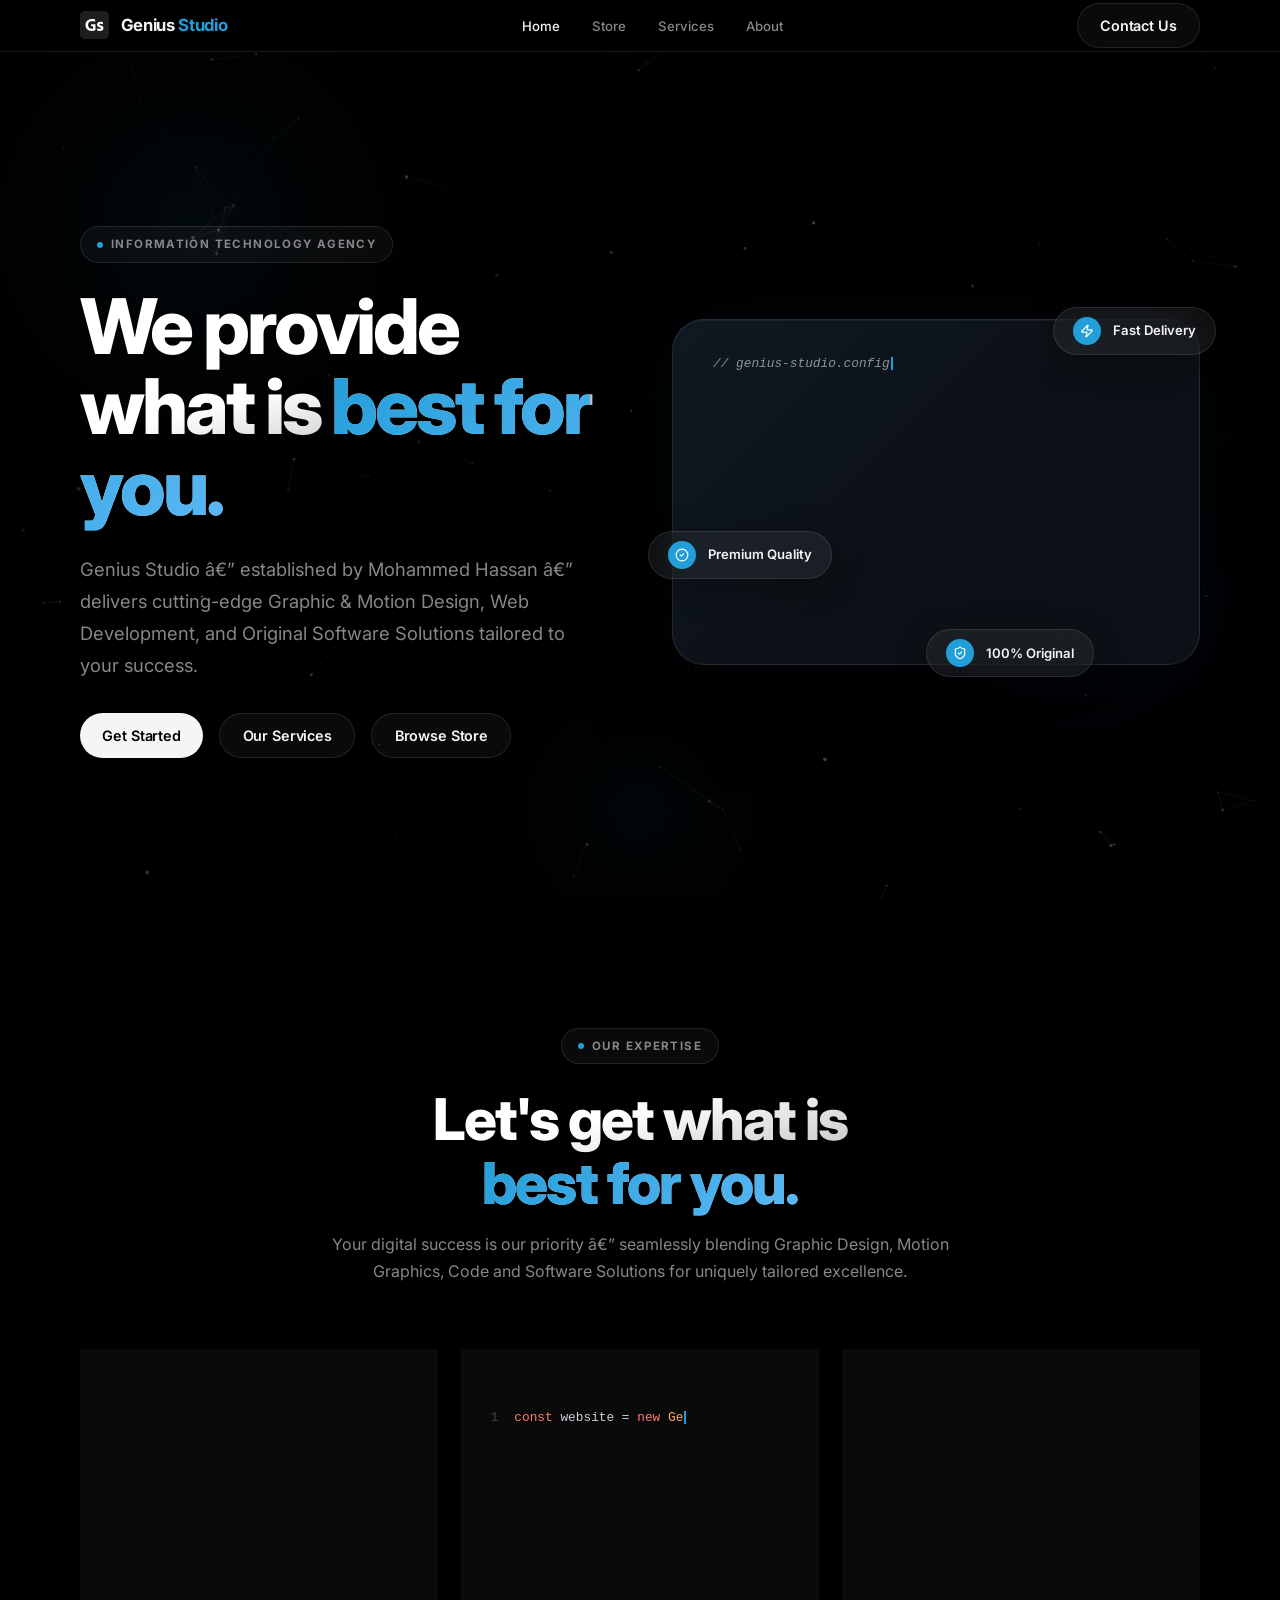
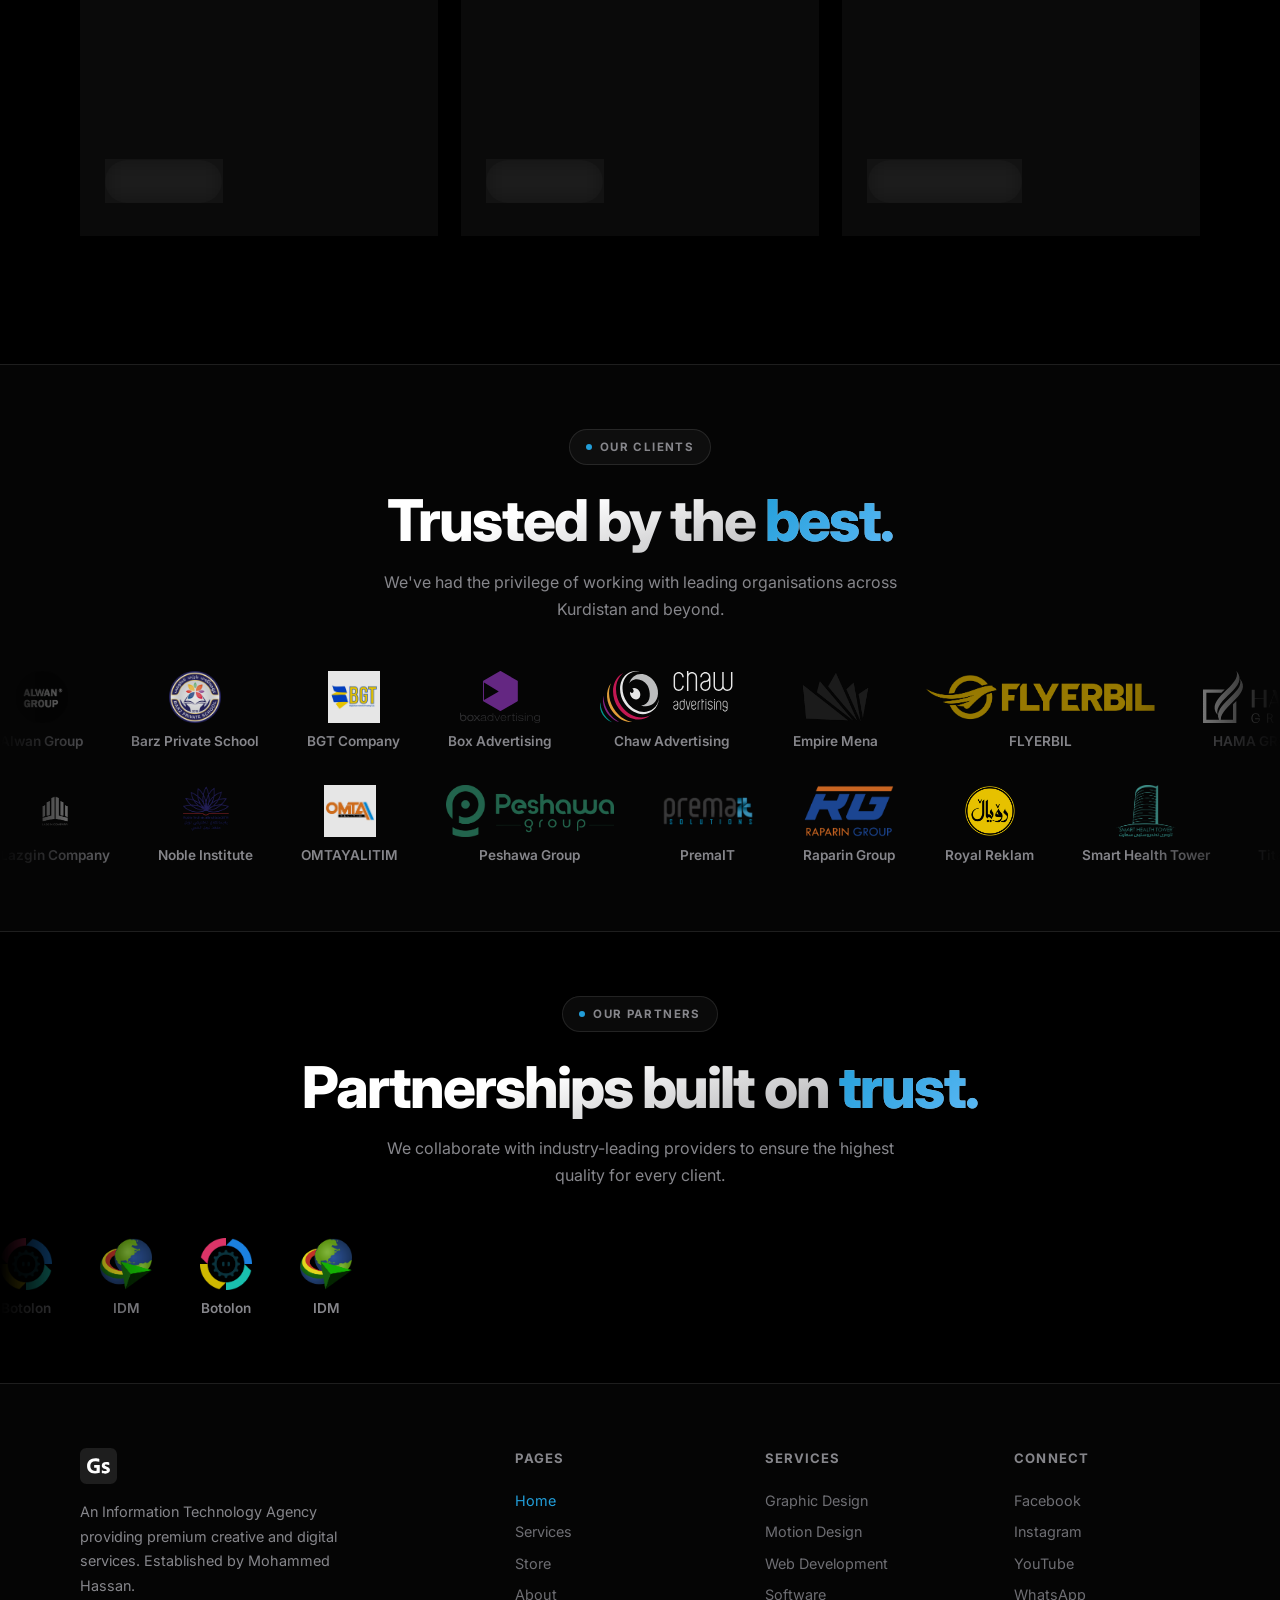
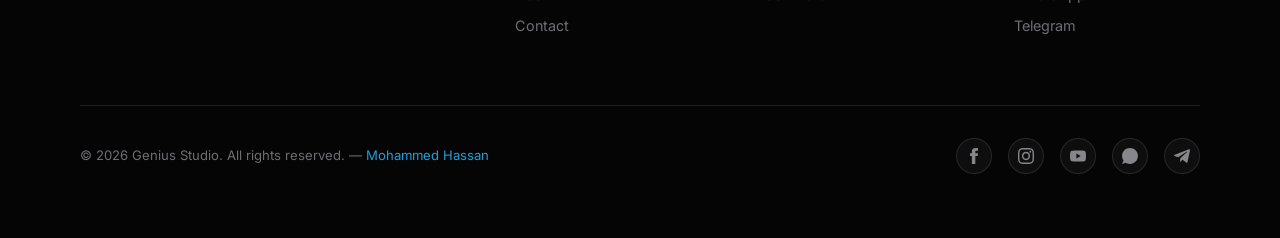
==== index.html @ 946fcec2 "Initial commit" ====
﻿<!DOCTYPE html>
<html lang="en">

<head>
  <meta charset="UTF-8">
  <meta name="viewport" content="width=device-width, initial-scale=1.0">
  <title>Genius Studio</title>
  <meta name="description"
    content="Genius Studio is an Information Technology Agency providing Graphic & Motion Design, Web & App Development, and Original Software Solutions.">
  <link rel="icon" type="image/svg+xml" href="branding/favicon/favicon.svg">
  <link rel="stylesheet" href="styles.css">
</head>

<body>

  <!-- =========================================
     NAVIGATION
     ========================================= -->
  <nav class="nav" role="navigation" aria-label="Main navigation">
    <div class="nav__inner">
      <a href="index.html" class="nav__logo" aria-label="Genius Studio Home">
        <img src="img/GsLogo.svg" alt="Genius Studio Logo">
        <span class="nav__logo-text">Genius <span>Studio</span></span>
      </a>

      <ul class="nav__links" role="list">
        <li><a href="index.html" class="active">Home</a></li>
        <li><a href="store.html">Store</a></li>
        <li><a href="services.html">Services</a></li>
        <li><a href="about.html">About</a></li>
      </ul>

      <div class="nav__cta">
        <a href="contact.html" class="btn btn--ghost">Contact Us</a>
      </div>

      <button class="nav__hamburger" aria-label="Open menu" aria-expanded="false">
        <svg viewBox="0 0 24 24">
          <line x1="3" y1="6" x2="21" y2="6" />
          <line x1="3" y1="12" x2="21" y2="12" />
          <line x1="3" y1="18" x2="21" y2="18" />
        </svg>
      </button>
    </div>
  </nav>

  <!-- Mobile Drawer -->
  <div class="nav__drawer" role="dialog" aria-label="Mobile navigation">
    <a href="index.html" class="active">Home</a>
    <a href="store.html">Store</a>
    <a href="services.html">Services</a>
    <a href="about.html">About</a>
    <a href="contact.html">Contact Us</a>
  </div>

  <!-- =========================================
     HERO
     ========================================= -->
  <header class="hero">
    <div class="container">
      <div class="hero__inner">
        <div>
          <div class="eyebrow reveal">
            <span class="dot"></span>
            Information Technology Agency
          </div>
          <h1 class="display-1 reveal reveal-delay-1">
            We provide what is <em>best for you.</em>
          </h1>
          <p class="body-lg reveal reveal-delay-2" style="margin-top:1.5rem; max-width:520px;">
            Genius Studio â€” established by Mohammed Hassan â€” delivers cutting-edge Graphic &amp; Motion Design, Web
            Development, and Original Software Solutions tailored to your success.
          </p>
          <div class="hero__ctas reveal reveal-delay-3">
            <a href="contact.html" class="btn btn--primary">Get Started</a>
            <a href="services.html" class="btn btn--ghost">Our Services</a>
            <a href="store.html" class="btn btn--ghost">Browse Store</a>
          </div>
        </div>

        <div class="hero-showcase reveal reveal-delay-2">
          <div class="hero-showcase__wrapper">
            <!-- Code card -->
            <div class="hero-showcase__card">
              <div class="hero-code" data-hero-code-anim></div>
            </div>

            <!-- Floating badges -->
            <div class="hero-badge hero-badge--top">
              <span class="hero-badge__icon">
                <svg viewBox="0 0 24 24" fill="none" stroke="currentColor" stroke-width="2" stroke-linecap="round"
                  stroke-linejoin="round">
                  <path
                    d="M4 14a1 1 0 0 1-.78-1.63l9.9-10.2a.5.5 0 0 1 .86.46l-1.92 6.02A1 1 0 0 0 13 10h7a1 1 0 0 1 .78 1.63l-9.9 10.2a.5.5 0 0 1-.86-.46l1.92-6.02A1 1 0 0 0 11 14z" />
                </svg>
              </span>
              <span>Fast Delivery</span>
            </div>

            <div class="hero-badge hero-badge--bottom">
              <span class="hero-badge__icon">
                <svg viewBox="0 0 24 24" fill="none" stroke="currentColor" stroke-width="2" stroke-linecap="round"
                  stroke-linejoin="round">
                  <path
                    d="M20 13c0 5-3.5 7.5-7.66 8.95a1 1 0 0 1-.67-.01C7.5 20.5 4 18 4 13V6a1 1 0 0 1 1-1c2 0 4.5-1.2 6.24-2.72a1.17 1.17 0 0 1 1.52 0C14.51 3.81 17 5 19 5a1 1 0 0 1 1 1z" />
                  <path d="m9 12 2 2 4-4" />
                </svg>
              </span>
              <span>100% Original</span>
            </div>

            <div class="hero-badge hero-badge--left">
              <span class="hero-badge__icon">
                <svg viewBox="0 0 24 24" fill="none" stroke="currentColor" stroke-width="2" stroke-linecap="round"
                  stroke-linejoin="round">
                  <path d="M12 22c5.523 0 10-4.477 10-10S17.523 2 12 2 2 6.477 2 12s4.477 10 10 10z" />
                  <path d="m9 12 2 2 4-4" />
                </svg>
              </span>
              <span>Premium Quality</span>
            </div>
          </div>
        </div>
      </div>
    </div>
  </header>

  <!-- =========================================
     SERVICES â€” Home Preview
     ========================================= -->
  <section class="section" id="services">
    <div class="container">
      <div class="text-center reveal" style="margin-bottom:4rem;">
        <div class="eyebrow" style="justify-content:center;">
          <span class="dot"></span>Our Expertise
        </div>
        <h2 class="display-2">Let's get what is<br><em>best for you.</em></h2>
        <p class="body-md" style="margin-top:1rem; max-width:640px; margin-inline:auto;">
          Your digital success is our priority â€” seamlessly blending Graphic Design, Motion Graphics, Code and
          Software
          Solutions for uniquely tailored excellence.
        </p>
      </div>

      <div class="services-grid">
        <!-- Card 1: Graphic & Motion Design -->
        <div class="card service-card reveal reveal-delay-1">
          <div class="service-card__media">
            <video autoplay muted loop playsinline>
              <source src="vid/mgdgs.mp4" type="video/mp4">
            </video>
          </div>
          <div class="service-card__body">
            <h3 class="service-card__title">Graphic &amp; Motion Design</h3>
            <p class="service-card__desc">We create visually compelling designs and breathe life into ideas through
              dynamic animations, employing creativity and strategic thinking across every medium.</p>
            <a href="services.html#graphic" class="btn btn--ghost" style="margin-top:1rem; font-size:0.85rem;">Explore
              â†’</a>
          </div>
        </div>

        <!-- Card 2: Web & App Development (CODE ANIMATION) -->
        <div class="card service-card reveal reveal-delay-2">
          <div class="service-card__media">
            <div class="code-window">
              <div class="code-window__bar">
                <span class="code-window__dot code-window__dot--red"></span>
                <span class="code-window__dot code-window__dot--yellow"></span>
                <span class="code-window__dot code-window__dot--green"></span>
                <span class="code-window__title">genius-studio.js</span>
              </div>
              <div class="code-window__body" data-code-anim></div>
            </div>
          </div>
          <div class="service-card__body">
            <h3 class="service-card__title">Web &amp; App Development</h3>
            <p class="service-card__desc">Building state-of-the-art websites and applications with clean, performant
              code. From interactive landing pages to complex web apps â€” we deliver seamlessly.</p>
            <a href="services.html#dev" class="btn btn--ghost" style="margin-top:1rem; font-size:0.85rem;">Explore
              â†’</a>
          </div>
        </div>

        <!-- Card 3: Original Software Solutions -->
        <div class="card service-card reveal reveal-delay-3">
          <div class="service-card__media">
            <video autoplay muted loop playsinline>
              <source src="vid/ossvd.mp4" type="video/mp4">
            </video>
          </div>
          <div class="service-card__body">
            <h3 class="service-card__title">Original Software Solutions</h3>
            <p class="service-card__desc">Elevating business efficiency with top-tier original software from industry
              leaders â€” Adobe, Microsoft, Autodesk and more. Legitimate. Reliable. Authorised.</p>
            <a href="store.html" class="btn btn--ghost" style="margin-top:1rem; font-size:0.85rem;">Browse Store â†’</a>
          </div>
        </div>
      </div>
    </div>
  </section>

  <!-- =========================================
     CLIENTS
     ========================================= -->
  <section class="section section--alt marquee-section">
    <div class="container text-center reveal" style="margin-bottom:3rem;">
      <div class="eyebrow" style="justify-content:center;">
        <span class="dot"></span>Our Clients
      </div>
      <h2 class="display-2">Trusted by the <em>best.</em></h2>
      <p class="body-md" style="max-width:520px; margin-inline:auto; margin-top:1rem;">We've had the privilege of
        working with leading organisations across Kurdistan and beyond.</p>
    </div>

    <div class="marquee-track reveal">
      <div class="marquee-items" id="marquee-customers-1">
        <!-- CUSTOMER_LOGOS_START_1 -->
        <div class="logo-item"><img src="customer_logos/Alwan Group.png" alt="Alwan Group"><span>Alwan Group</span>
        </div>
        <div class="logo-item"><img src="customer_logos/Barz Private School.png" alt="Barz Private School"><span>Barz
            Private School</span></div>
        <div class="logo-item"><img src="customer_logos/BGT Company.jpg" alt="BGT Company"><span>BGT Company</span>
        </div>
        <div class="logo-item"><img src="customer_logos/Box Advertising.svg" alt="Box Advertising"><span>Box
            Advertising</span></div>
        <div class="logo-item"><img src="customer_logos/Chaw Advertising.svg" alt="Chaw Advertising"><span>Chaw
            Advertising</span></div>
        <div class="logo-item"><img src="customer_logos/Empire Mena.png" alt="Empire Mena"><span>Empire Mena</span>
        </div>
        <div class="logo-item"><img src="customer_logos/FLYERBIL.png" alt="FLYERBIL"><span>FLYERBIL</span></div>
        <div class="logo-item"><img src="customer_logos/HAMA GROUP.svg" alt="HAMA GROUP"><span>HAMA GROUP</span></div>
        <div class="logo-item"><img src="customer_logos/Kobas.png" alt="Kobas"><span>Kobas</span></div>
        <div class="logo-item"><img src="customer_logos/Komar University of Science and Technology.png"
            alt="Komar University of Science and Technology"><span>Komar University of Science and Technology</span>
        </div>
        <div class="logo-item"><img src="customer_logos/Kurdistan24.svg" alt="Kurdistan24"><span>Kurdistan24</span>
        </div>
        <div class="logo-item"><img src="customer_logos/Kurdsat.webp" alt="Kurdsat"><span>Kurdsat</span></div>
        <!-- Duplicate -->
        <div class="logo-item"><img src="customer_logos/Alwan Group.png" alt="Alwan Group"><span>Alwan Group</span>
        </div>
        <div class="logo-item"><img src="customer_logos/Barz Private School.png" alt="Barz Private School"><span>Barz
            Private School</span></div>
        <div class="logo-item"><img src="customer_logos/BGT Company.jpg" alt="BGT Company"><span>BGT Company</span>
        </div>
        <div class="logo-item"><img src="customer_logos/Box Advertising.svg" alt="Box Advertising"><span>Box
            Advertising</span></div>
        <div class="logo-item"><img src="customer_logos/Chaw Advertising.svg" alt="Chaw Advertising"><span>Chaw
            Advertising</span></div>
        <div class="logo-item"><img src="customer_logos/Empire Mena.png" alt="Empire Mena"><span>Empire Mena</span>
        </div>
        <div class="logo-item"><img src="customer_logos/FLYERBIL.png" alt="FLYERBIL"><span>FLYERBIL</span></div>
        <div class="logo-item"><img src="customer_logos/HAMA GROUP.svg" alt="HAMA GROUP"><span>HAMA GROUP</span></div>
        <div class="logo-item"><img src="customer_logos/Kobas.png" alt="Kobas"><span>Kobas</span></div>
        <div class="logo-item"><img src="customer_logos/Komar University of Science and Technology.png"
            alt="Komar University of Science and Technology"><span>Komar University of Science and Technology</span>
        </div>
        <div class="logo-item"><img src="customer_logos/Kurdistan24.svg" alt="Kurdistan24"><span>Kurdistan24</span>
        </div>
        <div class="logo-item"><img src="customer_logos/Kurdsat.webp" alt="Kurdsat"><span>Kurdsat</span></div>
        <!-- CUSTOMER_LOGOS_END_1 -->
      </div>
    </div>

    <!-- second row reverse -->
    <div class="marquee-track reveal" style="margin-top:2rem;">
      <div class="marquee-items marquee-items--reverse" id="marquee-customers-2">
        <!-- CUSTOMER_LOGOS_START_2 -->
        <div class="logo-item"><img src="customer_logos/Lazgin Company.png" alt="Lazgin Company"><span>Lazgin
            Company</span></div>
        <div class="logo-item"><img src="customer_logos/Noble Institute.png" alt="Noble Institute"><span>Noble
            Institute</span></div>
        <div class="logo-item"><img src="customer_logos/OMTAYALITIM.jpg" alt="OMTAYALITIM"><span>OMTAYALITIM</span>
        </div>
        <div class="logo-item"><img src="customer_logos/Peshawa Group.webp" alt="Peshawa Group"><span>Peshawa
            Group</span></div>
        <div class="logo-item"><img src="customer_logos/PremaIT.png" alt="PremaIT"><span>PremaIT</span></div>
        <div class="logo-item"><img src="customer_logos/Raparin Group.png" alt="Raparin Group"><span>Raparin
            Group</span></div>
        <div class="logo-item"><img src="customer_logos/Royal Reklam.png" alt="Royal Reklam"><span>Royal Reklam</span>
        </div>
        <div class="logo-item"><img src="customer_logos/Smart Health Tower.png" alt="Smart Health Tower"><span>Smart
            Health Tower</span></div>
        <div class="logo-item"><img src="customer_logos/Titanic Hotel Spa.png" alt="Titanic Hotel Spa"><span>Titanic
            Hotel Spa</span></div>
        <div class="logo-item"><img src="customer_logos/Vantage.png" alt="Vantage"><span>Vantage</span></div>
        <div class="logo-item"><img src="customer_logos/Vogue Architects.png" alt="Vogue Architects"><span>Vogue
            Architects</span></div>
        <!-- Duplicate -->
        <div class="logo-item"><img src="customer_logos/Lazgin Company.png" alt="Lazgin Company"><span>Lazgin
            Company</span></div>
        <div class="logo-item"><img src="customer_logos/Noble Institute.png" alt="Noble Institute"><span>Noble
            Institute</span></div>
        <div class="logo-item"><img src="customer_logos/OMTAYALITIM.jpg" alt="OMTAYALITIM"><span>OMTAYALITIM</span>
        </div>
        <div class="logo-item"><img src="customer_logos/Peshawa Group.webp" alt="Peshawa Group"><span>Peshawa
            Group</span></div>
        <div class="logo-item"><img src="customer_logos/PremaIT.png" alt="PremaIT"><span>PremaIT</span></div>
        <div class="logo-item"><img src="customer_logos/Raparin Group.png" alt="Raparin Group"><span>Raparin
            Group</span></div>
        <div class="logo-item"><img src="customer_logos/Royal Reklam.png" alt="Royal Reklam"><span>Royal Reklam</span>
        </div>
        <div class="logo-item"><img src="customer_logos/Smart Health Tower.png" alt="Smart Health Tower"><span>Smart
            Health Tower</span></div>
        <div class="logo-item"><img src="customer_logos/Titanic Hotel Spa.png" alt="Titanic Hotel Spa"><span>Titanic
            Hotel Spa</span></div>
        <div class="logo-item"><img src="customer_logos/Vantage.png" alt="Vantage"><span>Vantage</span></div>
        <div class="logo-item"><img src="customer_logos/Vogue Architects.png" alt="Vogue Architects"><span>Vogue
            Architects</span></div>
        <!-- CUSTOMER_LOGOS_END_2 -->
      </div>
    </div>
  </section>

  <!-- =========================================
     PARTNERS
     ========================================= -->
  <section class="section marquee-section">
    <div class="container text-center reveal" style="margin-bottom:3rem;">
      <div class="eyebrow" style="justify-content:center;">
        <span class="dot"></span>Our Partners
      </div>
      <h2 class="display-2">Partnerships built on <em>trust.</em></h2>
      <p class="body-md" style="max-width:520px; margin-inline:auto; margin-top:1rem;">We collaborate with
        industry-leading providers to ensure the highest quality for every client.</p>
    </div>

    <div class="marquee-track reveal">
      <div class="marquee-items" id="marquee-partners">
        <!-- PARTNER_LOGOS_START -->
        <div class="logo-item"><img src="partner_logos/Botolon.png" alt="Botolon"><span>Botolon</span></div>
        <div class="logo-item"><img src="partner_logos/IDM.png" alt="IDM"><span>IDM</span></div>
        <!-- Duplicate -->
        <div class="logo-item"><img src="partner_logos/Botolon.png" alt="Botolon"><span>Botolon</span></div>
        <div class="logo-item"><img src="partner_logos/IDM.png" alt="IDM"><span>IDM</span></div>
        <!-- PARTNER_LOGOS_END -->
      </div>
    </div>
  </section>

  <!-- =========================================
     FOOTER
     ========================================= -->
  <footer class="footer" role="contentinfo">
    <div class="container">
      <div class="footer__inner">
        <div class="footer__brand">
          <img src="img/GsLogo.svg" alt="Genius Studio">
          <p>An Information Technology Agency providing premium creative and digital services. Established by Mohammed
            Hassan.</p>
        </div>
        <div class="footer__col">
          <h4>Pages</h4>
          <a href="index.html">Home</a>
          <a href="services.html">Services</a>
          <a href="store.html">Store</a>
          <a href="about.html">About</a>
          <a href="contact.html">Contact</a>
        </div>
        <div class="footer__col">
          <h4>Services</h4>
          <a href="services.html#graphic">Graphic Design</a>
          <a href="services.html#graphic">Motion Design</a>
          <a href="services.html#dev">Web Development</a>
          <a href="services.html#software">Software</a>
        </div>
        <div class="footer__col">
          <h4>Connect</h4>
          <a href="https://www.facebook.com/geniusstudio.tech" target="_blank" rel="noopener">Facebook</a>
          <a href="https://www.instagram.com/geniusstudio.tech" target="_blank" rel="noopener">Instagram</a>
          <a href="https://www.youtube.com/@geniusstudiotech" target="_blank" rel="noopener">YouTube</a>
          <a href="https://wa.me/message/EVDYGDIDD2ABM1" target="_blank" rel="noopener">WhatsApp</a>
          <a href="https://t.me/mohammedhx2" target="_blank" rel="noopener">Telegram</a>
        </div>
      </div>

      <div class="footer__bottom">
        <p class="footer__copy">&copy; 2026 Genius Studio. All rights reserved. &mdash; <a
            href="https://www.facebook.com/mohammedhx2" target="_blank" rel="noopener"
            style="color:var(--clr-accent);">Mohammed Hassan</a></p>
        <div class="footer__socials">
          <!-- Facebook -->
          <a href="https://www.facebook.com/geniusstudio.tech" target="_blank" rel="noopener" aria-label="Facebook">
            <svg viewBox="0 0 192 384">
              <path
                d="M128 128V89.9c0-17.2 3.8-25.9 30.5-25.9H192V0h-55.9C67.6 0 45 31.4 45 85.3V128H0v64h45v192h83V192h56.4l7.6-64h-64z" />
            </svg>
          </a>
          <!-- Instagram -->
          <a href="https://www.instagram.com/geniusstudio.tech" target="_blank" rel="noopener" aria-label="Instagram">
            <svg viewBox="0 0 24 24">
              <path
                d="M12 0C8.7 0 8.3 0 7.1.1c-1.3 0-2.2.2-3 .5C3.4.9 2.7 1.3 2 2S.9 3.3.6 4.1c-.3.8-.5 1.7-.5 3C0 8.3 0 8.7 0 12s0 3.7.1 4.9c.1 1.3.3 2.1.6 2.9.2.8.6 1.5 1.3 2.2.7.7 1.3 1.1 2.1 1.4.8.3 1.6.5 2.9.6h5c3.3 0 3.7 0 4.9-.1 1.3-.1 2.1-.3 2.9-.6.8-.3 1.5-.7 2.1-1.4.7-.7 1.1-1.3 1.4-2.1.3-.8.5-1.6.6-2.9.1-1.2.1-1.6.1-4.9s0-3.7-.1-4.9c-.1-1.3-.3-2.1-.6-2.9-.2-.8-.6-1.5-1.3-2.2-.7-.7-1.3-1.1-2.1-1.4C19.1.3 18.3.1 17 0h-5zm0 2.2c3.2 0 3.6 0 4.9.1 1.2.1 1.8.2 2.2.4.6.2 1 .5 1.4.9.4.4.7.8.9 1.4.2.4.4 1.1.4 2.2.1 1.3.1 1.6.1 4.8s0 3.6-.1 4.9c-.1 1.2-.3 1.8-.4 2.2-.2.6-.5 1-.9 1.4-.4.4-.8.7-1.4.9-.4.2-1.1.4-2.2.4-1.3.1-1.6.1-4.9.1-3.2 0-3.6 0-4.9-.1-1.2-.1-1.8-.3-2.2-.4-.6-.2-1-.5-1.4-.9-.4-.4-.7-.8-.9-1.4-.2-.4-.4-1.1-.4-2.2 0-1.3-.1-1.6-.1-4.8 0-3.2 0-3.6.1-4.9 0-1.2.2-1.9.4-2.3.2-.6.5-1 .9-1.4.4-.4.8-.7 1.4-.9.4-.2 1.1-.4 2.2-.4 1.3-.1 1.6-.1 4.9 0zm0 3.6c-3.4 0-6.2 2.8-6.2 6.2 0 3.4 2.8 6.2 6.2 6.2 3.4 0 6.2-2.8 6.2-6.2 0-3.4-2.8-6.2-6.2-6.2zM12 16c-2.2 0-4-1.8-4-4s1.8-4 4-4 4 1.8 4 4-1.8 4-4 4zm7.8-10.4c0 .8-.6 1.4-1.4 1.4-.8 0-1.4-.6-1.4-1.4s.6-1.4 1.4-1.4c.8 0 1.4.6 1.4 1.4z" />
            </svg>
          </a>
          <!-- YouTube -->
          <a href="https://www.youtube.com/@geniusstudiotech" target="_blank" rel="noopener" aria-label="YouTube">
            <svg viewBox="0 0 1080 756">
              <path
                d="M1057.4 118.1c-12.4-46.5-49-83.1-95.5-95.5C877.7 0 540 0 540 0S202.3 0 118 22.6c-46.4 12.4-83 49-95.4 95.5C0 202.3 0 378 0 378s0 175.7 22.6 259.9c12.4 46.5 49 83.1 95.5 95.5C202.3 756 540 756 540 756s337.7 0 422-22.6c46.5-12.4 83.1-49 95.5-95.5C1080 553.7 1080 378 1080 378s0-175.7-22.6-259.9zM432 540V216l280.6 162L432 540z" />
            </svg>
          </a>
          <!-- WhatsApp -->
          <a href="https://wa.me/message/EVDYGDIDD2ABM1" target="_blank" rel="noopener" aria-label="WhatsApp">
            <svg viewBox="0 0 93 93">
              <path
                d="M46.5.5C21.1.5.5 21.1.5 46.5c0 9.6 2.9 18.7 8.4 26.5L.7 91c-.2.4-.1.8.2 1.1.3.3.7.4 1.1.3l19.7-7.2c7.4 4.8 16 7.3 24.8 7.3h.1c25.4 0 46-20.6 46-46S71.8.5 46.5.5z" />
            </svg>
          </a>
          <!-- Telegram -->
          <a href="https://t.me/mohammedhx2" target="_blank" rel="noopener" aria-label="Telegram">
            <svg viewBox="0 0 448 376">
              <path
                d="m446.7 34.4-67.6 318.8c-5.1 22.5-18.4 28.1-37.3 17.5l-103-75.9-49.7 47.8c-5.5 5.5-10.1 10.1-20.7 10.1l7.4-104.9L366.7 75.3c8.3-7.4-1.8-11.5-12.9-4.1l-236 148.6L16.2 188c-22.1-6.9-22.5-22.1 4.6-32.7L418.2 2.2c18.4-6.9 34.5 4.1 28.5 32.2z" />
            </svg>
          </a>
        </div>
      </div>
    </div>
  </footer>

  <script src="background.js"></script>
  <script src="code-animation.js"></script>
</body>

</html>
---- styles.css ----
@import url('https://fonts.googleapis.com/css2?family=Inter:ital,wght@0,300;0,400;0,500;0,600;0,700;0,800;0,900;1,300;1,400&display=swap');

/* =============================================
   GENIUS STUDIO 2026 — DESIGN SYSTEM
   Inspired by Apple.com + Google Antigravity
   ============================================= */

:root {
  /* Colors */
  --clr-bg:           #000000;
  --clr-surface-1:    rgba(255,255,255,0.04);
  --clr-surface-2:    rgba(255,255,255,0.08);
  --clr-surface-3:    rgba(255,255,255,0.12);
  --clr-border:       rgba(255,255,255,0.10);
  --clr-border-hover: rgba(255,255,255,0.22);

  --clr-text-primary: #f5f5f7;
  --clr-text-secondary:#86868b;
  --clr-text-tertiary: #6e6e73;

  --clr-accent:       #229ED9;
  --clr-accent-2:     #0071e3;      /* Apple blue */
  --clr-accent-glow:  rgba(34,158,217,0.25);

  /* Typography */
  --font: 'Inter', -apple-system, BlinkMacSystemFont, 'Helvetica Neue', sans-serif;

  /* Radii */
  --r-sm:  12px;
  --r-md:  18px;
  --r-lg:  24px;
  --r-xl:  32px;
  --r-2xl: 48px;
  --r-pill: 9999px;

  /* Spacing scale */
  --sp-1:  .25rem;
  --sp-2:  .5rem;
  --sp-3:  .75rem;
  --sp-4:  1rem;
  --sp-6:  1.5rem;
  --sp-8:  2rem;
  --sp-12: 3rem;
  --sp-16: 4rem;
  --sp-24: 6rem;
  --sp-32: 8rem;

  /* Easing */
  --ease-apple: cubic-bezier(0.25, 1, 0.5, 1);
  --ease-bounce: cubic-bezier(0.34, 1.56, 0.64, 1);
  --transition: all 0.4s var(--ease-apple);
}

/* =============================================
   RESET & BASE
   ============================================= */
*, *::before, *::after { margin:0; padding:0; box-sizing:border-box; }

html { scroll-behavior: smooth; }

body {
  font-family: var(--font);
  background-color: var(--clr-bg);
  color: var(--clr-text-primary);
  line-height: 1.6;
  overflow-x: hidden;
  -webkit-font-smoothing: antialiased;
  -moz-osx-font-smoothing: grayscale;
}

img, video { display: block; max-width: 100%; }
a { color: inherit; text-decoration: none; }
ul { list-style: none; }
button { font-family: var(--font); cursor: pointer; }

/* =============================================
   INTERACTIVE BACKGROUND CANVAS
   ============================================= */
#bg-canvas {
  position: fixed;
  inset: 0;
  z-index: 0;
  pointer-events: none;
}

/* =============================================
   LAYOUT
   ============================================= */
.container {
  width: min(90%, 1200px);
  margin-inline: auto;
  padding-inline: var(--sp-4);
  position: relative;
  z-index: 1;
}

.section {
  padding-block: var(--sp-32);
}

.section--alt {
  background: rgba(255,255,255,0.02);
  border-top: 1px solid var(--clr-border);
  border-bottom: 1px solid var(--clr-border);
}

/* =============================================
   NAVIGATION — Apple frosted glass style
   ============================================= */
.nav {
  position: fixed;
  top: 0;
  inset-inline: 0;
  height: 52px;
  background: rgba(0,0,0,0.72);
  backdrop-filter: saturate(180%) blur(20px);
  -webkit-backdrop-filter: saturate(180%) blur(20px);
  border-bottom: 1px solid var(--clr-border);
  z-index: 900;
  display: flex;
  align-items: center;
  transition: var(--transition);
}

.nav__inner {
  width: min(90%, 1200px);
  margin-inline: auto;
  padding-inline: var(--sp-4);
  display: flex;
  align-items: center;
  justify-content: space-between;
  gap: var(--sp-8);
}

.nav__logo {
  display: flex;
  align-items: center;
  gap: var(--sp-3);
  flex-shrink: 0;
}

.nav__logo img { height: 28px; }

.nav__logo-text {
  font-size: 1.05rem;
  font-weight: 700;
  letter-spacing: -0.02em;
}

.nav__logo-text span { color: var(--clr-accent); }

.nav__links {
  display: flex;
  align-items: center;
  gap: var(--sp-8);
}

.nav__links a {
  font-size: 0.825rem;
  font-weight: 500;
  color: var(--clr-text-secondary);
  transition: color 0.25s;
}

.nav__links a:hover,
.nav__links a.active { color: var(--clr-text-primary); }

.nav__cta { display: flex; align-items: center; gap: var(--sp-4); flex-shrink: 0; }

.nav__hamburger {
  display: none;
  background: none;
  border: none;
  color: var(--clr-text-primary);
  padding: var(--sp-2);
  line-height: 1;
}

.nav__hamburger svg { width: 22px; height: 22px; stroke: currentColor; fill: none; stroke-width: 1.8; stroke-linecap: round; }

/* Mobile nav drawer */
.nav__drawer {
  position: fixed;
  top: 52px;
  inset-inline: 0;
  background: rgba(0,0,0,0.92);
  backdrop-filter: blur(20px);
  -webkit-backdrop-filter: blur(20px);
  border-bottom: 1px solid var(--clr-border);
  padding: var(--sp-6);
  display: flex;
  flex-direction: column;
  gap: var(--sp-4);
  z-index: 899;
  transform: translateY(-110%);
  opacity: 0;
  transition: transform 0.35s var(--ease-apple), opacity 0.35s;
  pointer-events: none;
}

.nav__drawer.open {
  transform: translateY(0);
  opacity: 1;
  pointer-events: auto;
}

.nav__drawer a {
  font-size: 1.1rem;
  font-weight: 600;
  color: var(--clr-text-secondary);
  padding: var(--sp-3) 0;
  border-bottom: 1px solid var(--clr-border);
  transition: color 0.2s;
}

.nav__drawer a:hover,
.nav__drawer a.active { color: var(--clr-text-primary); }

/* =============================================
   BUTTONS
   ============================================= */
.btn {
  display: inline-flex;
  align-items: center;
  gap: var(--sp-2);
  font-size: 0.9rem;
  font-weight: 600;
  padding: 0.6rem 1.4rem;
  border-radius: var(--r-pill);
  border: none;
  cursor: pointer;
  transition: var(--transition);
  white-space: nowrap;
  letter-spacing: -0.01em;
}

.btn--primary {
  background: var(--clr-text-primary);
  color: var(--clr-bg);
}

.btn--primary:hover {
  background: var(--clr-accent);
  color: #fff;
  transform: scale(1.04);
  box-shadow: 0 0 24px var(--clr-accent-glow);
}

.btn--ghost {
  background: var(--clr-surface-1);
  color: var(--clr-text-primary);
  border: 1px solid var(--clr-border);
  backdrop-filter: blur(10px);
}

.btn--ghost:hover {
  background: var(--clr-surface-2);
  border-color: var(--clr-border-hover);
  transform: scale(1.04);
}

.btn--accent {
  background: var(--clr-accent);
  color: #fff;
}

.btn--accent:hover {
  background: var(--clr-accent-2);
  transform: scale(1.04);
  box-shadow: 0 0 24px var(--clr-accent-glow);
}

/* =============================================
   GLASS CARD
   ============================================= */
.card {
  background: var(--clr-surface-1);
  border: 1px solid var(--clr-border);
  border-radius: var(--r-xl);
  padding: var(--sp-8);
  backdrop-filter: blur(16px);
  -webkit-backdrop-filter: blur(16px);
  transition: var(--transition);
  position: relative;
  overflow: hidden;
}

.card::before {
  content: '';
  position: absolute;
  inset: 0;
  border-radius: inherit;
  background: linear-gradient(135deg, rgba(255,255,255,0.06) 0%, transparent 60%);
  pointer-events: none;
}

.card:hover {
  transform: translateY(-6px);
  background: var(--clr-surface-2);
  border-color: var(--clr-border-hover);
  box-shadow: 0 24px 64px rgba(0,0,0,0.5), 0 0 0 1px var(--clr-border-hover);
}

/* =============================================
   BADGE / EYEBROW
   ============================================= */
.eyebrow {
  display: inline-flex;
  align-items: center;
  gap: var(--sp-2);
  font-size: 0.72rem;
  font-weight: 700;
  text-transform: uppercase;
  letter-spacing: 0.12em;
  color: var(--clr-text-secondary);
  background: var(--clr-surface-1);
  border: 1px solid var(--clr-border);
  padding: var(--sp-2) var(--sp-4);
  border-radius: var(--r-pill);
  margin-bottom: var(--sp-6);
}

.eyebrow .dot {
  width: 6px;
  height: 6px;
  background: var(--clr-accent);
  border-radius: 50%;
  animation: pulse-dot 2s infinite;
}

@keyframes pulse-dot {
  0%, 100% { opacity: 1; transform: scale(1); }
  50%       { opacity: 0.4; transform: scale(0.7); }
}

/* =============================================
   TYPOGRAPHY
   ============================================= */
.display-1 {
  font-size: clamp(3rem, 6vw, 5.5rem);
  font-weight: 800;
  line-height: 1.05;
  letter-spacing: -0.04em;
  background: linear-gradient(165deg, #fff 40%, #6e6e73 100%);
  -webkit-background-clip: text;
  -webkit-text-fill-color: transparent;
  background-clip: text;
}

.display-1 em {
  font-style: normal;
  background: linear-gradient(135deg, var(--clr-accent) 0%, #5bb8f5 100%);
  -webkit-background-clip: text;
  -webkit-text-fill-color: transparent;
  background-clip: text;
}

.display-2 {
  font-size: clamp(2rem, 4.5vw, 4rem);
  font-weight: 800;
  line-height: 1.1;
  letter-spacing: -0.035em;
  background: linear-gradient(165deg, #fff 40%, #6e6e73 100%);
  -webkit-background-clip: text;
  -webkit-text-fill-color: transparent;
  background-clip: text;
}

.display-2 em {
  font-style: normal;
  background: linear-gradient(135deg, var(--clr-accent) 0%, #5bb8f5 100%);
  -webkit-background-clip: text;
  -webkit-text-fill-color: transparent;
  background-clip: text;
}

.headline {
  font-size: clamp(1.5rem, 2.5vw, 2rem);
  font-weight: 700;
  letter-spacing: -0.025em;
  color: var(--clr-text-primary);
}

.body-lg { font-size: 1.15rem; color: var(--clr-text-secondary); line-height: 1.75; }
.body-md { font-size: 1rem;    color: var(--clr-text-secondary); line-height: 1.7; }

/* =============================================
   HERO
   ============================================= */
.hero {
  min-height: 100svh;
  display: flex;
  align-items: center;
  padding-top: 52px;
}

.hero__inner {
  display: grid;
  grid-template-columns: 1fr 1fr;
  gap: var(--sp-16);
  align-items: center;
  padding-block: var(--sp-32) var(--sp-24);
}

.hero__ctas {
  display: flex;
  gap: var(--sp-4);
  margin-top: var(--sp-8);
  flex-wrap: wrap;
}

.hero__visual {
  border-radius: var(--r-xl);
  overflow: hidden;
  aspect-ratio: 4/3;
  border: 1px solid var(--clr-border);
  position: relative;
}

.hero__visual img,
.hero__visual video {
  width: 100%;
  height: 100%;
  object-fit: cover;
}

.hero__visual::after {
  content: '';
  position: absolute;
  inset: 0;
  background: linear-gradient(135deg, rgba(34,158,217,0.08) 0%, transparent 60%);
  pointer-events: none;
}

/* =============================================
   HERO SHOWCASE — code card + floating badges
   ============================================= */
.hero-showcase {
  position: relative;
  display: flex;
  align-items: center;
  justify-content: center;
}

.hero-showcase__wrapper {
  position: relative;
  width: 100%;
}

.hero-showcase__card {
  background: #0d1117;
  border: 1px solid var(--clr-border);
  border-radius: var(--r-xl);
  padding: 2rem 2.5rem;
  box-shadow:
    0 32px 80px rgba(0,0,0,0.5),
    0 0 80px rgba(34,158,217,0.06),
    inset 0 1px 0 rgba(255,255,255,0.05);
  position: relative;
  overflow: hidden;
}

.hero-showcase__card::before {
  content: '';
  position: absolute;
  inset: 0;
  background: linear-gradient(135deg, rgba(34,158,217,0.06) 0%, transparent 50%);
  pointer-events: none;
}

.hero-code {
  font-family: 'SF Mono', 'Fira Code', 'Cascadia Code', 'Consolas', monospace;
  font-size: 0.88rem;
  line-height: 1.95;
  color: #c9d1d9;
  position: relative;
  z-index: 1;
  min-height: 280px; /* Maintains box size during typing animation */
}

.code-token--accent   { color: var(--clr-accent); font-weight: 700; text-shadow: 0 0 12px var(--clr-accent-glow); }
.code-token--punctuation { color: #c9d1d9; }

/* Floating badges */
.hero-badge {
  position: absolute;
  display: inline-flex;
  align-items: center;
  gap: var(--sp-3);
  background: rgba(255,255,255,0.06);
  backdrop-filter: blur(16px);
  -webkit-backdrop-filter: blur(16px);
  border: 1px solid var(--clr-border);
  border-radius: var(--r-pill);
  padding: 0.55rem 1.2rem;
  font-size: 0.82rem;
  font-weight: 600;
  color: var(--clr-text-primary);
  white-space: nowrap;
  z-index: 2;
  box-shadow: 0 8px 32px rgba(0,0,0,0.3);
}

.hero-badge__icon {
  display: flex;
  align-items: center;
  justify-content: center;
  width: 28px; height: 28px;
  border-radius: 50%;
  background: var(--clr-accent);
  color: #fff;
  flex-shrink: 0;
}

.hero-badge__icon svg { width: 14px; height: 14px; }

.hero-badge--top {
  top: -12px;
  right: -16px;
  animation: badge-float 4s ease-in-out infinite;
}

.hero-badge--bottom {
  bottom: -12px;
  right: 20%;
  animation: badge-float 4.5s ease-in-out infinite 0.8s;
}

.hero-badge--left {
  bottom: 25%;
  left: -24px;
  animation: badge-float 5s ease-in-out infinite 1.6s;
}

@keyframes badge-float {
  0%, 100% { transform: translateY(0); }
  50%      { transform: translateY(-10px); }
}

@media (max-width: 768px) {
  .hero-badge--left { display: none; }
  .hero-badge--top  { right: 0; top: -8px; }
  .hero-badge--bottom { right: 0; bottom: -8px; }
}

/* =============================================
   SERVICES GRID
   ============================================= */
.services-grid {
  display: grid;
  grid-template-columns: repeat(3, 1fr);
  gap: var(--sp-6);
}

.service-card {
  display: flex;
  flex-direction: column;
  padding: 0;  /* No card padding — media goes edge to edge */
}

.service-card__media {
  width: 100%;
  aspect-ratio: 16/10;
  border-radius: var(--r-xl) var(--r-xl) 0 0; /* top corners match card */
  overflow: hidden;
  flex-shrink: 0;
  position: relative;
}

.service-card__media img,
.service-card__media video {
  width: 100%;
  height: 100%;
  object-fit: cover;
  transition: transform 0.6s var(--ease-apple);
}

.service-card:hover .service-card__media img,
.service-card:hover .service-card__media video {
  transform: scale(1.04);
}

.service-card__body { padding: var(--sp-6) var(--sp-6) var(--sp-8); }
.service-card__title { font-size: 1.25rem; font-weight: 700; letter-spacing: -0.02em; margin-bottom: var(--sp-3); color: var(--clr-text-primary); }
.service-card__desc  { font-size: 0.95rem; color: var(--clr-text-secondary); line-height: 1.7; }

/* =============================================
   CODE ANIMATION WINDOW
   ============================================= */
.code-window {
  width: 100%;
  height: 100%;
  background: #0d1117;
  border-radius: var(--r-lg) var(--r-lg) 0 0;
  display: flex;
  flex-direction: column;
  overflow: hidden;
  font-family: 'SF Mono', 'Fira Code', 'Fira Mono', monospace;
}

.code-window__bar {
  display: flex;
  align-items: center;
  gap: 6px;
  padding: 10px 14px;
  background: #161b22;
  border-bottom: 1px solid rgba(255,255,255,0.06);
  flex-shrink: 0;
}

.code-window__dot {
  width: 10px; height: 10px;
  border-radius: 50%;
}
.code-window__dot--red   { background: #ff5f57; }
.code-window__dot--yellow{ background: #febc2e; }
.code-window__dot--green { background: #28c840; }

.code-window__title {
  font-size: 0.72rem;
  color: #6e7681;
  margin-left: auto;
  margin-right: auto;
  font-weight: 500;
  letter-spacing: 0.02em;
}

.code-window__body {
  flex: 1;
  padding: 16px 20px;
  overflow: hidden;
  position: relative;
  min-height: 230px; /* Maintains box size during typing animation */
}

.code-line {
  display: flex;
  align-items: flex-start;
  gap: 16px;
  line-height: 1.9;
  font-size: 0.8rem;
}

.code-line__num {
  color: #3d4451;
  user-select: none;
  min-width: 16px;
  text-align: right;
  flex-shrink: 0;
}

.code-line__text { color: #c9d1d9; }
.code-token--keyword  { color: #ff7b72; }
.code-token--fn       { color: #d2a8ff; }
.code-token--string   { color: #a5d6ff; }
.code-token--comment  { color: #8b949e; font-style: italic; }
.code-token--class    { color: #ffa657; }
.code-token--number   { color: #79c0ff; }
.code-token--punctuation { color: #c9d1d9; }

.code-cursor {
  display: inline-block;
  width: 2px;
  height: 1em;
  background: var(--clr-accent);
  vertical-align: middle;
  animation: blink 1s step-end infinite;
  margin-left: 1px;
}

@keyframes blink {
  0%, 100% { opacity: 1; }
  50%       { opacity: 0; }
}

/* =============================================
   MARQUEE
   ============================================= */
.marquee-section { padding-block: var(--sp-16); }

.marquee-track {
  overflow: hidden;
  white-space: nowrap;
  mask-image: linear-gradient(to right, transparent 0%, #000 12%, #000 88%, transparent 100%);
  -webkit-mask-image: linear-gradient(to right, transparent 0%, #000 12%, #000 88%, transparent 100%);
}

.marquee-items {
  display: inline-flex;
  align-items: center;
  gap: var(--sp-12);
  padding-right: var(--sp-12);
  width: max-content;
  animation: scroll-left 40s linear infinite;
}

.marquee-items--reverse {
  animation-direction: reverse;
}

.logo-item {
  display: flex;
  flex-direction: column;
  align-items: center;
  gap: 0.5rem;
  transition: transform 0.35s;
}

.logo-item span {
  font-size: 0.85rem;
  font-weight: 600;
  color: var(--clr-text-secondary);
  text-align: center;
}

.logo-item img {
  height: 52px;
  width: auto;
  opacity: 0.9;
  transition: opacity 0.35s, transform 0.35s;
  flex-shrink: 0;
  object-fit: contain;
  /* Removed grayscale for colorful logos */
}

.logo-item:hover img {
  opacity: 1;
  transform: scale(1.1);
}

.logo-item:hover span {
  color: var(--clr-text-primary);
}

@keyframes scroll-left {
  from { transform: translateX(0); }
  to   { transform: translateX(-50%); }
}

/* =============================================
   SERVICES PAGE — FULL-WIDTH ALTERNATING
   ============================================= */
.service-row {
  display: grid;
  grid-template-columns: 1fr 1fr;
  gap: var(--sp-16);
  align-items: center;
}

.service-row--reverse .service-row__media { order: -1; }

.service-row__media {
  border-radius: var(--r-xl);
  overflow: hidden;
  aspect-ratio: 4/3;
  border: 1px solid var(--clr-border);
}

.service-row__media img,
.service-row__media video {
  width: 100%;
  height: 100%;
  object-fit: cover;
}

.service-row__body { display: flex; flex-direction: column; gap: var(--sp-6); }

/* =============================================
   STORE GRID
   ============================================= */
.store-grid {
  display: grid;
  grid-template-columns: repeat(4, 1fr);
  gap: var(--sp-6);
}

.product-card {
  background: var(--clr-surface-1);
  border: 1px solid var(--clr-border);
  border-radius: var(--r-lg);
  overflow: hidden;
  transition: var(--transition);
  display: flex;
  flex-direction: column;
  cursor: pointer;
}

.product-card:hover {
  transform: translateY(-8px);
  border-color: var(--clr-border-hover);
  box-shadow: 0 32px 64px rgba(0,0,0,0.6), 
              0 0 0 1px rgba(34,158,217,0.2),
              0 -10px 30px -10px var(--clr-accent-glow);
}

.product-card:hover .product-card__img { transform: scale(1.04); }

.product-card__media {
  width: 100%;
  aspect-ratio: 1;
  overflow: hidden;
  background: #0d1117;
  flex-shrink: 0;
}

.product-card__img {
  width: 100%;
  height: 100%;
  object-fit: cover;
  transition: transform 0.5s var(--ease-apple);
  display: block;
}

.product-card__body {
  padding: var(--sp-4) var(--sp-4) var(--sp-6);
  display: flex;
  flex-direction: column;
  gap: var(--sp-3);
  flex: 1;
}

.product-card__name {
  font-size: 0.9rem;
  font-weight: 700;
  color: var(--clr-text-primary);
  letter-spacing: -0.01em;
  line-height: 1.35;
}

.product-card__action {
  display: inline-flex;
  align-items: center;
  gap: var(--sp-2);
  font-size: 0.8rem;
  font-weight: 600;
  color: var(--clr-accent);
  margin-top: auto;
  padding-top: var(--sp-3);
  border-top: 1px solid var(--clr-border);
  transition: gap 0.2s;
}
.product-card:hover .product-card__action { gap: var(--sp-3); }

/* =============================================
   PAGE HERO (inner pages)
   ============================================= */
.page-hero {
  padding-top: calc(52px + var(--sp-24));
  padding-bottom: var(--sp-16);
  text-align: center;
}

/* =============================================
   ABOUT / CONTACT
   ============================================= */
.about-grid {
  display: grid;
  grid-template-columns: 1fr 1fr;
  gap: var(--sp-16);
  align-items: center;
}

.avatar {
  width: 160px;
  height: 160px;
  border-radius: 50%;
  object-fit: cover;
  border: 2px solid var(--clr-accent);
  box-shadow: 0 0 40px var(--clr-accent-glow);
}

.contact-grid {
  display: grid;
  grid-template-columns: 1fr 1fr;
  gap: var(--sp-8);
}

.form-field {
  display: flex;
  flex-direction: column;
  gap: var(--sp-2);
}

.form-field label {
  font-size: 0.82rem;
  font-weight: 600;
  color: var(--clr-text-secondary);
  letter-spacing: 0.04em;
  text-transform: uppercase;
}

.form-field input,
.form-field textarea,
.form-field select {
  background: var(--clr-surface-1);
  border: 1px solid var(--clr-border);
  border-radius: var(--r-md);
  padding: 0.85rem 1.2rem;
  font-family: var(--font);
  font-size: 1rem;
  color: var(--clr-text-primary);
  transition: border-color 0.25s, box-shadow 0.25s;
  outline: none;
  width: 100%;
  resize: vertical;
}

.form-field input:focus,
.form-field textarea:focus,
.form-field select:focus {
  border-color: var(--clr-accent);
  box-shadow: 0 0 0 3px var(--clr-accent-glow);
}

.form-field select {
  -webkit-appearance: none;
  appearance: none;
  color-scheme: dark;
}

/* ── Custom Select Dropdown ── */
.custom-select {
  position: relative;
  width: 100%;
}

.custom-select__trigger {
  display: flex;
  align-items: center;
  justify-content: space-between;
  background: var(--clr-surface-1);
  border: 1px solid var(--clr-border);
  border-radius: var(--r-md);
  padding: 0.85rem 1.2rem;
  font-family: var(--font);
  font-size: 1rem;
  color: var(--clr-text-secondary);
  cursor: pointer;
  transition: border-color 0.25s, box-shadow 0.25s;
  outline: none;
  user-select: none;
}

.custom-select__trigger:focus,
.custom-select.open .custom-select__trigger {
  border-color: var(--clr-accent);
  box-shadow: 0 0 0 3px var(--clr-accent-glow);
}

.custom-select__trigger.has-value {
  color: var(--clr-text-primary);
}

.custom-select__arrow {
  width: 16px;
  height: 16px;
  flex-shrink: 0;
  color: var(--clr-text-secondary);
  transition: transform 0.25s ease;
}

.custom-select.open .custom-select__arrow {
  transform: rotate(180deg);
}

.custom-select__options {
  position: absolute;
  top: calc(100% + 6px);
  left: 0;
  right: 0;
  background: #0c1219;
  border: 1px solid rgba(56, 189, 248, 0.12);
  border-radius: var(--r-md);
  padding: 0.35rem;
  z-index: 100;
  opacity: 0;
  visibility: hidden;
  transform: translateY(-8px);
  transition: opacity 0.2s ease, transform 0.2s ease, visibility 0.2s;
  box-shadow: 0 12px 40px rgba(0, 0, 0, 0.75),
              0 0 0 1px rgba(0, 0, 0, 0.3);
  max-height: 260px;
  overflow-y: auto;
  scrollbar-width: thin;
  scrollbar-color: rgba(255,255,255,0.1) transparent;
}

.custom-select__options::-webkit-scrollbar {
  width: 6px;
}

.custom-select__options::-webkit-scrollbar-track {
  background: transparent;
}

.custom-select__options::-webkit-scrollbar-thumb {
  background: rgba(255, 255, 255, 0.1);
  border-radius: 3px;
}

.custom-select.open .custom-select__options {
  opacity: 1;
  visibility: visible;
  transform: translateY(0);
}

.custom-select__option {
  padding: 0.75rem 1rem;
  font-family: var(--font);
  font-size: 0.95rem;
  color: rgba(255, 255, 255, 0.55);
  cursor: pointer;
  border-radius: 6px;
  transition: background 0.15s, color 0.15s;
  margin-bottom: 2px;
}

.custom-select__option:last-child {
  margin-bottom: 0;
}

.custom-select__option:hover {
  background: rgba(56, 189, 248, 0.08);
  color: rgba(255, 255, 255, 0.9);
}

.custom-select__option.selected {
  color: var(--clr-accent);
  background: rgba(56, 189, 248, 0.1);
  font-weight: 600;
}

.social-links {
  display: flex;
  flex-direction: column;
  gap: var(--sp-4);
}

.social-link {
  display: flex;
  align-items: center;
  gap: var(--sp-4);
  padding: var(--sp-4) var(--sp-6);
  background: var(--clr-surface-1);
  border: 1px solid var(--clr-border);
  border-radius: var(--r-md);
  transition: var(--transition);
  font-weight: 600;
}

.social-link:hover {
  background: var(--clr-surface-2);
  border-color: var(--clr-accent);
  transform: translateX(6px);
  color: var(--clr-accent);
}

.social-link svg { width: 20px; height: 20px; flex-shrink: 0; }

/* =============================================
   FOOTER
   ============================================= */
.footer {
  padding-block: var(--sp-16);
  border-top: 1px solid var(--clr-border);
  background: rgba(255,255,255,0.02);
}

.footer__inner {
  display: grid;
  grid-template-columns: 2fr 1fr 1fr 1fr;
  gap: var(--sp-16);
  align-items: start;
}

.footer__brand img { height: 36px; margin-bottom: var(--sp-4); }
.footer__brand p { font-size: 0.9rem; color: var(--clr-text-secondary); max-width: 280px; line-height: 1.7; }

.footer__col h4 {
  font-size: 0.82rem;
  font-weight: 700;
  text-transform: uppercase;
  letter-spacing: 0.08em;
  color: var(--clr-text-secondary);
  margin-bottom: var(--sp-4);
}

.footer__col a {
  display: block;
  font-size: 0.9rem;
  color: var(--clr-text-tertiary);
  padding-block: var(--sp-1);
  transition: color 0.2s;
}
.footer__col a:hover { color: var(--clr-text-primary); }

.footer__bottom {
  display: flex;
  align-items: center;
  justify-content: space-between;
  margin-top: var(--sp-16);
  padding-top: var(--sp-8);
  border-top: 1px solid var(--clr-border);
}

.footer__copy {
  font-size: 0.82rem;
  color: var(--clr-text-tertiary);
}

.footer__socials {
  display: flex;
  gap: var(--sp-4);
}

.footer__socials a {
  width: 36px; height: 36px;
  border-radius: 50%;
  background: var(--clr-surface-1);
  border: 1px solid var(--clr-border);
  display: flex;
  align-items: center;
  justify-content: center;
  color: var(--clr-text-secondary);
  transition: var(--transition);
}

.footer__socials a:hover {
  background: var(--clr-accent);
  border-color: var(--clr-accent);
  color: #fff;
  transform: translateY(-3px);
}

.footer__socials svg { width: 16px; height: 16px; fill: currentColor; }

/* =============================================
   ENTRANCE ANIMATIONS
   ============================================= */
.reveal {
  opacity: 0;
  transform: translateY(40px);
  transition: opacity 0.8s var(--ease-apple), transform 0.8s var(--ease-apple);
}
.reveal.visible {
  opacity: 1;
  transform: translateY(0);
}
.reveal-delay-1 { transition-delay: 0.1s; }
.reveal-delay-2 { transition-delay: 0.2s; }
.reveal-delay-3 { transition-delay: 0.3s; }
.reveal-delay-4 { transition-delay: 0.4s; }

/* =============================================
   TEXT ALIGN UTILITIES
   ============================================= */
.text-center { text-align: center; }

/* =============================================
   RESPONSIVE
   ============================================= */
@media (max-width: 1024px) {
  .store-grid { grid-template-columns: repeat(3, 1fr); }
  .footer__inner { grid-template-columns: 1fr 1fr; gap: var(--sp-12); }
}

@media (max-width: 768px) {
  .hero__inner { grid-template-columns: 1fr; text-align: center; }
  .hero__ctas { justify-content: center; }
  .hero__visual { aspect-ratio: 4/3; }
  .services-grid { grid-template-columns: 1fr; }
  .service-row { grid-template-columns: 1fr; }
  .service-row--reverse .service-row__media { order: 0; }
  .store-grid { grid-template-columns: repeat(2, 1fr); }
  .about-grid { grid-template-columns: 1fr; text-align: center; }
  .avatar { display: block; margin-inline: auto; }
  .contact-grid { grid-template-columns: 1fr; }
  .stats-grid { grid-template-columns: 1fr !important; gap: 3rem !important; margin-top: 2rem !important; }
  .footer__inner { grid-template-columns: 1fr; gap: var(--sp-8); }
  .footer__bottom { flex-direction: column; gap: var(--sp-4); text-align: center; }
  .nav__links, .nav__cta { display: none; }
  .nav__hamburger { display: flex; }
}

@media (max-width: 480px) {
  .store-grid { grid-template-columns: 1fr; }
  .responsive-banner { height: 300px !important; }
}

/* ── Back to Top Button ── */
.back-to-top {
  position: fixed;
  bottom: 2rem;
  right: 2rem;
  width: 44px;
  height: 44px;
  background: var(--clr-surface-2);
  border: 1px solid var(--clr-border);
  border-radius: 50%;
  color: var(--clr-text-primary);
  display: flex;
  align-items: center;
  justify-content: center;
  cursor: pointer;
  z-index: 999;
  opacity: 0;
  visibility: hidden;
  transform: translateY(20px);
  transition: all 0.3s var(--ease-apple);
  box-shadow: 0 4px 12px rgba(0,0,0,0.3);
}

.back-to-top.visible {
  opacity: 1;
  visibility: visible;
  transform: translateY(0);
}

.back-to-top:hover {
  background: var(--clr-accent);
  border-color: var(--clr-accent);
  transform: translateY(-4px) scale(1.05);
  box-shadow: 0 8px 24px var(--clr-accent-glow);
}

.back-to-top svg {
  width: 20px;
  height: 20px;
}

@media (max-width: 480px) {
  .back-to-top {
    bottom: 1.5rem;
    right: 1.5rem;
  }
}

/* ── Active Footer Links ── */
.footer__col a.active {
  color: var(--clr-accent);
}

/* ── Button Spinner ── */
.btn__spinner {
  display: inline-flex;
  align-items: center;
  gap: 0.5rem;
}

.spinner-icon {
  width: 20px;
  height: 20px;
  animation: spin 0.8s linear infinite;
}

@keyframes spin {
  to { transform: rotate(360deg); }
}

/* ── Toast Notification ── */
.toast {
  position: fixed;
  bottom: 2rem;
  left: 50%;
  display: flex;
  align-items: center;
  gap: 0.85rem;
  background: #0f1923;
  border: 1px solid rgba(255, 255, 255, 0.08);
  border-radius: var(--r-lg, 12px);
  padding: 1rem 1.25rem;
  min-width: 320px;
  max-width: 420px;
  box-shadow: 0 16px 48px rgba(0, 0, 0, 0.5);
  z-index: 9999;
  transform: translateX(-50%) translateY(120%) scale(0.95);
  opacity: 0;
  visibility: hidden;
  transition: transform 0.4s cubic-bezier(0.16, 1, 0.3, 1),
              opacity 0.4s ease,
              visibility 0.4s;
}

.toast--visible {
  transform: translateX(-50%) translateY(0) scale(1);
  opacity: 1;
  visibility: visible;
}

.toast__icon {
  flex-shrink: 0;
  width: 36px;
  height: 36px;
  border-radius: 50%;
  display: flex;
  align-items: center;
  justify-content: center;
}

.toast__icon svg {
  width: 20px;
  height: 20px;
}

.toast--success .toast__icon {
  background: rgba(74, 222, 128, 0.12);
  color: #4ade80;
}

.toast--error .toast__icon {
  background: rgba(248, 113, 113, 0.12);
  color: #f87171;
}

.toast--success {
  border-color: rgba(74, 222, 128, 0.15);
}

.toast--error {
  border-color: rgba(248, 113, 113, 0.15);
}

.toast__content {
  flex: 1;
}

.toast__title {
  font-size: 0.95rem;
  font-weight: 700;
  color: var(--clr-text-primary);
  margin: 0;
}

.toast__desc {
  font-size: 0.82rem;
  color: var(--clr-text-secondary);
  margin: 0.15rem 0 0;
}

.toast__close {
  flex-shrink: 0;
  background: none;
  border: none;
  color: var(--clr-text-secondary);
  font-size: 1.4rem;
  cursor: pointer;
  padding: 0 0.25rem;
  line-height: 1;
  transition: color 0.2s;
}

.toast__close:hover {
  color: var(--clr-text-primary);
}

@media (max-width: 480px) {
  .toast {
    left: 1rem;
    right: 1rem;
    bottom: 1rem;
    min-width: unset;
  }
}
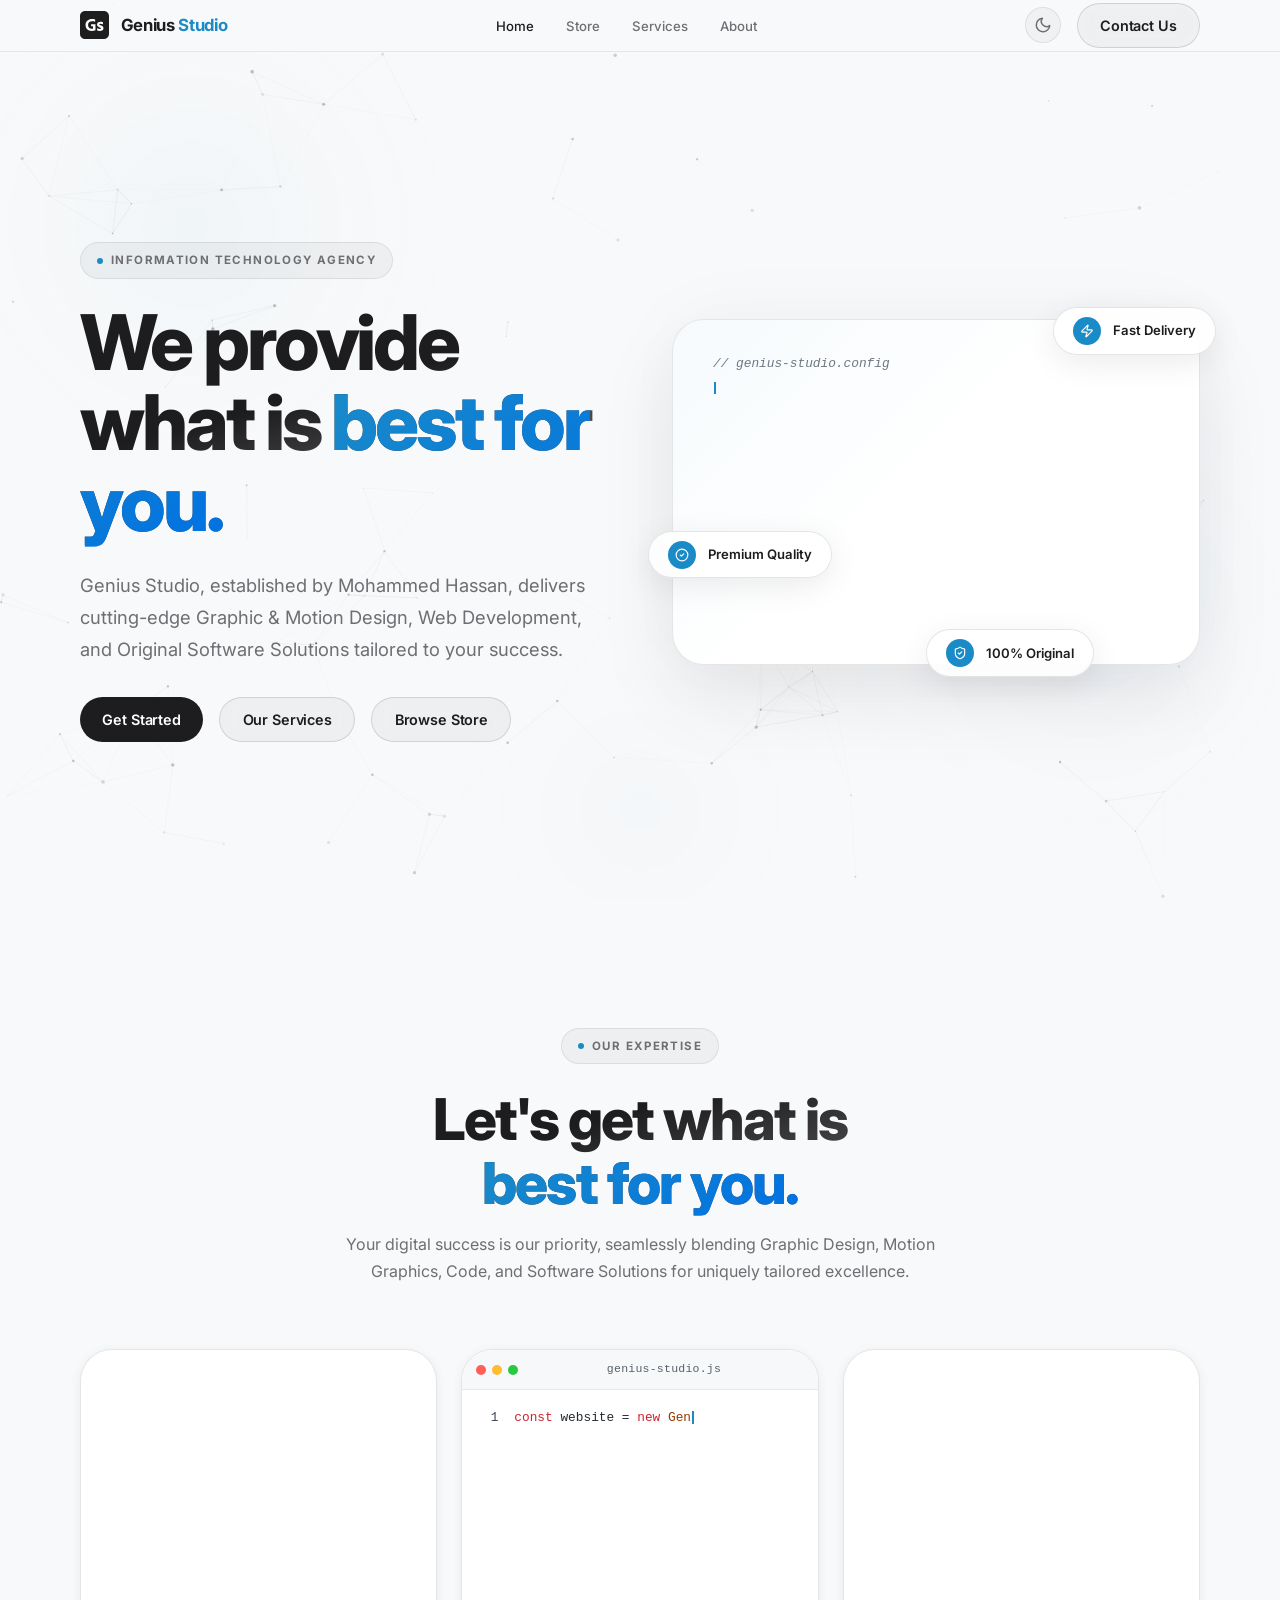
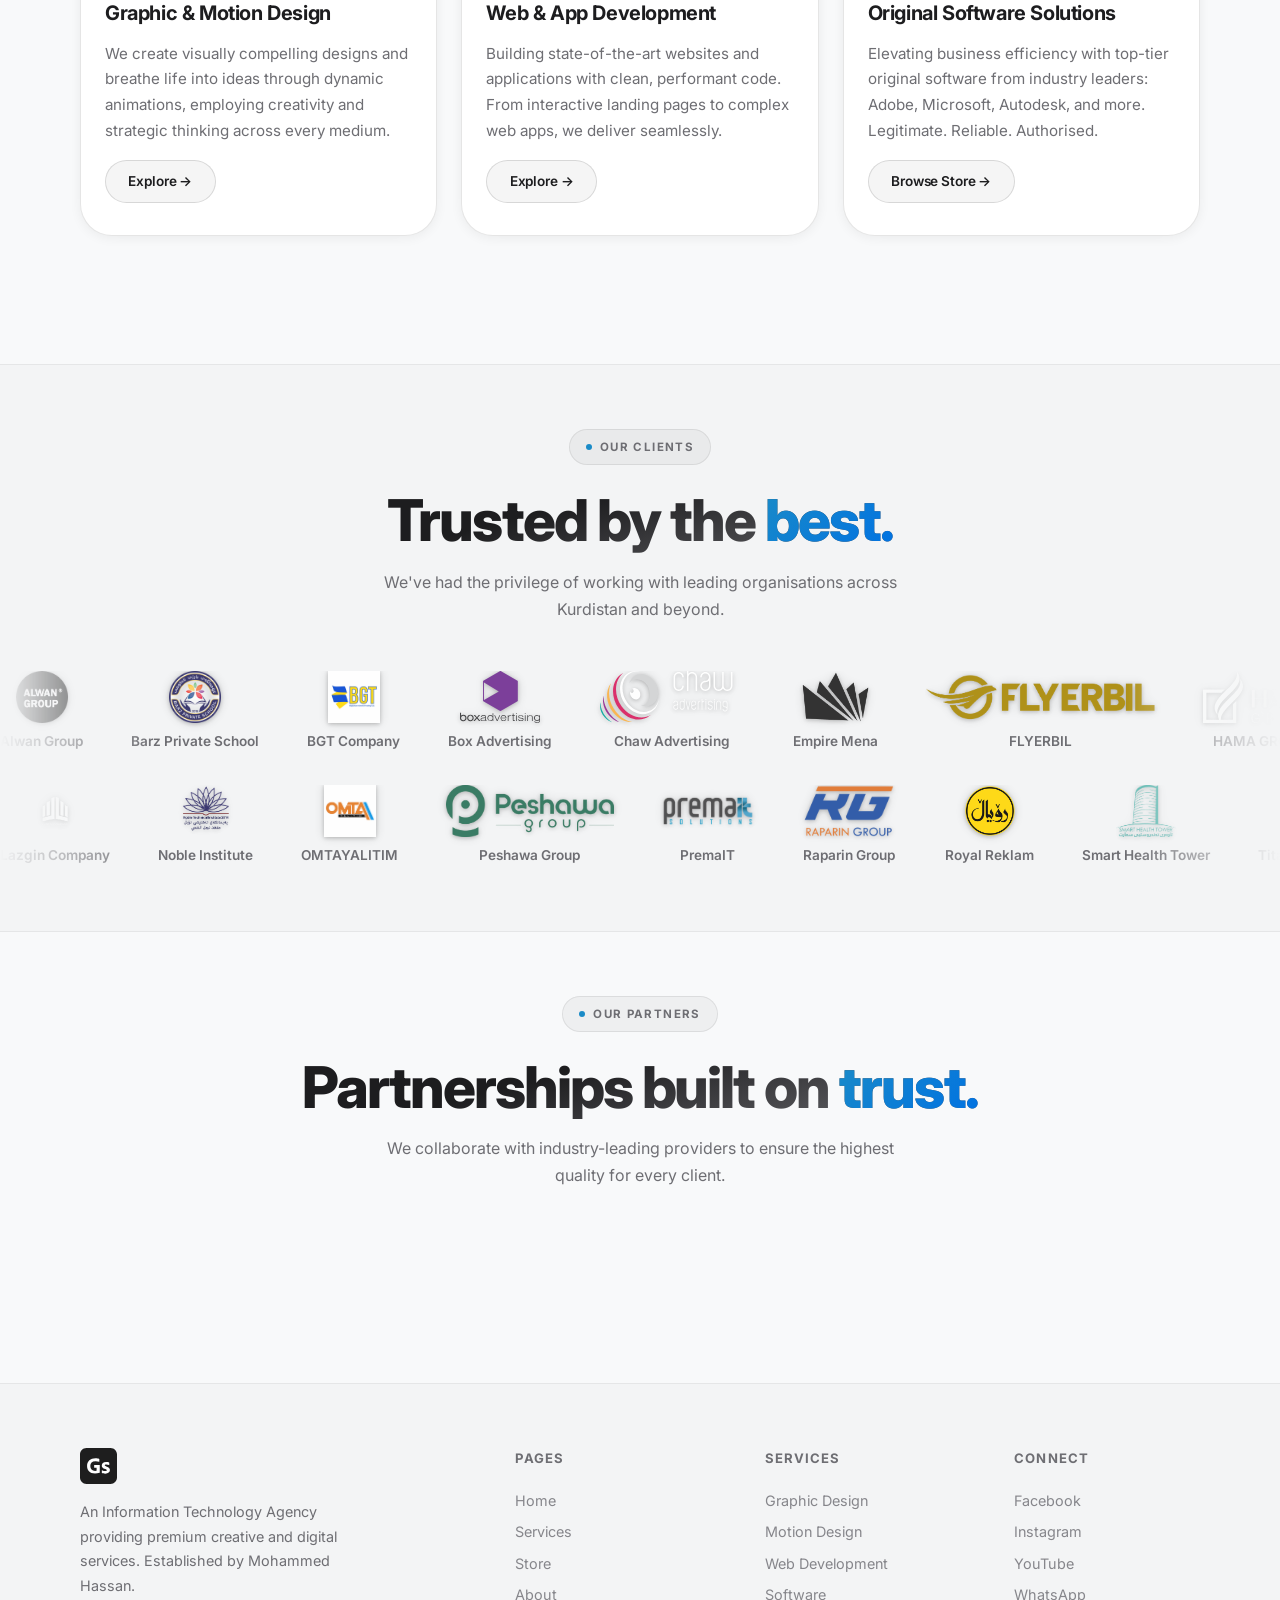
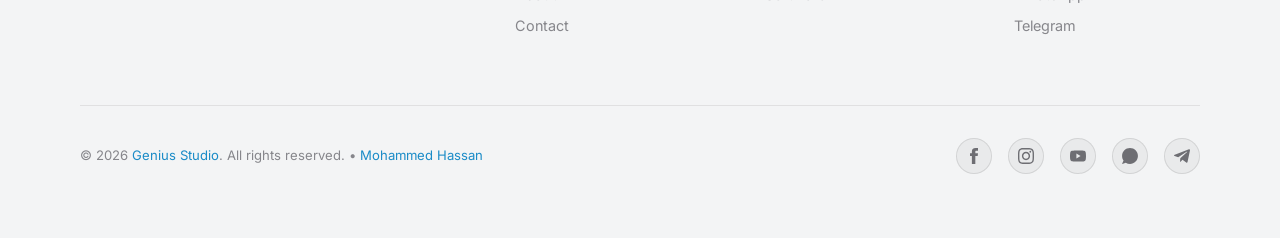
==== commit b51811eb: "Update website" ====
--- a/index.html
+++ b/index.html
@@ -1,12 +1,44 @@
-﻿<!DOCTYPE html>
+<!DOCTYPE html>
 <html lang="en">
 
 <head>
   <meta charset="UTF-8">
   <meta name="viewport" content="width=device-width, initial-scale=1.0">
-  <title>Genius Studio</title>
+  <title>Genius Studio | Information Technology Agency</title>
   <meta name="description"
     content="Genius Studio is an Information Technology Agency providing Graphic & Motion Design, Web & App Development, and Original Software Solutions.">
+
+  <!-- Open Graph / Facebook / WhatsApp / Telegram -->
+  <meta property="og:type" content="website">
+  <meta property="og:url" content="https://geniusstudio.tech/">
+  <meta property="og:title" content="Genius Studio | Information Technology Agency">
+  <meta property="og:description"
+    content="Genius Studio is an Information Technology Agency providing Graphic & Motion Design, Web & App Development, and Original Software Solutions.">
+  <meta property="og:image" content="https://geniusstudio.tech/img/og-preview.png">
+  <meta property="og:image:secure_url" content="https://geniusstudio.tech/img/og-preview.png">
+  <meta property="og:image:type" content="image/png">
+  <meta property="og:image:width" content="1200">
+  <meta property="og:image:height" content="630">
+  <meta property="og:image:alt" content="Genius Studio — Information Technology Agency">
+  <meta property="og:site_name" content="Genius Studio">
+
+  <!-- Twitter / X -->
+  <meta name="twitter:card" content="summary_large_image">
+  <meta name="twitter:url" content="https://geniusstudio.tech/">
+  <meta name="twitter:title" content="Genius Studio | Information Technology Agency">
+  <meta name="twitter:description"
+    content="Genius Studio is an Information Technology Agency providing Graphic & Motion Design, Web & App Development, and Original Software Solutions.">
+  <meta name="twitter:image" content="https://geniusstudio.tech/img/og-preview.png">
+
+  <script>
+    (function () {
+      try {
+        var s = localStorage.getItem('gs-theme');
+        var t = s || (window.matchMedia && window.matchMedia('(prefers-color-scheme: light)').matches ? 'light' : 'dark');
+        document.documentElement.setAttribute('data-theme', t);
+      } catch (e) {}
+    })();
+  </script>
   <link rel="icon" type="image/svg+xml" href="branding/favicon/favicon.svg">
   <link rel="stylesheet" href="styles.css">
 </head>
@@ -68,7 +100,7 @@
             We provide what is <em>best for you.</em>
           </h1>
           <p class="body-lg reveal reveal-delay-2" style="margin-top:1.5rem; max-width:520px;">
-            Genius Studio â€” established by Mohammed Hassan â€” delivers cutting-edge Graphic &amp; Motion Design, Web
+            Genius Studio, established by Mohammed Hassan, delivers cutting-edge Graphic &amp; Motion Design, Web
             Development, and Original Software Solutions tailored to your success.
           </p>
           <div class="hero__ctas reveal reveal-delay-3">
@@ -126,7 +158,7 @@
   </header>
 
   <!-- =========================================
-     SERVICES â€” Home Preview
+     SERVICES | Home Preview
      ========================================= -->
   <section class="section" id="services">
     <div class="container">
@@ -136,7 +168,7 @@
         </div>
         <h2 class="display-2">Let's get what is<br><em>best for you.</em></h2>
         <p class="body-md" style="margin-top:1rem; max-width:640px; margin-inline:auto;">
-          Your digital success is our priority â€” seamlessly blending Graphic Design, Motion Graphics, Code and
+          Your digital success is our priority, seamlessly blending Graphic Design, Motion Graphics, Code, and
           Software
           Solutions for uniquely tailored excellence.
         </p>
@@ -155,7 +187,7 @@
             <p class="service-card__desc">We create visually compelling designs and breathe life into ideas through
               dynamic animations, employing creativity and strategic thinking across every medium.</p>
             <a href="services.html#graphic" class="btn btn--ghost" style="margin-top:1rem; font-size:0.85rem;">Explore
-              â†’</a>
+              &rarr;</a>
           </div>
         </div>
 
@@ -175,9 +207,9 @@
           <div class="service-card__body">
             <h3 class="service-card__title">Web &amp; App Development</h3>
             <p class="service-card__desc">Building state-of-the-art websites and applications with clean, performant
-              code. From interactive landing pages to complex web apps â€” we deliver seamlessly.</p>
+              code. From interactive landing pages to complex web apps, we deliver seamlessly.</p>
             <a href="services.html#dev" class="btn btn--ghost" style="margin-top:1rem; font-size:0.85rem;">Explore
-              â†’</a>
+              &rarr;</a>
           </div>
         </div>
 
@@ -191,8 +223,8 @@
           <div class="service-card__body">
             <h3 class="service-card__title">Original Software Solutions</h3>
             <p class="service-card__desc">Elevating business efficiency with top-tier original software from industry
-              leaders â€” Adobe, Microsoft, Autodesk and more. Legitimate. Reliable. Authorised.</p>
-            <a href="store.html" class="btn btn--ghost" style="margin-top:1rem; font-size:0.85rem;">Browse Store â†’</a>
+              leaders: Adobe, Microsoft, Autodesk, and more. Legitimate. Reliable. Authorised.</p>
+            <a href="store.html" class="btn btn--ghost" style="margin-top:1rem; font-size:0.85rem;">Browse Store &rarr;</a>
           </div>
         </div>
       </div>
@@ -375,7 +407,7 @@
       </div>
 
       <div class="footer__bottom">
-        <p class="footer__copy">&copy; 2026 Genius Studio. All rights reserved. &mdash; <a
+        <p class="footer__copy">&copy; 2026 <a href="index.html" style="color:var(--clr-accent);">Genius Studio</a>. All rights reserved. &bull; <a
             href="https://www.facebook.com/mohammedhx2" target="_blank" rel="noopener"
             style="color:var(--clr-accent);">Mohammed Hassan</a></p>
         <div class="footer__socials">
--- a/styles.css
+++ b/styles.css
@@ -7,39 +7,40 @@
 
 :root {
   /* Colors */
-  --clr-bg:           #000000;
-  --clr-surface-1:    rgba(255,255,255,0.04);
-  --clr-surface-2:    rgba(255,255,255,0.08);
-  --clr-surface-3:    rgba(255,255,255,0.12);
-  --clr-border:       rgba(255,255,255,0.10);
-  --clr-border-hover: rgba(255,255,255,0.22);
+  --clr-bg: #000000;
+  --clr-surface-1: rgba(255, 255, 255, 0.04);
+  --clr-surface-2: rgba(255, 255, 255, 0.08);
+  --clr-surface-3: rgba(255, 255, 255, 0.12);
+  --clr-border: rgba(255, 255, 255, 0.10);
+  --clr-border-hover: rgba(255, 255, 255, 0.22);
 
   --clr-text-primary: #f5f5f7;
-  --clr-text-secondary:#86868b;
+  --clr-text-secondary: #86868b;
   --clr-text-tertiary: #6e6e73;
 
-  --clr-accent:       #229ED9;
-  --clr-accent-2:     #0071e3;      /* Apple blue */
-  --clr-accent-glow:  rgba(34,158,217,0.25);
+  --clr-accent: #229ED9;
+  --clr-accent-2: #0071e3;
+  /* Apple blue */
+  --clr-accent-glow: rgba(34, 158, 217, 0.25);
 
   /* Typography */
   --font: 'Inter', -apple-system, BlinkMacSystemFont, 'Helvetica Neue', sans-serif;
 
   /* Radii */
-  --r-sm:  12px;
-  --r-md:  18px;
-  --r-lg:  24px;
-  --r-xl:  32px;
+  --r-sm: 12px;
+  --r-md: 18px;
+  --r-lg: 24px;
+  --r-xl: 32px;
   --r-2xl: 48px;
   --r-pill: 9999px;
 
   /* Spacing scale */
-  --sp-1:  .25rem;
-  --sp-2:  .5rem;
-  --sp-3:  .75rem;
-  --sp-4:  1rem;
-  --sp-6:  1.5rem;
-  --sp-8:  2rem;
+  --sp-1: .25rem;
+  --sp-2: .5rem;
+  --sp-3: .75rem;
+  --sp-4: 1rem;
+  --sp-6: 1.5rem;
+  --sp-8: 2rem;
   --sp-12: 3rem;
   --sp-16: 4rem;
   --sp-24: 6rem;
@@ -52,11 +53,396 @@
 }
 
 /* =============================================
+   LIGHT THEME
+   ============================================= */
+[data-theme="light"] {
+  /* Colors */
+  --clr-bg: #f8f9fa;
+  --clr-surface-1: rgba(0, 0, 0, 0.03);
+  --clr-surface-2: rgba(0, 0, 0, 0.06);
+  --clr-surface-3: rgba(0, 0, 0, 0.09);
+  --clr-border: rgba(0, 0, 0, 0.08);
+  --clr-border-hover: rgba(0, 0, 0, 0.18);
+
+  --clr-text-primary: #1d1d1f;
+  --clr-text-secondary: #6e6e73;
+  --clr-text-tertiary: #86868b;
+
+  --clr-accent: #1a8bc7;
+  --clr-accent-2: #0062cc;
+  --clr-accent-glow: rgba(26, 139, 199, 0.18);
+}
+
+/* ── Nav ── */
+[data-theme="light"] .nav {
+  background: rgba(248, 249, 250, 0.82);
+  border-bottom-color: rgba(0, 0, 0, 0.08);
+}
+
+[data-theme="light"] .nav__drawer {
+  background: rgba(248, 249, 250, 0.96);
+  border-bottom-color: rgba(0, 0, 0, 0.08);
+}
+
+/* ── Typography gradients ── */
+[data-theme="light"] .display-1 {
+  background: linear-gradient(165deg, #1d1d1f 40%, #86868b 100%);
+  -webkit-background-clip: text;
+  background-clip: text;
+}
+
+[data-theme="light"] .display-2 {
+  background: linear-gradient(165deg, #1d1d1f 40%, #86868b 100%);
+  -webkit-background-clip: text;
+  background-clip: text;
+}
+
+[data-theme="light"] .display-1 em,
+[data-theme="light"] .display-2 em {
+  background: linear-gradient(135deg, var(--clr-accent) 0%, #0071e3 100%);
+  -webkit-background-clip: text;
+  background-clip: text;
+}
+
+/* ── Buttons ── */
+[data-theme="light"] .btn--primary {
+  background: var(--clr-text-primary);
+  color: #fff;
+}
+
+[data-theme="light"] .btn--primary:hover {
+  background: var(--clr-accent);
+  color: #fff;
+}
+
+[data-theme="light"] .btn--ghost {
+  background: rgba(0, 0, 0, 0.04);
+  color: var(--clr-text-primary);
+  border: 1px solid rgba(0, 0, 0, 0.12);
+  backdrop-filter: blur(10px);
+}
+
+[data-theme="light"] .btn--ghost:hover {
+  background: rgba(0, 0, 0, 0.08);
+  border-color: rgba(0, 0, 0, 0.2);
+}
+
+/* ── Cards ── */
+[data-theme="light"] .card {
+  background: #ffffff;
+  border-color: rgba(0, 0, 0, 0.1);
+  box-shadow: 0 2px 12px rgba(0, 0, 0, 0.06);
+}
+
+[data-theme="light"] .card::before {
+  background: none;
+}
+
+[data-theme="light"] .card:hover {
+  background: #ffffff;
+  border-color: rgba(0, 0, 0, 0.16);
+  box-shadow: 0 24px 64px rgba(0, 0, 0, 0.1), 0 0 0 1px rgba(0, 0, 0, 0.06);
+}
+
+/* ── Section alt ── */
+[data-theme="light"] .section--alt {
+  background: rgba(0, 0, 0, 0.02);
+  border-top-color: rgba(0, 0, 0, 0.06);
+  border-bottom-color: rgba(0, 0, 0, 0.06);
+}
+
+/* ── Hero showcase code card ── */
+[data-theme="light"] .hero-showcase__card {
+  background: #ffffff;
+  border-color: rgba(0, 0, 0, 0.1);
+  box-shadow:
+    0 32px 80px rgba(0, 0, 0, 0.08),
+    0 0 80px rgba(26, 139, 199, 0.04),
+    inset 0 1px 0 rgba(255, 255, 255, 1);
+}
+
+[data-theme="light"] .hero-showcase__card::before {
+  background: linear-gradient(135deg, rgba(26, 139, 199, 0.04) 0%, transparent 50%);
+}
+
+[data-theme="light"] .hero-code {
+  color: #24292f;
+}
+
+/* ── Hero badges ── */
+[data-theme="light"] .hero-badge {
+  background: rgba(255, 255, 255, 0.85);
+  border-color: rgba(0, 0, 0, 0.1);
+  color: var(--clr-text-primary);
+  box-shadow: 0 8px 32px rgba(0, 0, 0, 0.08);
+}
+
+/* ── Code window ── */
+[data-theme="light"] .code-window {
+  background: #ffffff;
+}
+
+[data-theme="light"] .code-window__bar {
+  background: #f6f8fa;
+  border-bottom-color: rgba(0, 0, 0, 0.06);
+}
+
+[data-theme="light"] .code-window__title {
+  color: #57606a;
+}
+
+[data-theme="light"] .code-line__text {
+  color: #24292f;
+}
+
+[data-theme="light"] .code-token--keyword {
+  color: #cf222e;
+}
+
+[data-theme="light"] .code-token--fn {
+  color: #8250df;
+}
+
+[data-theme="light"] .code-token--string {
+  color: #0a3069;
+}
+
+[data-theme="light"] .code-token--comment {
+  color: #6e7781;
+}
+
+[data-theme="light"] .code-token--class {
+  color: #953800;
+}
+
+[data-theme="light"] .code-token--number {
+  color: #0550ae;
+}
+
+[data-theme="light"] .code-token--punctuation {
+  color: #24292f;
+}
+
+/* ── Product cards ── */
+[data-theme="light"] .product-card {
+  background: #ffffff;
+  border-color: rgba(0, 0, 0, 0.08);
+}
+
+[data-theme="light"] .product-card:hover {
+  border-color: rgba(0, 0, 0, 0.15);
+  box-shadow: 0 32px 64px rgba(0, 0, 0, 0.08),
+    0 0 0 1px rgba(26, 139, 199, 0.12),
+    0 -10px 30px -10px rgba(26, 139, 199, 0.08);
+}
+
+[data-theme="light"] .product-card__media {
+  background: #f6f8fa;
+}
+
+/* ── Footer ── */
+[data-theme="light"] .footer {
+  background: rgba(0, 0, 0, 0.02);
+  border-top-color: rgba(0, 0, 0, 0.06);
+}
+
+[data-theme="light"] .footer__socials a {
+  background: rgba(0, 0, 0, 0.04);
+  border-color: rgba(0, 0, 0, 0.1);
+  color: var(--clr-text-secondary);
+}
+
+[data-theme="light"] .footer__socials a:hover {
+  background: var(--clr-accent);
+  border-color: var(--clr-accent);
+  color: #fff;
+}
+
+/* ── Form fields ── */
+[data-theme="light"] .form-field input,
+[data-theme="light"] .form-field textarea,
+[data-theme="light"] .form-field select {
+  background: #f8f9fa;
+  border: 1.5px solid rgba(0, 0, 0, 0.18);
+  color: var(--clr-text-primary);
+}
+
+[data-theme="light"] .form-field select {
+  color-scheme: light;
+}
+
+/* ── Custom Select ── */
+[data-theme="light"] .custom-select__trigger {
+  background: #f8f9fa;
+  border: 1.5px solid rgba(0, 0, 0, 0.18);
+  color: var(--clr-text-secondary);
+}
+
+[data-theme="light"] .custom-select__options {
+  background: #ffffff;
+  border-color: rgba(0, 0, 0, 0.1);
+  box-shadow: 0 12px 40px rgba(0, 0, 0, 0.1),
+    0 0 0 1px rgba(0, 0, 0, 0.05);
+  scrollbar-color: rgba(0, 0, 0, 0.1) transparent;
+}
+
+[data-theme="light"] .custom-select__options::-webkit-scrollbar-thumb {
+  background: rgba(0, 0, 0, 0.1);
+}
+
+[data-theme="light"] .custom-select__option {
+  color: rgba(0, 0, 0, 0.55);
+}
+
+[data-theme="light"] .custom-select__option:hover {
+  background: rgba(26, 139, 199, 0.08);
+  color: rgba(0, 0, 0, 0.85);
+}
+
+[data-theme="light"] .custom-select__option.selected {
+  color: var(--clr-accent);
+  background: rgba(26, 139, 199, 0.08);
+}
+
+/* ── Social links ── */
+[data-theme="light"] .social-link {
+  background: rgba(0, 0, 0, 0.03);
+  border-color: rgba(0, 0, 0, 0.08);
+}
+
+[data-theme="light"] .social-link:hover {
+  background: rgba(0, 0, 0, 0.06);
+  border-color: var(--clr-accent);
+}
+
+/* ── Toast ── */
+[data-theme="light"] .toast {
+  background: #ffffff;
+  border-color: rgba(0, 0, 0, 0.08);
+  box-shadow: 0 16px 48px rgba(0, 0, 0, 0.12);
+}
+
+/* ── Back to top ── */
+[data-theme="light"] .back-to-top {
+  background: rgba(255, 255, 255, 0.9);
+  border-color: rgba(0, 0, 0, 0.1);
+  color: var(--clr-text-primary);
+  box-shadow: 0 4px 12px rgba(0, 0, 0, 0.08);
+}
+
+[data-theme="light"] .back-to-top:hover {
+  background: var(--clr-accent);
+  border-color: var(--clr-accent);
+  color: #fff;
+}
+
+/* ── Eyebrow ── */
+[data-theme="light"] .eyebrow {
+  background: rgba(0, 0, 0, 0.04);
+  border-color: rgba(0, 0, 0, 0.08);
+}
+
+/* ── Avatar ── */
+[data-theme="light"] .avatar {
+  border-color: var(--clr-accent);
+  box-shadow: 0 0 40px rgba(26, 139, 199, 0.15);
+}
+
+/* ── Service row media ── */
+[data-theme="light"] .service-row__media {
+  border-color: rgba(0, 0, 0, 0.08);
+}
+
+/* ── Hero visual ── */
+[data-theme="light"] .hero__visual {
+  border-color: rgba(0, 0, 0, 0.08);
+}
+
+/* ── Logo items (clients/partners marquee) ── */
+[data-theme="light"] .logo-item img {
+  filter: drop-shadow(0 1px 2px rgba(0,0,0,0.25))
+          drop-shadow(0 0 6px rgba(0,0,0,0.12));
+}
+
+/* =============================================
+   THEME TOGGLE BUTTON
+   ============================================= */
+.theme-toggle {
+  position: relative;
+  display: flex;
+  align-items: center;
+  justify-content: center;
+  width: 36px;
+  height: 36px;
+  background: var(--clr-surface-1);
+  border: 1px solid var(--clr-border);
+  border-radius: 50%;
+  cursor: pointer;
+  transition: all 0.3s var(--ease-apple);
+  color: var(--clr-text-secondary);
+  flex-shrink: 0;
+  padding: 0;
+}
+
+.theme-toggle:hover {
+  background: var(--clr-surface-2);
+  border-color: var(--clr-border-hover);
+  color: var(--clr-text-primary);
+  transform: scale(1.08);
+}
+
+.theme-toggle svg {
+  width: 18px;
+  height: 18px;
+  transition: transform 0.4s var(--ease-apple), opacity 0.3s;
+}
+
+.theme-toggle .theme-icon--sun,
+.theme-toggle .theme-icon--moon {
+  position: absolute;
+}
+
+/* Dark mode: show sun icon */
+.theme-toggle .theme-icon--sun {
+  opacity: 1;
+  transform: rotate(0deg) scale(1);
+}
+
+.theme-toggle .theme-icon--moon {
+  opacity: 0;
+  transform: rotate(-90deg) scale(0.5);
+}
+
+/* Light mode: show moon icon */
+[data-theme="light"] .theme-toggle .theme-icon--sun {
+  opacity: 0;
+  transform: rotate(90deg) scale(0.5);
+}
+
+[data-theme="light"] .theme-toggle .theme-icon--moon {
+  opacity: 1;
+  transform: rotate(0deg) scale(1);
+}
+
+/* =============================================
    RESET & BASE
    ============================================= */
-*, *::before, *::after { margin:0; padding:0; box-sizing:border-box; }
-
-html { scroll-behavior: smooth; }
+*,
+*::before,
+*::after {
+  margin: 0;
+  padding: 0;
+  box-sizing: border-box;
+}
+
+html {
+  scroll-behavior: smooth;
+  scroll-padding-top: calc(52px + 2rem);
+}
+
+[id] {
+  scroll-margin-top: calc(52px + 2rem);
+}
 
 body {
   font-family: var(--font);
@@ -68,10 +454,25 @@
   -moz-osx-font-smoothing: grayscale;
 }
 
-img, video { display: block; max-width: 100%; }
-a { color: inherit; text-decoration: none; }
-ul { list-style: none; }
-button { font-family: var(--font); cursor: pointer; }
+img,
+video {
+  display: block;
+  max-width: 100%;
+}
+
+a {
+  color: inherit;
+  text-decoration: none;
+}
+
+ul {
+  list-style: none;
+}
+
+button {
+  font-family: var(--font);
+  cursor: pointer;
+}
 
 /* =============================================
    INTERACTIVE BACKGROUND CANVAS
@@ -99,7 +500,7 @@
 }
 
 .section--alt {
-  background: rgba(255,255,255,0.02);
+  background: rgba(255, 255, 255, 0.02);
   border-top: 1px solid var(--clr-border);
   border-bottom: 1px solid var(--clr-border);
 }
@@ -112,7 +513,7 @@
   top: 0;
   inset-inline: 0;
   height: 52px;
-  background: rgba(0,0,0,0.72);
+  background: rgba(0, 0, 0, 0.72);
   backdrop-filter: saturate(180%) blur(20px);
   -webkit-backdrop-filter: saturate(180%) blur(20px);
   border-bottom: 1px solid var(--clr-border);
@@ -139,7 +540,9 @@
   flex-shrink: 0;
 }
 
-.nav__logo img { height: 28px; }
+.nav__logo img {
+  height: 28px;
+}
 
 .nav__logo-text {
   font-size: 1.05rem;
@@ -147,7 +550,9 @@
   letter-spacing: -0.02em;
 }
 
-.nav__logo-text span { color: var(--clr-accent); }
+.nav__logo-text span {
+  color: var(--clr-accent);
+}
 
 .nav__links {
   display: flex;
@@ -163,9 +568,20 @@
 }
 
 .nav__links a:hover,
-.nav__links a.active { color: var(--clr-text-primary); }
-
-.nav__cta { display: flex; align-items: center; gap: var(--sp-4); flex-shrink: 0; }
+.nav__links a.active {
+  color: var(--clr-text-primary);
+}
+
+.nav__cta {
+  display: flex;
+  align-items: center;
+  gap: var(--sp-4);
+  flex-shrink: 0;
+}
+
+.nav__mobile-actions {
+  display: none;
+}
 
 .nav__hamburger {
   display: none;
@@ -176,14 +592,21 @@
   line-height: 1;
 }
 
-.nav__hamburger svg { width: 22px; height: 22px; stroke: currentColor; fill: none; stroke-width: 1.8; stroke-linecap: round; }
+.nav__hamburger svg {
+  width: 22px;
+  height: 22px;
+  stroke: currentColor;
+  fill: none;
+  stroke-width: 1.8;
+  stroke-linecap: round;
+}
 
 /* Mobile nav drawer */
 .nav__drawer {
   position: fixed;
   top: 52px;
   inset-inline: 0;
-  background: rgba(0,0,0,0.92);
+  background: rgba(0, 0, 0, 0.92);
   backdrop-filter: blur(20px);
   -webkit-backdrop-filter: blur(20px);
   border-bottom: 1px solid var(--clr-border);
@@ -214,7 +637,9 @@
 }
 
 .nav__drawer a:hover,
-.nav__drawer a.active { color: var(--clr-text-primary); }
+.nav__drawer a.active {
+  color: var(--clr-text-primary);
+}
 
 /* =============================================
    BUTTONS
@@ -290,7 +715,7 @@
   position: absolute;
   inset: 0;
   border-radius: inherit;
-  background: linear-gradient(135deg, rgba(255,255,255,0.06) 0%, transparent 60%);
+  background: linear-gradient(135deg, rgba(255, 255, 255, 0.06) 0%, transparent 60%);
   pointer-events: none;
 }
 
@@ -298,7 +723,7 @@
   transform: translateY(-6px);
   background: var(--clr-surface-2);
   border-color: var(--clr-border-hover);
-  box-shadow: 0 24px 64px rgba(0,0,0,0.5), 0 0 0 1px var(--clr-border-hover);
+  box-shadow: 0 24px 64px rgba(0, 0, 0, 0.5), 0 0 0 1px var(--clr-border-hover);
 }
 
 /* =============================================
@@ -329,8 +754,17 @@
 }
 
 @keyframes pulse-dot {
-  0%, 100% { opacity: 1; transform: scale(1); }
-  50%       { opacity: 0.4; transform: scale(0.7); }
+
+  0%,
+  100% {
+    opacity: 1;
+    transform: scale(1);
+  }
+
+  50% {
+    opacity: 0.4;
+    transform: scale(0.7);
+  }
 }
 
 /* =============================================
@@ -381,8 +815,17 @@
   color: var(--clr-text-primary);
 }
 
-.body-lg { font-size: 1.15rem; color: var(--clr-text-secondary); line-height: 1.75; }
-.body-md { font-size: 1rem;    color: var(--clr-text-secondary); line-height: 1.7; }
+.body-lg {
+  font-size: 1.15rem;
+  color: var(--clr-text-secondary);
+  line-height: 1.75;
+}
+
+.body-md {
+  font-size: 1rem;
+  color: var(--clr-text-secondary);
+  line-height: 1.7;
+}
 
 /* =============================================
    HERO
@@ -428,7 +871,7 @@
   content: '';
   position: absolute;
   inset: 0;
-  background: linear-gradient(135deg, rgba(34,158,217,0.08) 0%, transparent 60%);
+  background: linear-gradient(135deg, rgba(34, 158, 217, 0.08) 0%, transparent 60%);
   pointer-events: none;
 }
 
@@ -453,9 +896,9 @@
   border-radius: var(--r-xl);
   padding: 2rem 2.5rem;
   box-shadow:
-    0 32px 80px rgba(0,0,0,0.5),
-    0 0 80px rgba(34,158,217,0.06),
-    inset 0 1px 0 rgba(255,255,255,0.05);
+    0 32px 80px rgba(0, 0, 0, 0.5),
+    0 0 80px rgba(34, 158, 217, 0.06),
+    inset 0 1px 0 rgba(255, 255, 255, 0.05);
   position: relative;
   overflow: hidden;
 }
@@ -464,7 +907,7 @@
   content: '';
   position: absolute;
   inset: 0;
-  background: linear-gradient(135deg, rgba(34,158,217,0.06) 0%, transparent 50%);
+  background: linear-gradient(135deg, rgba(34, 158, 217, 0.06) 0%, transparent 50%);
   pointer-events: none;
 }
 
@@ -475,11 +918,19 @@
   color: #c9d1d9;
   position: relative;
   z-index: 1;
-  min-height: 280px; /* Maintains box size during typing animation */
-}
-
-.code-token--accent   { color: var(--clr-accent); font-weight: 700; text-shadow: 0 0 12px var(--clr-accent-glow); }
-.code-token--punctuation { color: #c9d1d9; }
+  min-height: 280px;
+  /* Maintains box size during typing animation */
+}
+
+.code-token--accent {
+  color: var(--clr-accent);
+  font-weight: 700;
+  text-shadow: 0 0 12px var(--clr-accent-glow);
+}
+
+.code-token--punctuation {
+  color: #c9d1d9;
+}
 
 /* Floating badges */
 .hero-badge {
@@ -487,7 +938,7 @@
   display: inline-flex;
   align-items: center;
   gap: var(--sp-3);
-  background: rgba(255,255,255,0.06);
+  background: rgba(255, 255, 255, 0.06);
   backdrop-filter: blur(16px);
   -webkit-backdrop-filter: blur(16px);
   border: 1px solid var(--clr-border);
@@ -498,21 +949,25 @@
   color: var(--clr-text-primary);
   white-space: nowrap;
   z-index: 2;
-  box-shadow: 0 8px 32px rgba(0,0,0,0.3);
+  box-shadow: 0 8px 32px rgba(0, 0, 0, 0.3);
 }
 
 .hero-badge__icon {
   display: flex;
   align-items: center;
   justify-content: center;
-  width: 28px; height: 28px;
+  width: 28px;
+  height: 28px;
   border-radius: 50%;
   background: var(--clr-accent);
   color: #fff;
   flex-shrink: 0;
 }
 
-.hero-badge__icon svg { width: 14px; height: 14px; }
+.hero-badge__icon svg {
+  width: 14px;
+  height: 14px;
+}
 
 .hero-badge--top {
   top: -12px;
@@ -533,14 +988,31 @@
 }
 
 @keyframes badge-float {
-  0%, 100% { transform: translateY(0); }
-  50%      { transform: translateY(-10px); }
+
+  0%,
+  100% {
+    transform: translateY(0);
+  }
+
+  50% {
+    transform: translateY(-10px);
+  }
 }
 
 @media (max-width: 768px) {
-  .hero-badge--left { display: none; }
-  .hero-badge--top  { right: 0; top: -8px; }
-  .hero-badge--bottom { right: 0; bottom: -8px; }
+  .hero-badge--left {
+    display: none;
+  }
+
+  .hero-badge--top {
+    right: 0;
+    top: -8px;
+  }
+
+  .hero-badge--bottom {
+    right: 0;
+    bottom: -8px;
+  }
 }
 
 /* =============================================
@@ -555,13 +1027,15 @@
 .service-card {
   display: flex;
   flex-direction: column;
-  padding: 0;  /* No card padding — media goes edge to edge */
+  padding: 0;
+  /* No card padding — media goes edge to edge */
 }
 
 .service-card__media {
   width: 100%;
   aspect-ratio: 16/10;
-  border-radius: var(--r-xl) var(--r-xl) 0 0; /* top corners match card */
+  border-radius: var(--r-xl) var(--r-xl) 0 0;
+  /* top corners match card */
   overflow: hidden;
   flex-shrink: 0;
   position: relative;
@@ -580,9 +1054,23 @@
   transform: scale(1.04);
 }
 
-.service-card__body { padding: var(--sp-6) var(--sp-6) var(--sp-8); }
-.service-card__title { font-size: 1.25rem; font-weight: 700; letter-spacing: -0.02em; margin-bottom: var(--sp-3); color: var(--clr-text-primary); }
-.service-card__desc  { font-size: 0.95rem; color: var(--clr-text-secondary); line-height: 1.7; }
+.service-card__body {
+  padding: var(--sp-6) var(--sp-6) var(--sp-8);
+}
+
+.service-card__title {
+  font-size: 1.25rem;
+  font-weight: 700;
+  letter-spacing: -0.02em;
+  margin-bottom: var(--sp-3);
+  color: var(--clr-text-primary);
+}
+
+.service-card__desc {
+  font-size: 0.95rem;
+  color: var(--clr-text-secondary);
+  line-height: 1.7;
+}
 
 /* =============================================
    CODE ANIMATION WINDOW
@@ -604,17 +1092,27 @@
   gap: 6px;
   padding: 10px 14px;
   background: #161b22;
-  border-bottom: 1px solid rgba(255,255,255,0.06);
+  border-bottom: 1px solid rgba(255, 255, 255, 0.06);
   flex-shrink: 0;
 }
 
 .code-window__dot {
-  width: 10px; height: 10px;
+  width: 10px;
+  height: 10px;
   border-radius: 50%;
 }
-.code-window__dot--red   { background: #ff5f57; }
-.code-window__dot--yellow{ background: #febc2e; }
-.code-window__dot--green { background: #28c840; }
+
+.code-window__dot--red {
+  background: #ff5f57;
+}
+
+.code-window__dot--yellow {
+  background: #febc2e;
+}
+
+.code-window__dot--green {
+  background: #28c840;
+}
 
 .code-window__title {
   font-size: 0.72rem;
@@ -630,7 +1128,8 @@
   padding: 16px 20px;
   overflow: hidden;
   position: relative;
-  min-height: 230px; /* Maintains box size during typing animation */
+  min-height: 230px;
+  /* Maintains box size during typing animation */
 }
 
 .code-line {
@@ -649,14 +1148,38 @@
   flex-shrink: 0;
 }
 
-.code-line__text { color: #c9d1d9; }
-.code-token--keyword  { color: #ff7b72; }
-.code-token--fn       { color: #d2a8ff; }
-.code-token--string   { color: #a5d6ff; }
-.code-token--comment  { color: #8b949e; font-style: italic; }
-.code-token--class    { color: #ffa657; }
-.code-token--number   { color: #79c0ff; }
-.code-token--punctuation { color: #c9d1d9; }
+.code-line__text {
+  color: #c9d1d9;
+}
+
+.code-token--keyword {
+  color: #ff7b72;
+}
+
+.code-token--fn {
+  color: #d2a8ff;
+}
+
+.code-token--string {
+  color: #a5d6ff;
+}
+
+.code-token--comment {
+  color: #8b949e;
+  font-style: italic;
+}
+
+.code-token--class {
+  color: #ffa657;
+}
+
+.code-token--number {
+  color: #79c0ff;
+}
+
+.code-token--punctuation {
+  color: #c9d1d9;
+}
 
 .code-cursor {
   display: inline-block;
@@ -669,14 +1192,23 @@
 }
 
 @keyframes blink {
-  0%, 100% { opacity: 1; }
-  50%       { opacity: 0; }
+
+  0%,
+  100% {
+    opacity: 1;
+  }
+
+  50% {
+    opacity: 0;
+  }
 }
 
 /* =============================================
    MARQUEE
    ============================================= */
-.marquee-section { padding-block: var(--sp-16); }
+.marquee-section {
+  padding-block: var(--sp-16);
+}
 
 .marquee-track {
   overflow: hidden;
@@ -691,11 +1223,16 @@
   gap: var(--sp-12);
   padding-right: var(--sp-12);
   width: max-content;
-  animation: scroll-left 40s linear infinite;
+  animation: scroll-left 55s linear infinite;
+  will-change: transform;
 }
 
 .marquee-items--reverse {
   animation-direction: reverse;
+}
+
+.marquee-track:hover .marquee-items {
+  animation-play-state: paused;
 }
 
 .logo-item {
@@ -733,8 +1270,13 @@
 }
 
 @keyframes scroll-left {
-  from { transform: translateX(0); }
-  to   { transform: translateX(-50%); }
+  from {
+    transform: translateX(0);
+  }
+
+  to {
+    transform: translateX(-50%);
+  }
 }
 
 /* =============================================
@@ -747,7 +1289,9 @@
   align-items: center;
 }
 
-.service-row--reverse .service-row__media { order: -1; }
+.service-row--reverse .service-row__media {
+  order: -1;
+}
 
 .service-row__media {
   border-radius: var(--r-xl);
@@ -763,7 +1307,154 @@
   object-fit: cover;
 }
 
-.service-row__body { display: flex; flex-direction: column; gap: var(--sp-6); }
+.service-row__body {
+  display: flex;
+  flex-direction: column;
+  gap: var(--sp-6);
+}
+
+/* =============================================
+   STORE CONTROLS — Category Filter & Live Search
+   ============================================= */
+.store-controls {
+  display: flex;
+  flex-direction: column;
+  align-items: center;
+  gap: var(--sp-6);
+  max-width: 800px;
+  margin-inline: auto;
+  margin-bottom: var(--sp-12);
+}
+
+.store-search-wrapper {
+  position: relative;
+  width: 100%;
+  max-width: 480px;
+}
+
+.store-search-icon {
+  position: absolute;
+  left: 1.1rem;
+  top: 50%;
+  transform: translateY(-50%);
+  width: 18px;
+  height: 18px;
+  color: var(--clr-text-tertiary);
+  pointer-events: none;
+  transition: color 0.2s;
+}
+
+.store-search-input {
+  width: 100%;
+  padding: 0.85rem 2.75rem 0.85rem 2.85rem;
+  font-size: 0.95rem;
+  font-family: inherit;
+  color: var(--clr-text-primary);
+  background: var(--clr-surface-1);
+  border: 1px solid var(--clr-border);
+  border-radius: var(--r-pill);
+  outline: none;
+  transition: border-color 0.25s, box-shadow 0.25s, background-color 0.25s;
+}
+
+.store-search-input:focus {
+  border-color: var(--clr-accent);
+  background: var(--clr-surface-2);
+  box-shadow: 0 0 0 3px var(--clr-accent-glow);
+}
+
+.store-search-input:focus ~ .store-search-icon {
+  color: var(--clr-accent);
+}
+
+.store-search-clear {
+  position: absolute;
+  right: 0.9rem;
+  top: 50%;
+  transform: translateY(-50%);
+  background: none;
+  border: none;
+  color: var(--clr-text-tertiary);
+  font-size: 1.35rem;
+  cursor: pointer;
+  line-height: 1;
+  padding: 0.2rem;
+  display: none;
+  transition: color 0.2s;
+}
+
+.store-search-clear:hover {
+  color: var(--clr-text-primary);
+}
+
+.store-filters {
+  display: flex;
+  flex-wrap: wrap;
+  justify-content: center;
+  gap: 0.5rem;
+}
+
+.store-filter-btn {
+  padding: 0.5rem 1.15rem;
+  border-radius: var(--r-pill);
+  font-size: 0.88rem;
+  font-weight: 500;
+  color: var(--clr-text-secondary);
+  background: var(--clr-surface-1);
+  border: 1px solid var(--clr-border);
+  cursor: pointer;
+  transition: all 0.25s var(--ease-apple);
+}
+
+.store-filter-btn:hover {
+  color: var(--clr-text-primary);
+  background: var(--clr-surface-2);
+  border-color: var(--clr-border-hover);
+  transform: translateY(-1px);
+}
+
+.store-filter-btn.active {
+  color: #fff !important;
+  background: var(--clr-accent) !important;
+  border-color: var(--clr-accent) !important;
+  box-shadow: 0 4px 14px var(--clr-accent-glow);
+}
+
+.product-card.is-hidden {
+  display: none !important;
+}
+
+.store-empty {
+  text-align: center;
+  padding: var(--sp-16) var(--sp-4);
+  grid-column: 1 / -1;
+  color: var(--clr-text-secondary);
+}
+
+.store-empty svg {
+  width: 48px;
+  height: 48px;
+  margin-inline: auto;
+  margin-bottom: 1rem;
+  color: var(--clr-text-tertiary);
+}
+
+.store-empty h3 {
+  font-size: 1.25rem;
+  color: var(--clr-text-primary);
+  margin-bottom: 0.5rem;
+}
+
+.store-empty p {
+  font-size: 0.95rem;
+  max-width: 420px;
+  margin-inline: auto;
+}
+
+.store-empty a {
+  color: var(--clr-accent);
+  text-decoration: underline;
+}
 
 /* =============================================
    STORE GRID
@@ -788,12 +1479,14 @@
 .product-card:hover {
   transform: translateY(-8px);
   border-color: var(--clr-border-hover);
-  box-shadow: 0 32px 64px rgba(0,0,0,0.6), 
-              0 0 0 1px rgba(34,158,217,0.2),
-              0 -10px 30px -10px var(--clr-accent-glow);
-}
-
-.product-card:hover .product-card__img { transform: scale(1.04); }
+  box-shadow: 0 32px 64px rgba(0, 0, 0, 0.6),
+    0 0 0 1px rgba(34, 158, 217, 0.2),
+    0 -10px 30px -10px var(--clr-accent-glow);
+}
+
+.product-card:hover .product-card__img {
+  transform: scale(1.04);
+}
 
 .product-card__media {
   width: 100%;
@@ -839,7 +1532,10 @@
   border-top: 1px solid var(--clr-border);
   transition: gap 0.2s;
 }
-.product-card:hover .product-card__action { gap: var(--sp-3); }
+
+.product-card:hover .product-card__action {
+  gap: var(--sp-3);
+}
 
 /* =============================================
    PAGE HERO (inner pages)
@@ -978,11 +1674,11 @@
   transform: translateY(-8px);
   transition: opacity 0.2s ease, transform 0.2s ease, visibility 0.2s;
   box-shadow: 0 12px 40px rgba(0, 0, 0, 0.75),
-              0 0 0 1px rgba(0, 0, 0, 0.3);
+    0 0 0 1px rgba(0, 0, 0, 0.3);
   max-height: 260px;
   overflow-y: auto;
   scrollbar-width: thin;
-  scrollbar-color: rgba(255,255,255,0.1) transparent;
+  scrollbar-color: rgba(255, 255, 255, 0.1) transparent;
 }
 
 .custom-select__options::-webkit-scrollbar {
@@ -1055,7 +1751,11 @@
   color: var(--clr-accent);
 }
 
-.social-link svg { width: 20px; height: 20px; flex-shrink: 0; }
+.social-link svg {
+  width: 20px;
+  height: 20px;
+  flex-shrink: 0;
+}
 
 /* =============================================
    FOOTER
@@ -1063,7 +1763,7 @@
 .footer {
   padding-block: var(--sp-16);
   border-top: 1px solid var(--clr-border);
-  background: rgba(255,255,255,0.02);
+  background: rgba(255, 255, 255, 0.02);
 }
 
 .footer__inner {
@@ -1073,8 +1773,17 @@
   align-items: start;
 }
 
-.footer__brand img { height: 36px; margin-bottom: var(--sp-4); }
-.footer__brand p { font-size: 0.9rem; color: var(--clr-text-secondary); max-width: 280px; line-height: 1.7; }
+.footer__brand img {
+  height: 36px;
+  margin-bottom: var(--sp-4);
+}
+
+.footer__brand p {
+  font-size: 0.9rem;
+  color: var(--clr-text-secondary);
+  max-width: 280px;
+  line-height: 1.7;
+}
 
 .footer__col h4 {
   font-size: 0.82rem;
@@ -1092,7 +1801,10 @@
   padding-block: var(--sp-1);
   transition: color 0.2s;
 }
-.footer__col a:hover { color: var(--clr-text-primary); }
+
+.footer__col a:hover {
+  color: var(--clr-text-primary);
+}
 
 .footer__bottom {
   display: flex;
@@ -1108,13 +1820,26 @@
   color: var(--clr-text-tertiary);
 }
 
+.footer__copy a {
+  color: var(--clr-accent);
+  text-decoration: none;
+  transition: opacity 0.2s, color 0.2s;
+}
+
+.footer__copy a:hover,
+.footer__copy a:focus {
+  text-decoration: none;
+  opacity: 0.75;
+}
+
 .footer__socials {
   display: flex;
   gap: var(--sp-4);
 }
 
 .footer__socials a {
-  width: 36px; height: 36px;
+  width: 36px;
+  height: 36px;
   border-radius: 50%;
   background: var(--clr-surface-1);
   border: 1px solid var(--clr-border);
@@ -1132,7 +1857,11 @@
   transform: translateY(-3px);
 }
 
-.footer__socials svg { width: 16px; height: 16px; fill: currentColor; }
+.footer__socials svg {
+  width: 16px;
+  height: 16px;
+  fill: currentColor;
+}
 
 /* =============================================
    ENTRANCE ANIMATIONS
@@ -1142,49 +1871,134 @@
   transform: translateY(40px);
   transition: opacity 0.8s var(--ease-apple), transform 0.8s var(--ease-apple);
 }
+
 .reveal.visible {
   opacity: 1;
   transform: translateY(0);
 }
-.reveal-delay-1 { transition-delay: 0.1s; }
-.reveal-delay-2 { transition-delay: 0.2s; }
-.reveal-delay-3 { transition-delay: 0.3s; }
-.reveal-delay-4 { transition-delay: 0.4s; }
+
+.reveal-delay-1 {
+  transition-delay: 0.1s;
+}
+
+.reveal-delay-2 {
+  transition-delay: 0.2s;
+}
+
+.reveal-delay-3 {
+  transition-delay: 0.3s;
+}
+
+.reveal-delay-4 {
+  transition-delay: 0.4s;
+}
 
 /* =============================================
    TEXT ALIGN UTILITIES
    ============================================= */
-.text-center { text-align: center; }
+.text-center {
+  text-align: center;
+}
 
 /* =============================================
    RESPONSIVE
    ============================================= */
 @media (max-width: 1024px) {
-  .store-grid { grid-template-columns: repeat(3, 1fr); }
-  .footer__inner { grid-template-columns: 1fr 1fr; gap: var(--sp-12); }
+  .store-grid {
+    grid-template-columns: repeat(3, 1fr);
+  }
+
+  .footer__inner {
+    grid-template-columns: 1fr 1fr;
+    gap: var(--sp-12);
+  }
 }
 
 @media (max-width: 768px) {
-  .hero__inner { grid-template-columns: 1fr; text-align: center; }
-  .hero__ctas { justify-content: center; }
-  .hero__visual { aspect-ratio: 4/3; }
-  .services-grid { grid-template-columns: 1fr; }
-  .service-row { grid-template-columns: 1fr; }
-  .service-row--reverse .service-row__media { order: 0; }
-  .store-grid { grid-template-columns: repeat(2, 1fr); }
-  .about-grid { grid-template-columns: 1fr; text-align: center; }
-  .avatar { display: block; margin-inline: auto; }
-  .contact-grid { grid-template-columns: 1fr; }
-  .stats-grid { grid-template-columns: 1fr !important; gap: 3rem !important; margin-top: 2rem !important; }
-  .footer__inner { grid-template-columns: 1fr; gap: var(--sp-8); }
-  .footer__bottom { flex-direction: column; gap: var(--sp-4); text-align: center; }
-  .nav__links, .nav__cta { display: none; }
-  .nav__hamburger { display: flex; }
+  .hero__inner {
+    grid-template-columns: 1fr;
+    text-align: center;
+  }
+
+  .hero__ctas {
+    justify-content: center;
+  }
+
+  .hero__visual {
+    aspect-ratio: 4/3;
+  }
+
+  .services-grid {
+    grid-template-columns: 1fr;
+  }
+
+  .service-row {
+    grid-template-columns: 1fr;
+  }
+
+  .service-row--reverse .service-row__media {
+    order: 0;
+  }
+
+  .store-grid {
+    grid-template-columns: repeat(2, 1fr);
+  }
+
+  .about-grid {
+    grid-template-columns: 1fr;
+    text-align: center;
+  }
+
+  .avatar {
+    display: block;
+    margin-inline: auto;
+  }
+
+  .contact-grid {
+    grid-template-columns: 1fr;
+  }
+
+  .stats-grid {
+    grid-template-columns: 1fr !important;
+    gap: 3rem !important;
+    margin-top: 2rem !important;
+  }
+
+  .footer__inner {
+    grid-template-columns: 1fr;
+    gap: var(--sp-8);
+  }
+
+  .footer__bottom {
+    flex-direction: column;
+    gap: var(--sp-4);
+    text-align: center;
+  }
+
+  .nav__links,
+  .nav__cta {
+    display: none;
+  }
+
+  .nav__mobile-actions {
+    display: flex;
+    align-items: center;
+    gap: var(--sp-3);
+  }
+
+  .nav__hamburger {
+    display: flex;
+  }
 }
 
 @media (max-width: 480px) {
-  .store-grid { grid-template-columns: 1fr; }
-  .responsive-banner { height: 300px !important; }
+  .store-grid {
+    grid-template-columns: 1fr;
+  }
+
+  .responsive-banner {
+    height: 300px !important;
+  }
 }
 
 /* ── Back to Top Button ── */
@@ -1207,7 +2021,7 @@
   visibility: hidden;
   transform: translateY(20px);
   transition: all 0.3s var(--ease-apple);
-  box-shadow: 0 4px 12px rgba(0,0,0,0.3);
+  box-shadow: 0 4px 12px rgba(0, 0, 0, 0.3);
 }
 
 .back-to-top.visible {
@@ -1235,11 +2049,6 @@
   }
 }
 
-/* ── Active Footer Links ── */
-.footer__col a.active {
-  color: var(--clr-accent);
-}
-
 /* ── Button Spinner ── */
 .btn__spinner {
   display: inline-flex;
@@ -1254,7 +2063,9 @@
 }
 
 @keyframes spin {
-  to { transform: rotate(360deg); }
+  to {
+    transform: rotate(360deg);
+  }
 }
 
 /* ── Toast Notification ── */
@@ -1269,22 +2080,25 @@
   border: 1px solid rgba(255, 255, 255, 0.08);
   border-radius: var(--r-lg, 12px);
   padding: 1rem 1.25rem;
-  min-width: 320px;
+  width: calc(100vw - 2rem);
   max-width: 420px;
+  box-sizing: border-box;
   box-shadow: 0 16px 48px rgba(0, 0, 0, 0.5);
-  z-index: 9999;
+  z-index: 99999;
   transform: translateX(-50%) translateY(120%) scale(0.95);
   opacity: 0;
   visibility: hidden;
+  pointer-events: none;
   transition: transform 0.4s cubic-bezier(0.16, 1, 0.3, 1),
-              opacity 0.4s ease,
-              visibility 0.4s;
+    opacity 0.4s ease,
+    visibility 0.4s;
 }
 
 .toast--visible {
   transform: translateX(-50%) translateY(0) scale(1);
   opacity: 1;
   visibility: visible;
+  pointer-events: auto;
 }
 
 .toast__icon {
@@ -1355,9 +2169,8 @@
 
 @media (max-width: 480px) {
   .toast {
-    left: 1rem;
-    right: 1rem;
-    bottom: 1rem;
-    min-width: unset;
-  }
-}
+    bottom: max(1.25rem, env(safe-area-inset-bottom, 1.25rem));
+    padding: 0.85rem 1rem;
+    gap: 0.75rem;
+  }
+}
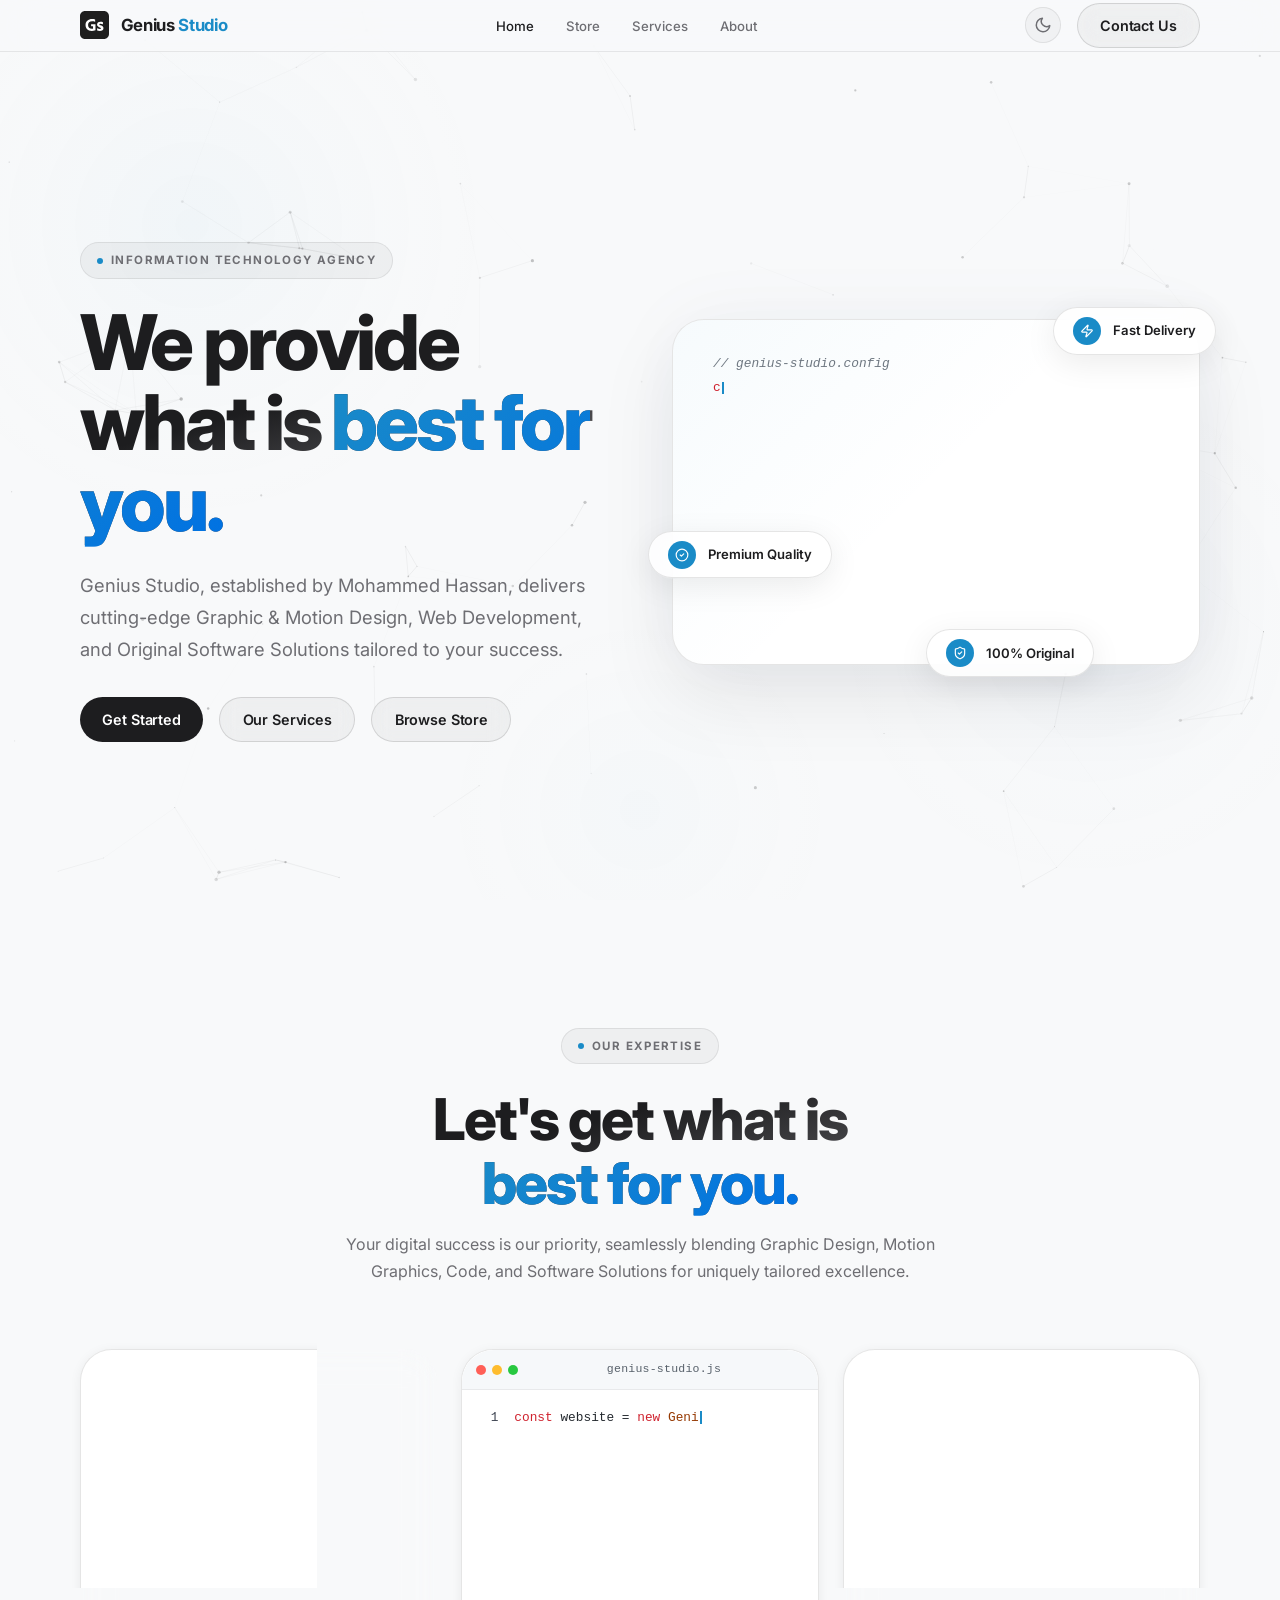
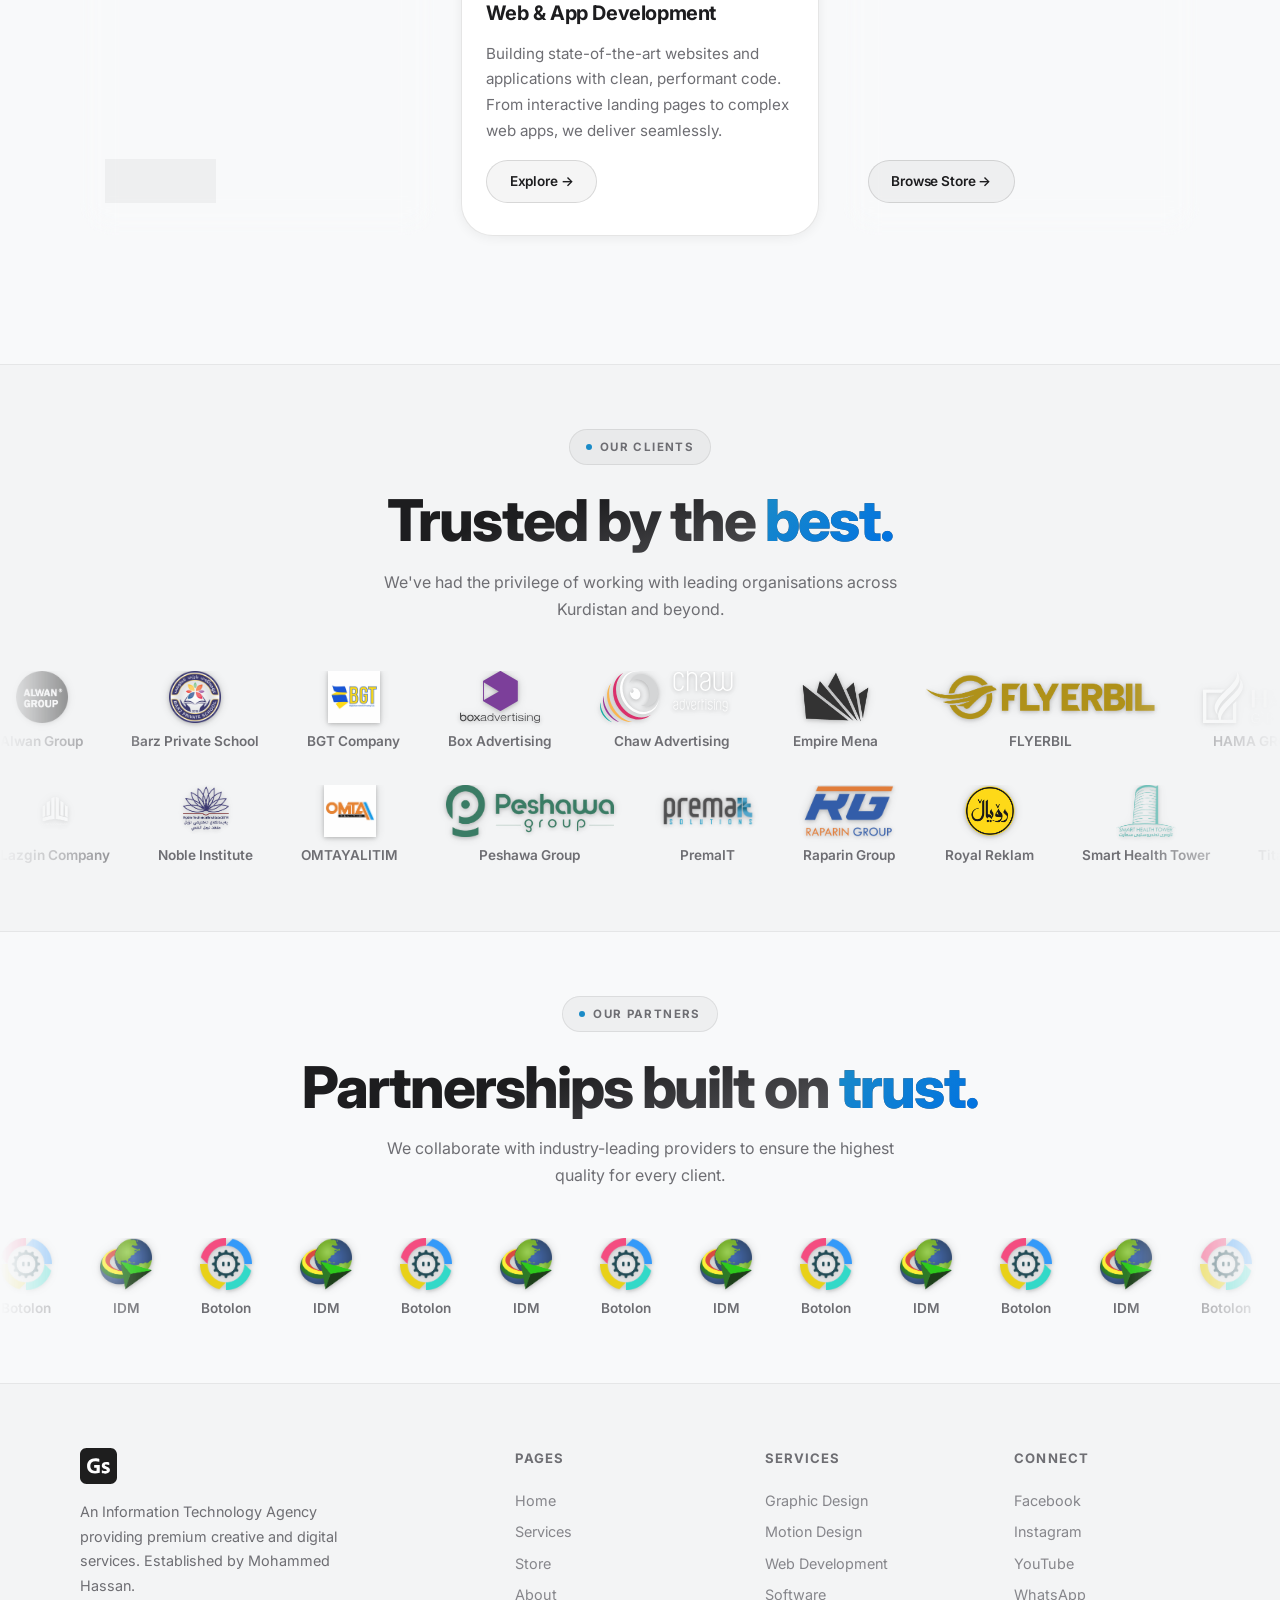
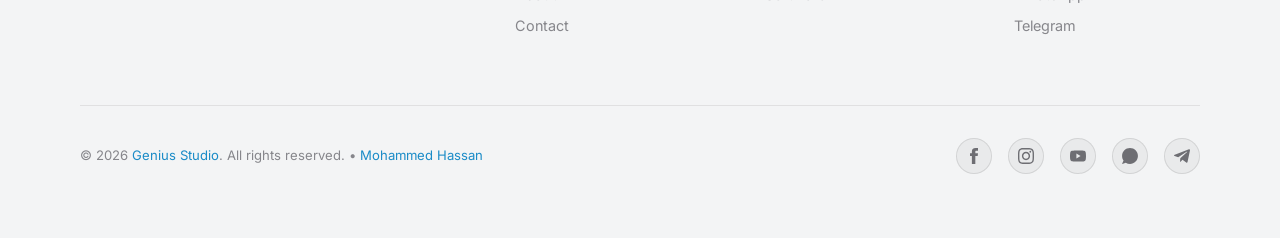
==== commit e9519246: "Update website" ====
--- a/index.html
+++ b/index.html
@@ -1,4 +1,4 @@
-<!DOCTYPE html>
+﻿<!DOCTYPE html>
 <html lang="en">
 
 <head>
@@ -19,7 +19,7 @@
   <meta property="og:image:type" content="image/png">
   <meta property="og:image:width" content="1200">
   <meta property="og:image:height" content="630">
-  <meta property="og:image:alt" content="Genius Studio — Information Technology Agency">
+  <meta property="og:image:alt" content="Genius Studio â€” Information Technology Agency">
   <meta property="og:site_name" content="Genius Studio">
 
   <!-- Twitter / X -->
@@ -247,48 +247,30 @@
     <div class="marquee-track reveal">
       <div class="marquee-items" id="marquee-customers-1">
         <!-- CUSTOMER_LOGOS_START_1 -->
-        <div class="logo-item"><img src="customer_logos/Alwan Group.png" alt="Alwan Group"><span>Alwan Group</span>
-        </div>
-        <div class="logo-item"><img src="customer_logos/Barz Private School.png" alt="Barz Private School"><span>Barz
-            Private School</span></div>
-        <div class="logo-item"><img src="customer_logos/BGT Company.jpg" alt="BGT Company"><span>BGT Company</span>
-        </div>
-        <div class="logo-item"><img src="customer_logos/Box Advertising.svg" alt="Box Advertising"><span>Box
-            Advertising</span></div>
-        <div class="logo-item"><img src="customer_logos/Chaw Advertising.svg" alt="Chaw Advertising"><span>Chaw
-            Advertising</span></div>
-        <div class="logo-item"><img src="customer_logos/Empire Mena.png" alt="Empire Mena"><span>Empire Mena</span>
-        </div>
+        <div class="logo-item"><img src="customer_logos/Alwan Group.png" alt="Alwan Group"><span>Alwan Group</span></div>
+        <div class="logo-item"><img src="customer_logos/Barz Private School.png" alt="Barz Private School"><span>Barz Private School</span></div>
+        <div class="logo-item"><img src="customer_logos/BGT Company.jpg" alt="BGT Company"><span>BGT Company</span></div>
+        <div class="logo-item"><img src="customer_logos/Box Advertising.svg" alt="Box Advertising"><span>Box Advertising</span></div>
+        <div class="logo-item"><img src="customer_logos/Chaw Advertising.svg" alt="Chaw Advertising"><span>Chaw Advertising</span></div>
+        <div class="logo-item"><img src="customer_logos/Empire Mena.png" alt="Empire Mena"><span>Empire Mena</span></div>
         <div class="logo-item"><img src="customer_logos/FLYERBIL.png" alt="FLYERBIL"><span>FLYERBIL</span></div>
         <div class="logo-item"><img src="customer_logos/HAMA GROUP.svg" alt="HAMA GROUP"><span>HAMA GROUP</span></div>
         <div class="logo-item"><img src="customer_logos/Kobas.png" alt="Kobas"><span>Kobas</span></div>
-        <div class="logo-item"><img src="customer_logos/Komar University of Science and Technology.png"
-            alt="Komar University of Science and Technology"><span>Komar University of Science and Technology</span>
-        </div>
-        <div class="logo-item"><img src="customer_logos/Kurdistan24.svg" alt="Kurdistan24"><span>Kurdistan24</span>
-        </div>
+        <div class="logo-item"><img src="customer_logos/Komar University of Science and Technology.png" alt="Komar University of Science and Technology"><span>Komar University of Science and Technology</span></div>
+        <div class="logo-item"><img src="customer_logos/Kurdistan24.svg" alt="Kurdistan24"><span>Kurdistan24</span></div>
         <div class="logo-item"><img src="customer_logos/Kurdsat.webp" alt="Kurdsat"><span>Kurdsat</span></div>
         <!-- Duplicate -->
-        <div class="logo-item"><img src="customer_logos/Alwan Group.png" alt="Alwan Group"><span>Alwan Group</span>
-        </div>
-        <div class="logo-item"><img src="customer_logos/Barz Private School.png" alt="Barz Private School"><span>Barz
-            Private School</span></div>
-        <div class="logo-item"><img src="customer_logos/BGT Company.jpg" alt="BGT Company"><span>BGT Company</span>
-        </div>
-        <div class="logo-item"><img src="customer_logos/Box Advertising.svg" alt="Box Advertising"><span>Box
-            Advertising</span></div>
-        <div class="logo-item"><img src="customer_logos/Chaw Advertising.svg" alt="Chaw Advertising"><span>Chaw
-            Advertising</span></div>
-        <div class="logo-item"><img src="customer_logos/Empire Mena.png" alt="Empire Mena"><span>Empire Mena</span>
-        </div>
+        <div class="logo-item"><img src="customer_logos/Alwan Group.png" alt="Alwan Group"><span>Alwan Group</span></div>
+        <div class="logo-item"><img src="customer_logos/Barz Private School.png" alt="Barz Private School"><span>Barz Private School</span></div>
+        <div class="logo-item"><img src="customer_logos/BGT Company.jpg" alt="BGT Company"><span>BGT Company</span></div>
+        <div class="logo-item"><img src="customer_logos/Box Advertising.svg" alt="Box Advertising"><span>Box Advertising</span></div>
+        <div class="logo-item"><img src="customer_logos/Chaw Advertising.svg" alt="Chaw Advertising"><span>Chaw Advertising</span></div>
+        <div class="logo-item"><img src="customer_logos/Empire Mena.png" alt="Empire Mena"><span>Empire Mena</span></div>
         <div class="logo-item"><img src="customer_logos/FLYERBIL.png" alt="FLYERBIL"><span>FLYERBIL</span></div>
         <div class="logo-item"><img src="customer_logos/HAMA GROUP.svg" alt="HAMA GROUP"><span>HAMA GROUP</span></div>
         <div class="logo-item"><img src="customer_logos/Kobas.png" alt="Kobas"><span>Kobas</span></div>
-        <div class="logo-item"><img src="customer_logos/Komar University of Science and Technology.png"
-            alt="Komar University of Science and Technology"><span>Komar University of Science and Technology</span>
-        </div>
-        <div class="logo-item"><img src="customer_logos/Kurdistan24.svg" alt="Kurdistan24"><span>Kurdistan24</span>
-        </div>
+        <div class="logo-item"><img src="customer_logos/Komar University of Science and Technology.png" alt="Komar University of Science and Technology"><span>Komar University of Science and Technology</span></div>
+        <div class="logo-item"><img src="customer_logos/Kurdistan24.svg" alt="Kurdistan24"><span>Kurdistan24</span></div>
         <div class="logo-item"><img src="customer_logos/Kurdsat.webp" alt="Kurdsat"><span>Kurdsat</span></div>
         <!-- CUSTOMER_LOGOS_END_1 -->
       </div>
@@ -298,47 +280,31 @@
     <div class="marquee-track reveal" style="margin-top:2rem;">
       <div class="marquee-items marquee-items--reverse" id="marquee-customers-2">
         <!-- CUSTOMER_LOGOS_START_2 -->
-        <div class="logo-item"><img src="customer_logos/Lazgin Company.png" alt="Lazgin Company"><span>Lazgin
-            Company</span></div>
-        <div class="logo-item"><img src="customer_logos/Noble Institute.png" alt="Noble Institute"><span>Noble
-            Institute</span></div>
-        <div class="logo-item"><img src="customer_logos/OMTAYALITIM.jpg" alt="OMTAYALITIM"><span>OMTAYALITIM</span>
-        </div>
-        <div class="logo-item"><img src="customer_logos/Peshawa Group.webp" alt="Peshawa Group"><span>Peshawa
-            Group</span></div>
+        <div class="logo-item"><img src="customer_logos/Lazgin Company.png" alt="Lazgin Company"><span>Lazgin Company</span></div>
+        <div class="logo-item"><img src="customer_logos/Noble Institute.png" alt="Noble Institute"><span>Noble Institute</span></div>
+        <div class="logo-item"><img src="customer_logos/OMTAYALITIM.jpg" alt="OMTAYALITIM"><span>OMTAYALITIM</span></div>
+        <div class="logo-item"><img src="customer_logos/Peshawa Group.webp" alt="Peshawa Group"><span>Peshawa Group</span></div>
         <div class="logo-item"><img src="customer_logos/PremaIT.png" alt="PremaIT"><span>PremaIT</span></div>
-        <div class="logo-item"><img src="customer_logos/Raparin Group.png" alt="Raparin Group"><span>Raparin
-            Group</span></div>
-        <div class="logo-item"><img src="customer_logos/Royal Reklam.png" alt="Royal Reklam"><span>Royal Reklam</span>
-        </div>
-        <div class="logo-item"><img src="customer_logos/Smart Health Tower.png" alt="Smart Health Tower"><span>Smart
-            Health Tower</span></div>
-        <div class="logo-item"><img src="customer_logos/Titanic Hotel Spa.png" alt="Titanic Hotel Spa"><span>Titanic
-            Hotel Spa</span></div>
+        <div class="logo-item"><img src="customer_logos/Raparin Group.png" alt="Raparin Group"><span>Raparin Group</span></div>
+        <div class="logo-item"><img src="customer_logos/Royal Reklam.png" alt="Royal Reklam"><span>Royal Reklam</span></div>
+        <div class="logo-item"><img src="customer_logos/Smart Health Tower.png" alt="Smart Health Tower"><span>Smart Health Tower</span></div>
+        <div class="logo-item"><img src="customer_logos/Titanic Hotel Spa.png" alt="Titanic Hotel Spa"><span>Titanic Hotel Spa</span></div>
         <div class="logo-item"><img src="customer_logos/Vantage.png" alt="Vantage"><span>Vantage</span></div>
-        <div class="logo-item"><img src="customer_logos/Vogue Architects.png" alt="Vogue Architects"><span>Vogue
-            Architects</span></div>
+        <div class="logo-item"><img src="customer_logos/Visit Kurdistan.jpg" alt="Visit Kurdistan"><span>Visit Kurdistan</span></div>
+        <div class="logo-item"><img src="customer_logos/Vogue Architects.png" alt="Vogue Architects"><span>Vogue Architects</span></div>
         <!-- Duplicate -->
-        <div class="logo-item"><img src="customer_logos/Lazgin Company.png" alt="Lazgin Company"><span>Lazgin
-            Company</span></div>
-        <div class="logo-item"><img src="customer_logos/Noble Institute.png" alt="Noble Institute"><span>Noble
-            Institute</span></div>
-        <div class="logo-item"><img src="customer_logos/OMTAYALITIM.jpg" alt="OMTAYALITIM"><span>OMTAYALITIM</span>
-        </div>
-        <div class="logo-item"><img src="customer_logos/Peshawa Group.webp" alt="Peshawa Group"><span>Peshawa
-            Group</span></div>
+        <div class="logo-item"><img src="customer_logos/Lazgin Company.png" alt="Lazgin Company"><span>Lazgin Company</span></div>
+        <div class="logo-item"><img src="customer_logos/Noble Institute.png" alt="Noble Institute"><span>Noble Institute</span></div>
+        <div class="logo-item"><img src="customer_logos/OMTAYALITIM.jpg" alt="OMTAYALITIM"><span>OMTAYALITIM</span></div>
+        <div class="logo-item"><img src="customer_logos/Peshawa Group.webp" alt="Peshawa Group"><span>Peshawa Group</span></div>
         <div class="logo-item"><img src="customer_logos/PremaIT.png" alt="PremaIT"><span>PremaIT</span></div>
-        <div class="logo-item"><img src="customer_logos/Raparin Group.png" alt="Raparin Group"><span>Raparin
-            Group</span></div>
-        <div class="logo-item"><img src="customer_logos/Royal Reklam.png" alt="Royal Reklam"><span>Royal Reklam</span>
-        </div>
-        <div class="logo-item"><img src="customer_logos/Smart Health Tower.png" alt="Smart Health Tower"><span>Smart
-            Health Tower</span></div>
-        <div class="logo-item"><img src="customer_logos/Titanic Hotel Spa.png" alt="Titanic Hotel Spa"><span>Titanic
-            Hotel Spa</span></div>
+        <div class="logo-item"><img src="customer_logos/Raparin Group.png" alt="Raparin Group"><span>Raparin Group</span></div>
+        <div class="logo-item"><img src="customer_logos/Royal Reklam.png" alt="Royal Reklam"><span>Royal Reklam</span></div>
+        <div class="logo-item"><img src="customer_logos/Smart Health Tower.png" alt="Smart Health Tower"><span>Smart Health Tower</span></div>
+        <div class="logo-item"><img src="customer_logos/Titanic Hotel Spa.png" alt="Titanic Hotel Spa"><span>Titanic Hotel Spa</span></div>
         <div class="logo-item"><img src="customer_logos/Vantage.png" alt="Vantage"><span>Vantage</span></div>
-        <div class="logo-item"><img src="customer_logos/Vogue Architects.png" alt="Vogue Architects"><span>Vogue
-            Architects</span></div>
+        <div class="logo-item"><img src="customer_logos/Visit Kurdistan.jpg" alt="Visit Kurdistan"><span>Visit Kurdistan</span></div>
+        <div class="logo-item"><img src="customer_logos/Vogue Architects.png" alt="Vogue Architects"><span>Vogue Architects</span></div>
         <!-- CUSTOMER_LOGOS_END_2 -->
       </div>
     </div>
@@ -455,4 +421,4 @@
   <script src="code-animation.js"></script>
 </body>
 
-</html>+</html>
--- a/styles.css
+++ b/styles.css
@@ -1535,6 +1535,335 @@
 
 .product-card:hover .product-card__action {
   gap: var(--sp-3);
+}
+
+/* =============================================
+   ORDER CHAT MODAL
+   ============================================= */
+.order-modal {
+  position: fixed;
+  inset: 0;
+  z-index: 10000;
+  display: flex;
+  align-items: center;
+  justify-content: center;
+  padding: var(--sp-4);
+  background: rgba(0, 0, 0, 0.78);
+  backdrop-filter: blur(16px);
+  -webkit-backdrop-filter: blur(16px);
+  opacity: 0;
+  visibility: hidden;
+  pointer-events: none;
+  transition: opacity 0.3s var(--ease-apple), visibility 0.3s var(--ease-apple);
+}
+
+.order-modal.is-open {
+  opacity: 1;
+  visibility: visible;
+  pointer-events: auto;
+}
+
+.order-modal__dialog {
+  position: relative;
+  width: 100%;
+  max-width: 440px;
+  background: rgba(14, 18, 25, 0.96);
+  border: 1px solid var(--clr-border);
+  border-radius: var(--r-xl);
+  padding: 1.75rem;
+  box-shadow: 0 32px 80px rgba(0, 0, 0, 0.8),
+    0 0 0 1px rgba(255, 255, 255, 0.08),
+    0 -10px 40px -10px var(--clr-accent-glow);
+  transform: scale(0.95) translateY(10px);
+  transition: transform 0.35s var(--ease-apple);
+  max-height: calc(100vh - 2rem);
+  overflow-y: auto;
+}
+
+[data-theme="light"] .order-modal__dialog {
+  background: rgba(255, 255, 255, 0.98);
+  border-color: rgba(0, 0, 0, 0.1);
+  box-shadow: 0 32px 70px rgba(0, 0, 0, 0.14),
+    0 0 0 1px rgba(0, 0, 0, 0.05);
+}
+
+.order-modal.is-open .order-modal__dialog {
+  transform: scale(1) translateY(0);
+}
+
+.order-modal__close {
+  position: absolute;
+  top: 1.25rem;
+  right: 1.25rem;
+  width: 34px;
+  height: 34px;
+  border-radius: var(--r-pill);
+  background: var(--clr-surface-2);
+  border: 1px solid var(--clr-border);
+  color: var(--clr-text-secondary);
+  display: flex;
+  align-items: center;
+  justify-content: center;
+  cursor: pointer;
+  transition: var(--transition);
+  padding: 0;
+  z-index: 2;
+}
+
+.order-modal__close:hover {
+  background: var(--clr-surface-3);
+  border-color: var(--clr-border-hover);
+  color: var(--clr-text-primary);
+  transform: rotate(90deg);
+}
+
+/* Product Preview inside modal */
+.order-modal__preview {
+  display: flex;
+  align-items: center;
+  gap: 1rem;
+  padding: 0.9rem;
+  background: var(--clr-surface-1);
+  border: 1px solid var(--clr-border);
+  border-radius: var(--r-lg);
+  margin-bottom: 1.35rem;
+}
+
+.order-modal__thumb {
+  width: 58px;
+  height: 58px;
+  border-radius: var(--r-sm);
+  object-fit: cover;
+  background: #0d1117;
+  flex-shrink: 0;
+  border: 1px solid var(--clr-border);
+}
+
+.order-modal__info {
+  display: flex;
+  flex-direction: column;
+  min-width: 0;
+}
+
+.order-modal__name {
+  font-size: 0.98rem;
+  font-weight: 700;
+  color: var(--clr-text-primary);
+  line-height: 1.3;
+  letter-spacing: -0.01em;
+  white-space: nowrap;
+  overflow: hidden;
+  text-overflow: ellipsis;
+}
+
+.order-modal__badge {
+  display: inline-flex;
+  align-items: center;
+  gap: 6px;
+  font-size: 0.72rem;
+  font-weight: 600;
+  color: var(--clr-accent);
+  margin-top: 4px;
+  letter-spacing: 0.02em;
+}
+
+.order-modal__badge .dot {
+  width: 6px;
+  height: 6px;
+  background: var(--clr-accent);
+  border-radius: 50%;
+  animation: pulse-dot 2s infinite;
+}
+
+.order-modal__heading {
+  font-size: 0.74rem;
+  font-weight: 700;
+  color: var(--clr-text-secondary);
+  text-transform: uppercase;
+  letter-spacing: 0.1em;
+  margin-bottom: 0.35rem;
+  text-align: center;
+}
+
+.order-modal__subheading {
+  font-size: 0.78rem;
+  color: var(--clr-text-tertiary);
+  margin-bottom: 1rem;
+  text-align: center;
+  line-height: 1.4;
+}
+
+/* Channel Buttons */
+.order-channel-btn {
+  display: flex;
+  align-items: center;
+  gap: 0.85rem;
+  padding: 0.85rem 1rem;
+  border-radius: var(--r-md);
+  text-decoration: none;
+  background: var(--clr-surface-1);
+  border: 1px solid var(--clr-border);
+  transition: var(--transition);
+  margin-bottom: 0.65rem;
+  cursor: pointer;
+  position: relative;
+}
+
+.order-channel-btn:hover {
+  transform: translateY(-2px);
+  border-color: var(--clr-border-hover);
+}
+
+.order-channel-btn__icon {
+  width: 42px;
+  height: 42px;
+  border-radius: var(--r-sm);
+  display: flex;
+  align-items: center;
+  justify-content: center;
+  flex-shrink: 0;
+  transition: transform 0.25s var(--ease-apple);
+}
+
+.order-channel-btn:hover .order-channel-btn__icon {
+  transform: scale(1.06);
+}
+
+.order-channel-btn__icon svg {
+  width: 22px;
+  height: 22px;
+}
+
+.order-channel-btn__text {
+  display: flex;
+  flex-direction: column;
+  min-width: 0;
+}
+
+.order-channel-btn__title {
+  font-size: 0.92rem;
+  font-weight: 700;
+  color: var(--clr-text-primary);
+  line-height: 1.25;
+}
+
+.order-channel-btn__sub {
+  font-size: 0.74rem;
+  color: var(--clr-text-secondary);
+  margin-top: 2px;
+}
+
+.order-channel-btn__tag {
+  margin-left: auto;
+  font-size: 0.7rem;
+  font-weight: 700;
+  padding: 0.2rem 0.6rem;
+  border-radius: var(--r-pill);
+  letter-spacing: 0.02em;
+  flex-shrink: 0;
+  border: 1px solid transparent;
+  transition: var(--transition);
+}
+
+/* WhatsApp Channel */
+.order-channel-btn--wa .order-channel-btn__icon {
+  background: rgba(37, 211, 102, 0.12);
+  color: #25D366;
+}
+.order-channel-btn--wa .order-channel-btn__tag {
+  background: rgba(37, 211, 102, 0.14);
+  border-color: rgba(37, 211, 102, 0.3);
+  color: #25D366;
+}
+.order-channel-btn--wa:hover {
+  background: rgba(37, 211, 102, 0.06);
+  border-color: rgba(37, 211, 102, 0.45);
+  box-shadow: 0 12px 30px -10px rgba(37, 211, 102, 0.25);
+}
+
+/* Telegram Channel */
+.order-channel-btn--tg .order-channel-btn__icon {
+  background: rgba(34, 158, 217, 0.12);
+  color: #229ED9;
+}
+.order-channel-btn--tg .order-channel-btn__tag {
+  background: rgba(34, 158, 217, 0.14);
+  border-color: rgba(34, 158, 217, 0.3);
+  color: #229ED9;
+}
+.order-channel-btn--tg:hover {
+  background: rgba(34, 158, 217, 0.06);
+  border-color: rgba(34, 158, 217, 0.45);
+  box-shadow: 0 12px 30px -10px rgba(34, 158, 217, 0.25);
+}
+
+/* Messenger Channel */
+.order-channel-btn--ms .order-channel-btn__icon {
+  background: rgba(0, 132, 255, 0.12);
+  color: #0084FF;
+}
+.order-channel-btn--ms .order-channel-btn__tag {
+  background: rgba(0, 132, 255, 0.14);
+  border-color: rgba(0, 132, 255, 0.3);
+  color: #0084FF;
+}
+.order-channel-btn--ms:hover {
+  background: rgba(0, 132, 255, 0.06);
+  border-color: rgba(0, 132, 255, 0.45);
+  box-shadow: 0 12px 30px -10px rgba(0, 132, 255, 0.25);
+}
+
+/* Payments / Fallback Footer */
+.order-modal__payments {
+  margin-top: 1.25rem;
+  padding-top: 1.1rem;
+  border-top: 1px solid var(--clr-border);
+  text-align: center;
+}
+
+.order-modal__payments-title {
+  font-size: 0.7rem;
+  font-weight: 700;
+  text-transform: uppercase;
+  letter-spacing: 0.08em;
+  color: var(--clr-text-tertiary);
+  margin-bottom: 0.55rem;
+  display: block;
+}
+
+.order-modal__payment-pills {
+  display: flex;
+  align-items: center;
+  justify-content: center;
+  gap: 0.45rem;
+  flex-wrap: wrap;
+}
+
+.order-modal__pill {
+  font-size: 0.72rem;
+  font-weight: 600;
+  color: var(--clr-text-secondary);
+  background: var(--clr-surface-2);
+  border: 1px solid var(--clr-border);
+  padding: 0.28rem 0.65rem;
+  border-radius: var(--r-pill);
+}
+
+.order-modal__fallback {
+  margin-top: 0.95rem;
+  font-size: 0.76rem;
+  text-align: center;
+}
+
+.order-modal__fallback a {
+  color: var(--clr-text-tertiary);
+  text-decoration: none;
+  transition: color 0.2s;
+}
+
+.order-modal__fallback a:hover {
+  color: var(--clr-accent);
+  text-decoration: underline;
 }
 
 /* =============================================
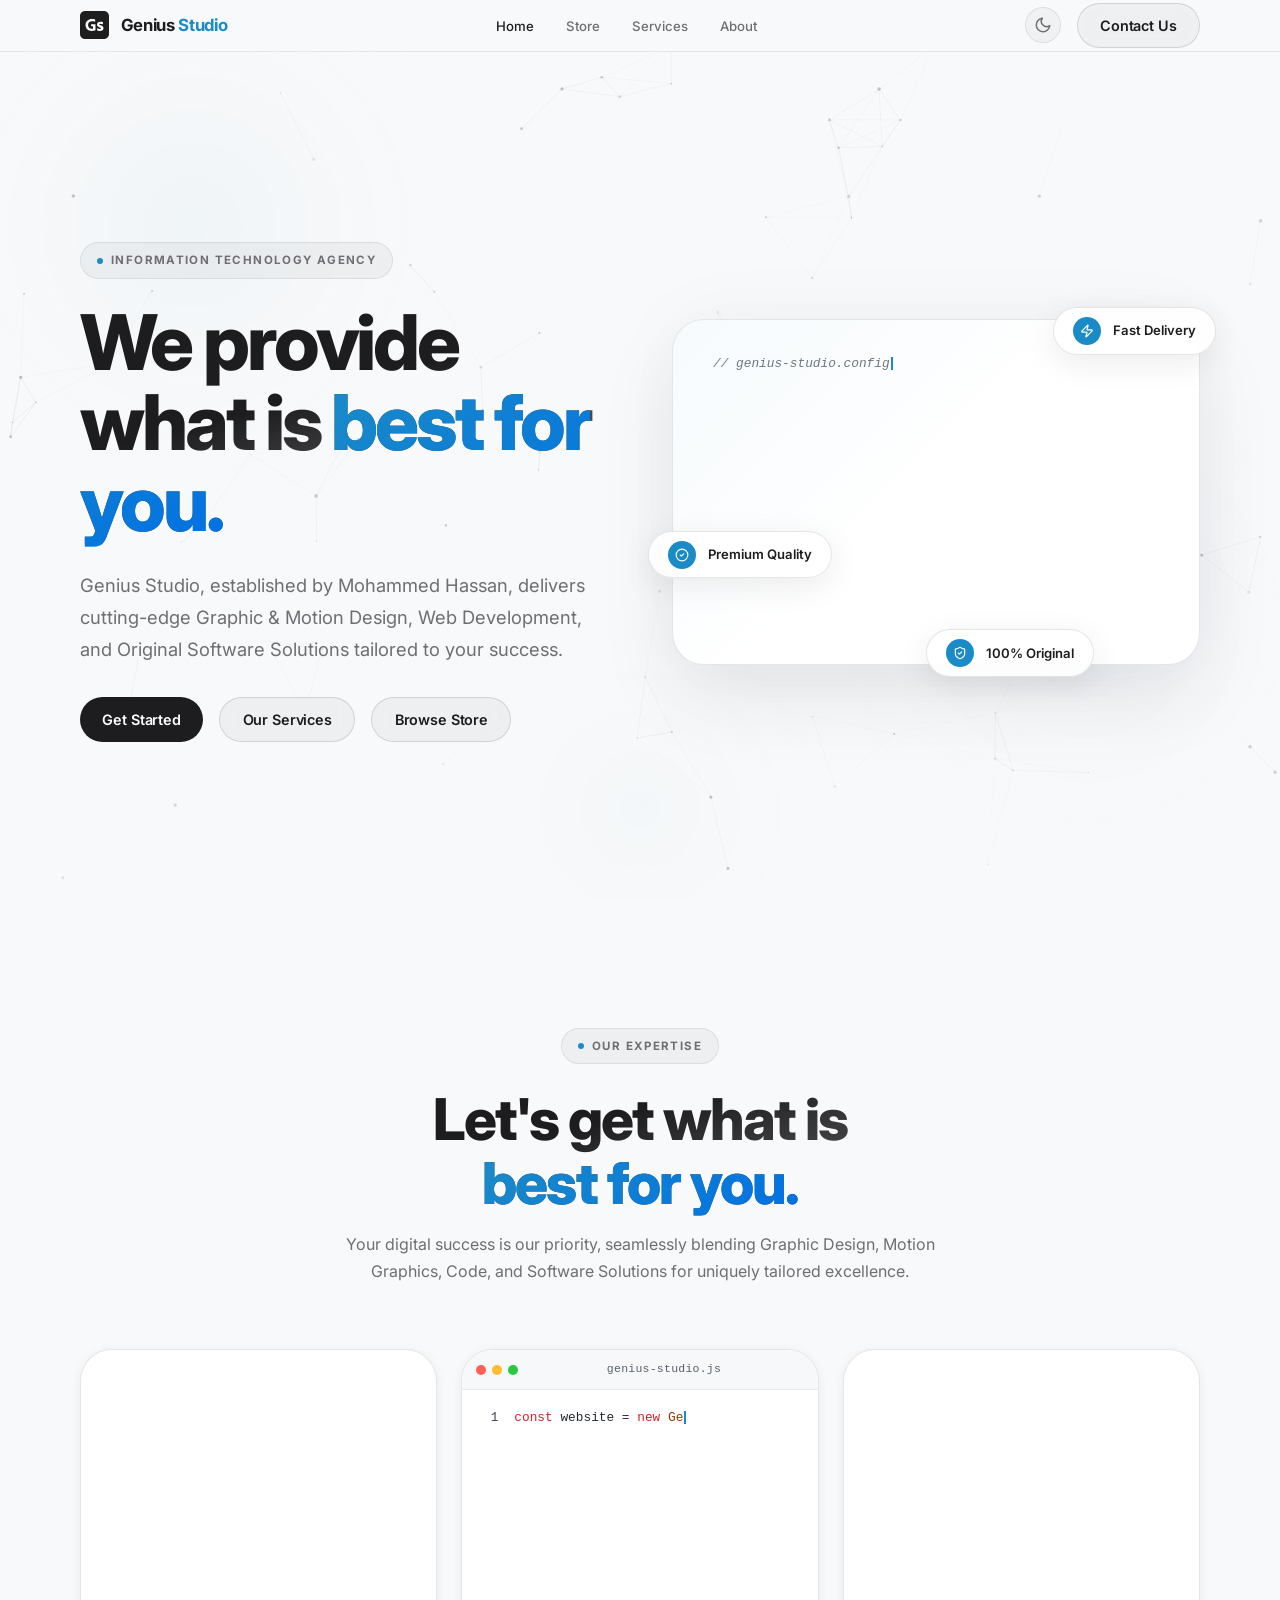
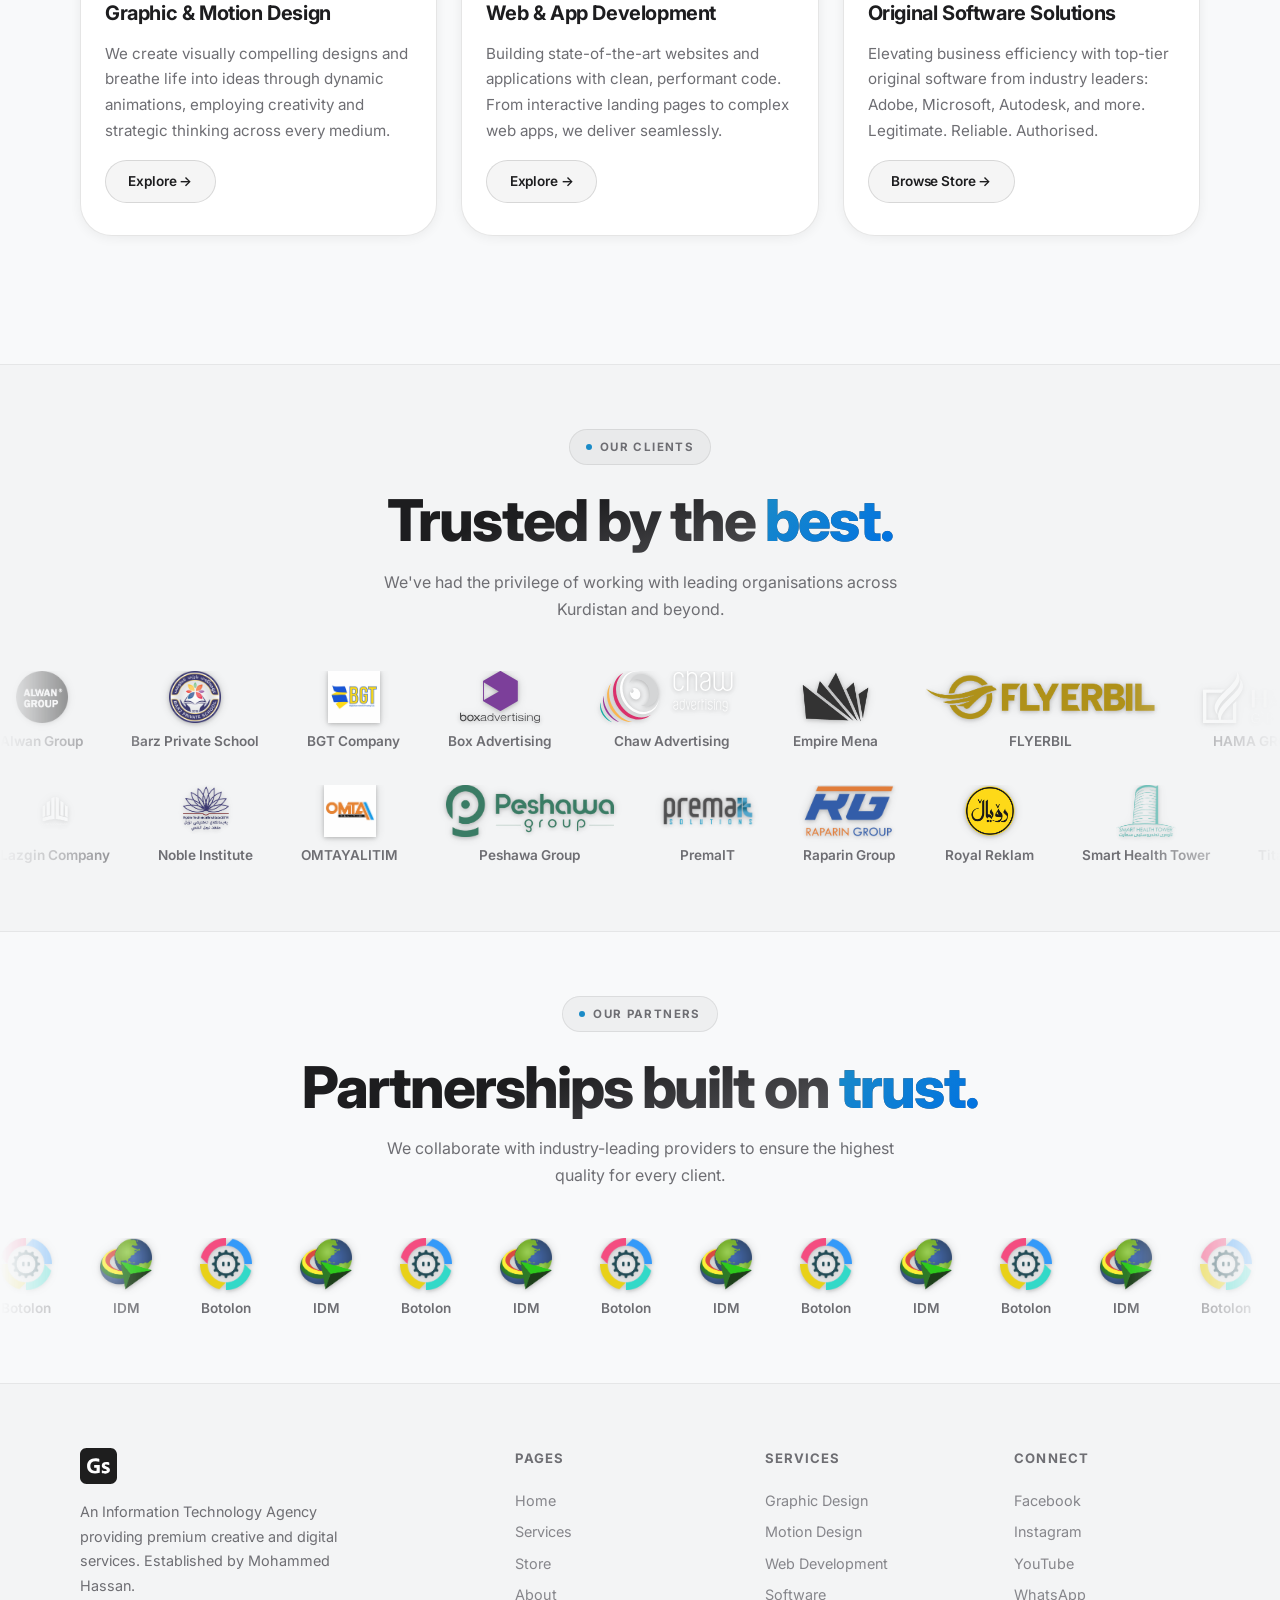
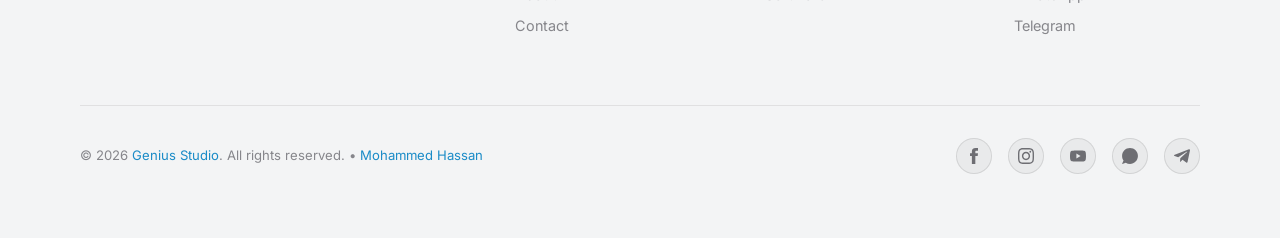
==== commit ed346ef8: "Added Logos" ====
--- a/index.html
+++ b/index.html
@@ -255,6 +255,7 @@
         <div class="logo-item"><img src="customer_logos/Empire Mena.png" alt="Empire Mena"><span>Empire Mena</span></div>
         <div class="logo-item"><img src="customer_logos/FLYERBIL.png" alt="FLYERBIL"><span>FLYERBIL</span></div>
         <div class="logo-item"><img src="customer_logos/HAMA GROUP.svg" alt="HAMA GROUP"><span>HAMA GROUP</span></div>
+        <div class="logo-item"><img src="customer_logos/Hawler Medical University.png" alt="Hawler Medical University"><span>Hawler Medical University</span></div>
         <div class="logo-item"><img src="customer_logos/Kobas.png" alt="Kobas"><span>Kobas</span></div>
         <div class="logo-item"><img src="customer_logos/Komar University of Science and Technology.png" alt="Komar University of Science and Technology"><span>Komar University of Science and Technology</span></div>
         <div class="logo-item"><img src="customer_logos/Kurdistan24.svg" alt="Kurdistan24"><span>Kurdistan24</span></div>
@@ -268,6 +269,7 @@
         <div class="logo-item"><img src="customer_logos/Empire Mena.png" alt="Empire Mena"><span>Empire Mena</span></div>
         <div class="logo-item"><img src="customer_logos/FLYERBIL.png" alt="FLYERBIL"><span>FLYERBIL</span></div>
         <div class="logo-item"><img src="customer_logos/HAMA GROUP.svg" alt="HAMA GROUP"><span>HAMA GROUP</span></div>
+        <div class="logo-item"><img src="customer_logos/Hawler Medical University.png" alt="Hawler Medical University"><span>Hawler Medical University</span></div>
         <div class="logo-item"><img src="customer_logos/Kobas.png" alt="Kobas"><span>Kobas</span></div>
         <div class="logo-item"><img src="customer_logos/Komar University of Science and Technology.png" alt="Komar University of Science and Technology"><span>Komar University of Science and Technology</span></div>
         <div class="logo-item"><img src="customer_logos/Kurdistan24.svg" alt="Kurdistan24"><span>Kurdistan24</span></div>
@@ -422,3 +424,4 @@
 </body>
 
 </html>
+
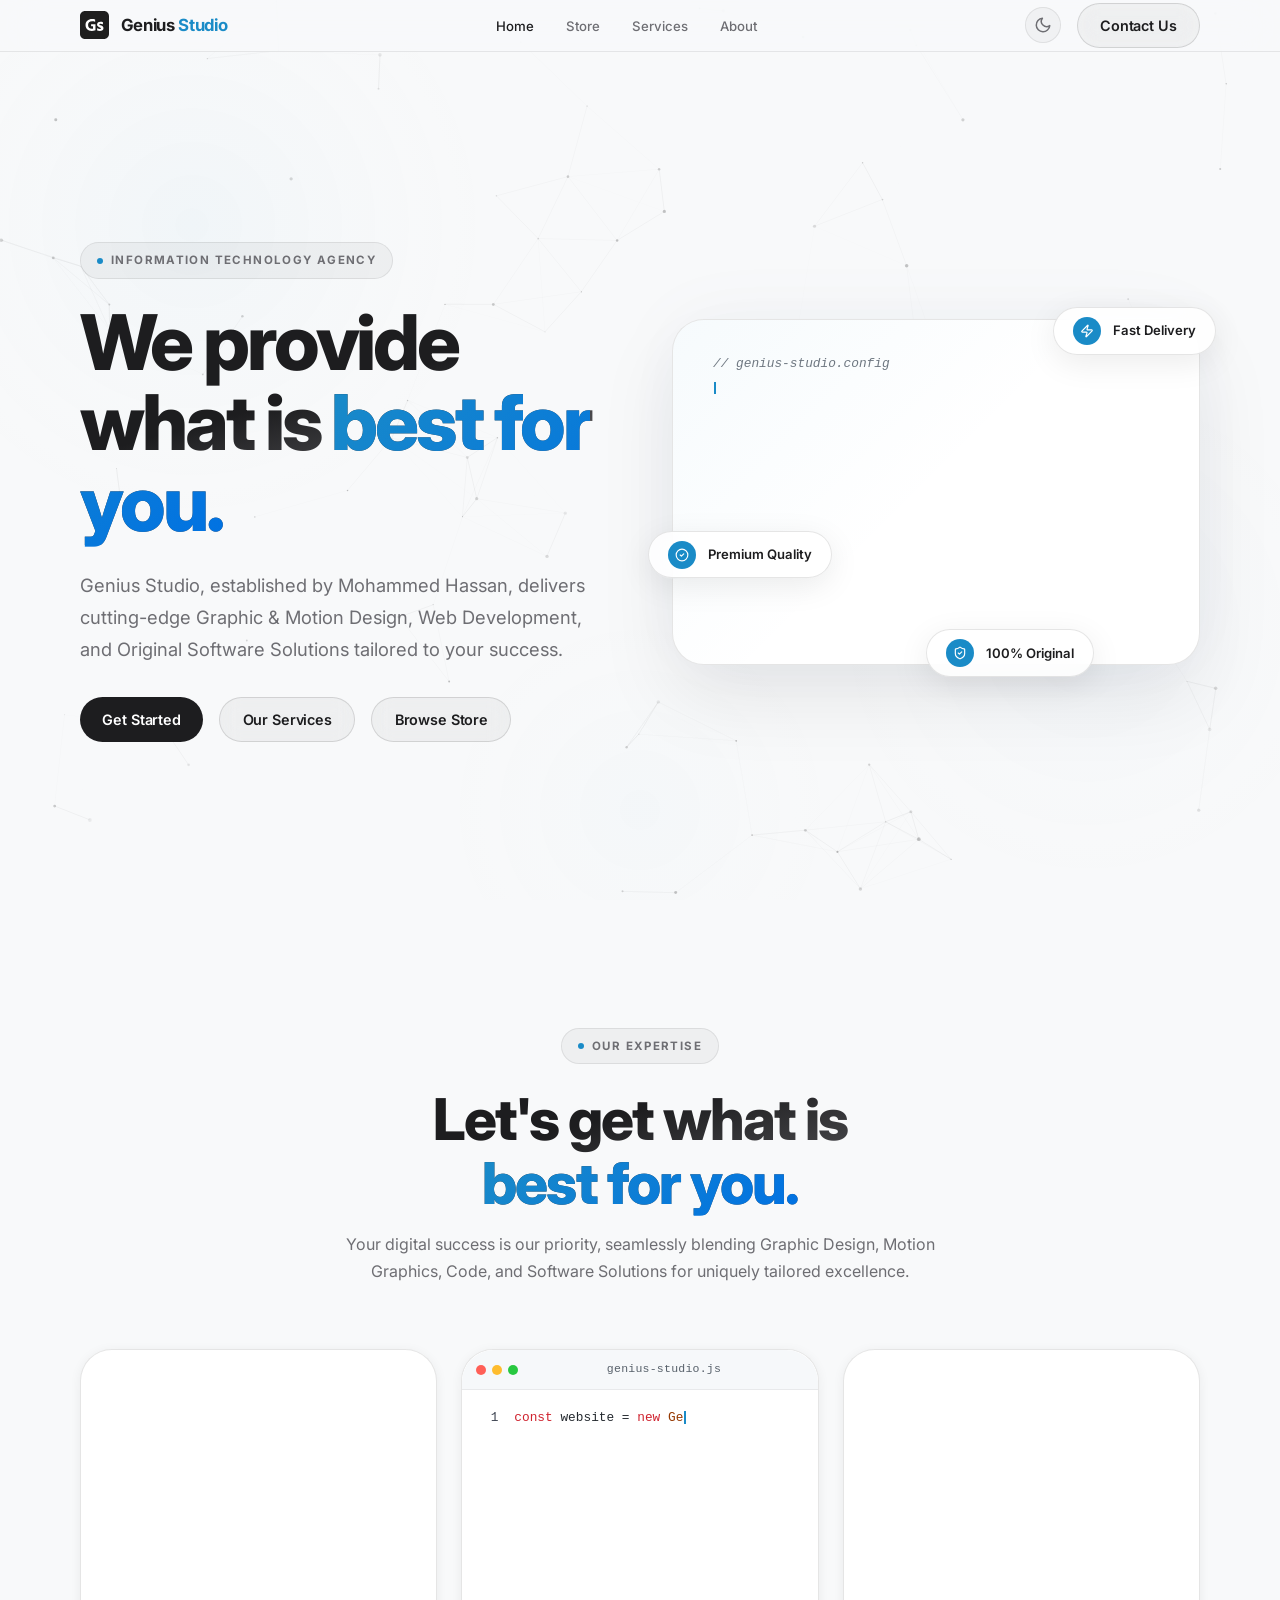
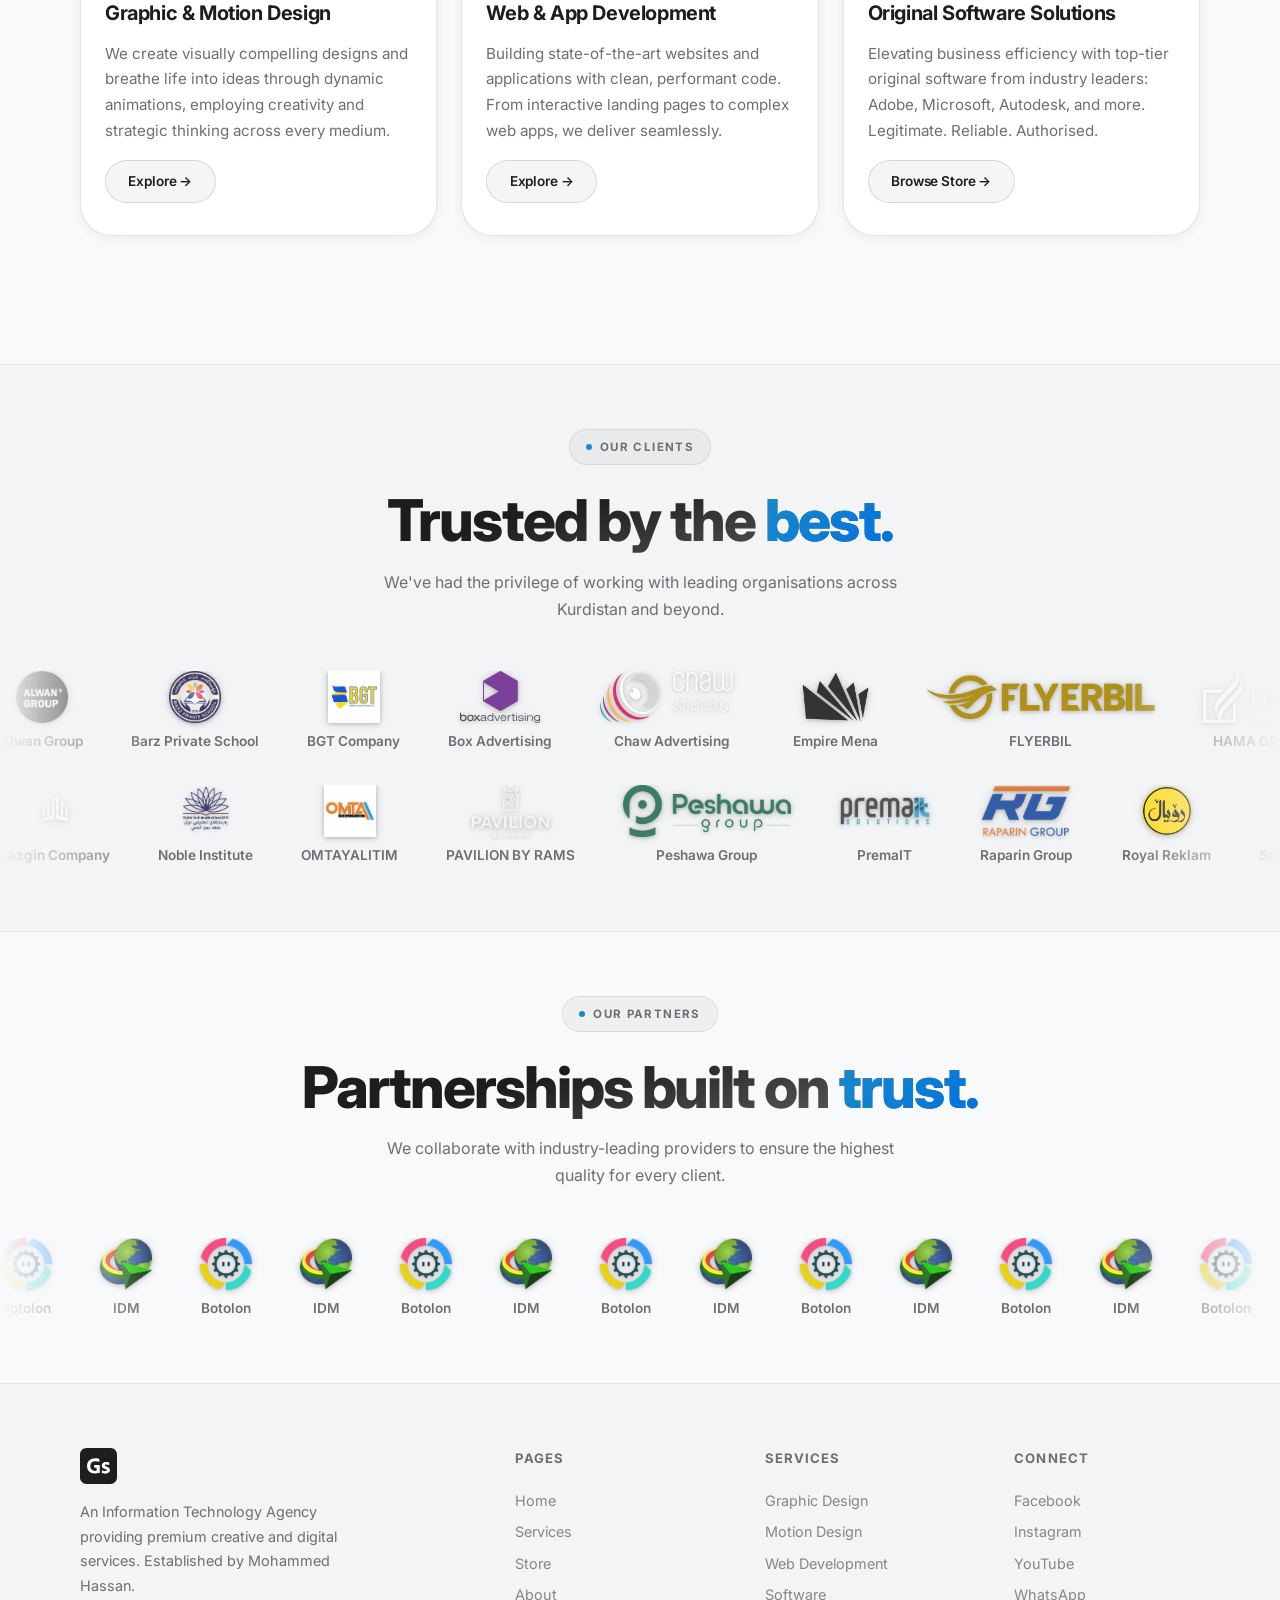
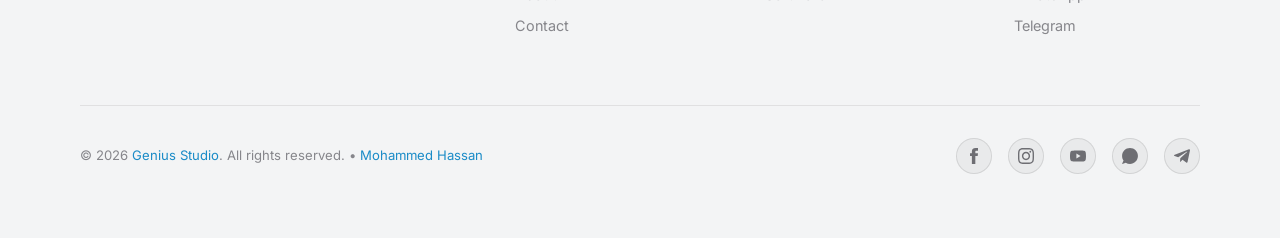
==== commit 8ebff114: "Update website" ====
--- a/index.html
+++ b/index.html
@@ -285,6 +285,7 @@
         <div class="logo-item"><img src="customer_logos/Lazgin Company.png" alt="Lazgin Company"><span>Lazgin Company</span></div>
         <div class="logo-item"><img src="customer_logos/Noble Institute.png" alt="Noble Institute"><span>Noble Institute</span></div>
         <div class="logo-item"><img src="customer_logos/OMTAYALITIM.jpg" alt="OMTAYALITIM"><span>OMTAYALITIM</span></div>
+        <div class="logo-item"><img src="customer_logos/PAVILION BY RAMS.png" alt="PAVILION BY RAMS"><span>PAVILION BY RAMS</span></div>
         <div class="logo-item"><img src="customer_logos/Peshawa Group.webp" alt="Peshawa Group"><span>Peshawa Group</span></div>
         <div class="logo-item"><img src="customer_logos/PremaIT.png" alt="PremaIT"><span>PremaIT</span></div>
         <div class="logo-item"><img src="customer_logos/Raparin Group.png" alt="Raparin Group"><span>Raparin Group</span></div>
@@ -298,6 +299,7 @@
         <div class="logo-item"><img src="customer_logos/Lazgin Company.png" alt="Lazgin Company"><span>Lazgin Company</span></div>
         <div class="logo-item"><img src="customer_logos/Noble Institute.png" alt="Noble Institute"><span>Noble Institute</span></div>
         <div class="logo-item"><img src="customer_logos/OMTAYALITIM.jpg" alt="OMTAYALITIM"><span>OMTAYALITIM</span></div>
+        <div class="logo-item"><img src="customer_logos/PAVILION BY RAMS.png" alt="PAVILION BY RAMS"><span>PAVILION BY RAMS</span></div>
         <div class="logo-item"><img src="customer_logos/Peshawa Group.webp" alt="Peshawa Group"><span>Peshawa Group</span></div>
         <div class="logo-item"><img src="customer_logos/PremaIT.png" alt="PremaIT"><span>PremaIT</span></div>
         <div class="logo-item"><img src="customer_logos/Raparin Group.png" alt="Raparin Group"><span>Raparin Group</span></div>
@@ -425,3 +427,4 @@
 
 </html>
 
+
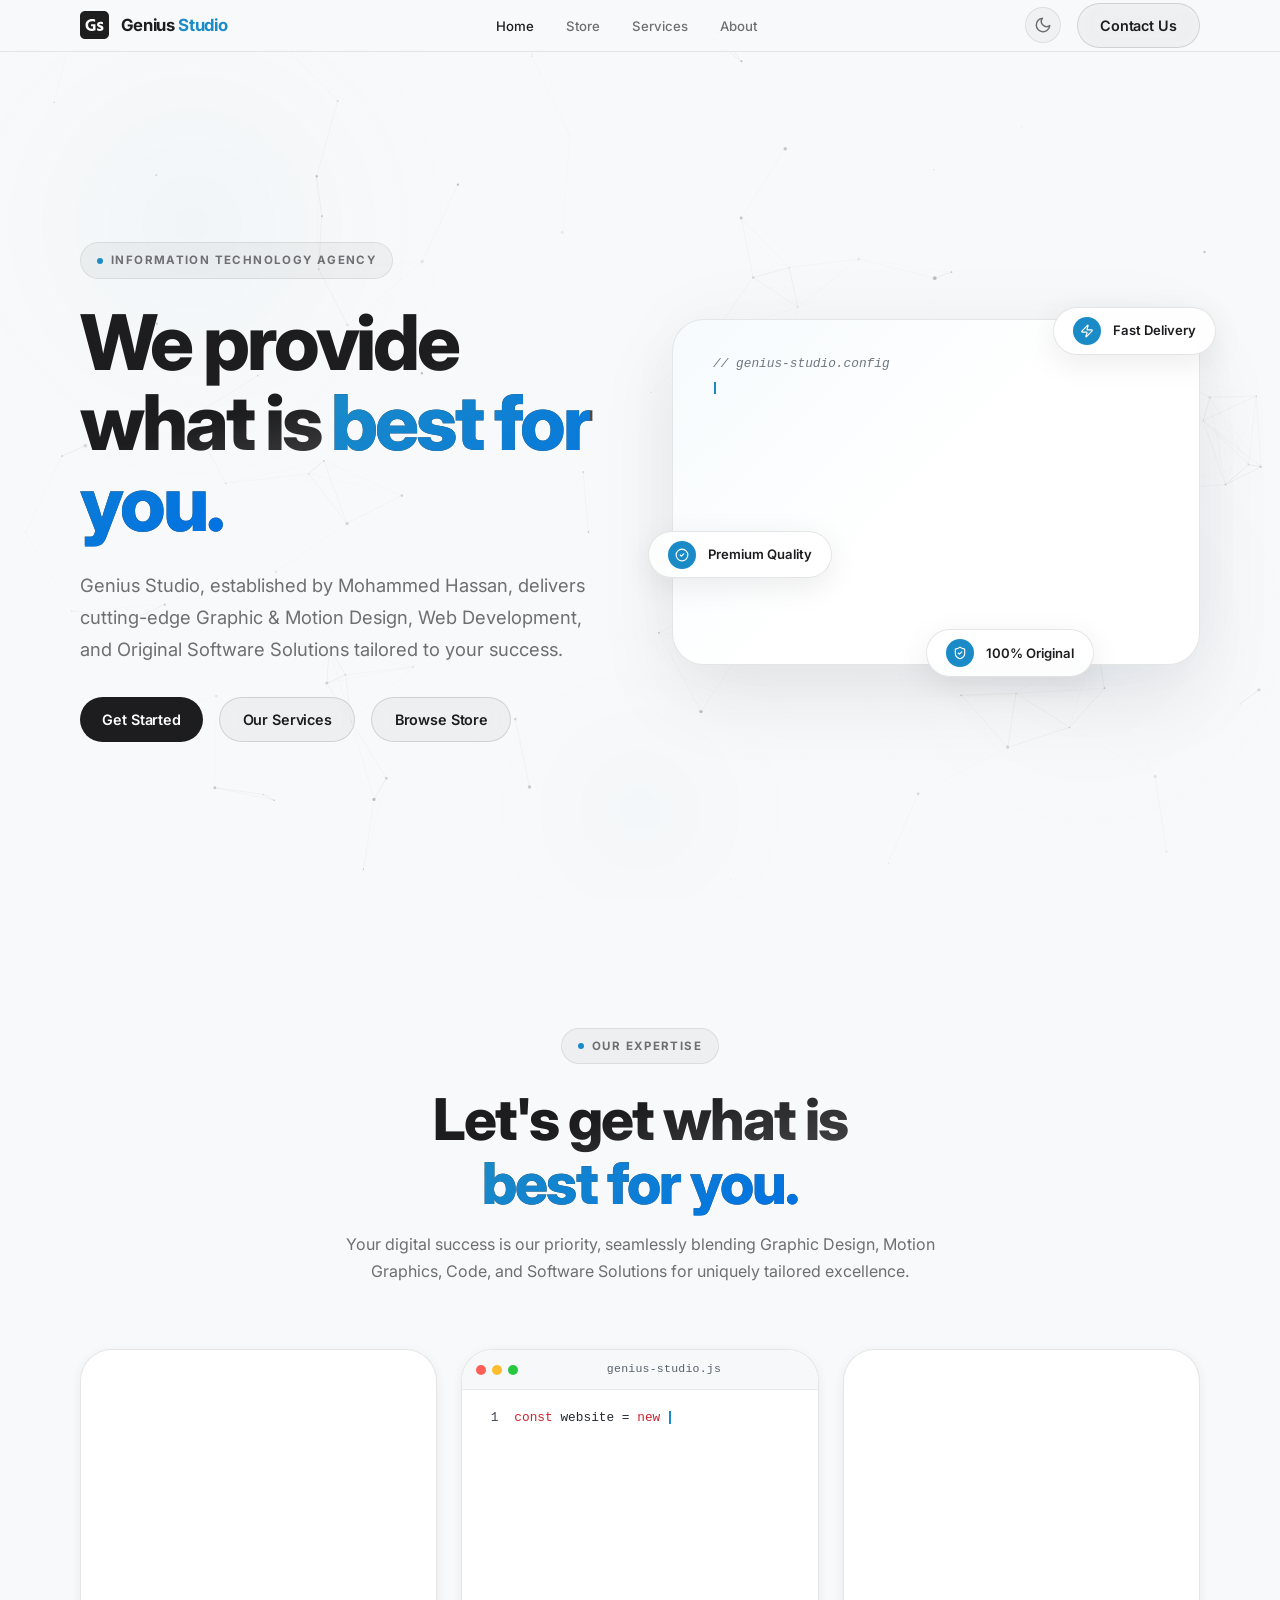
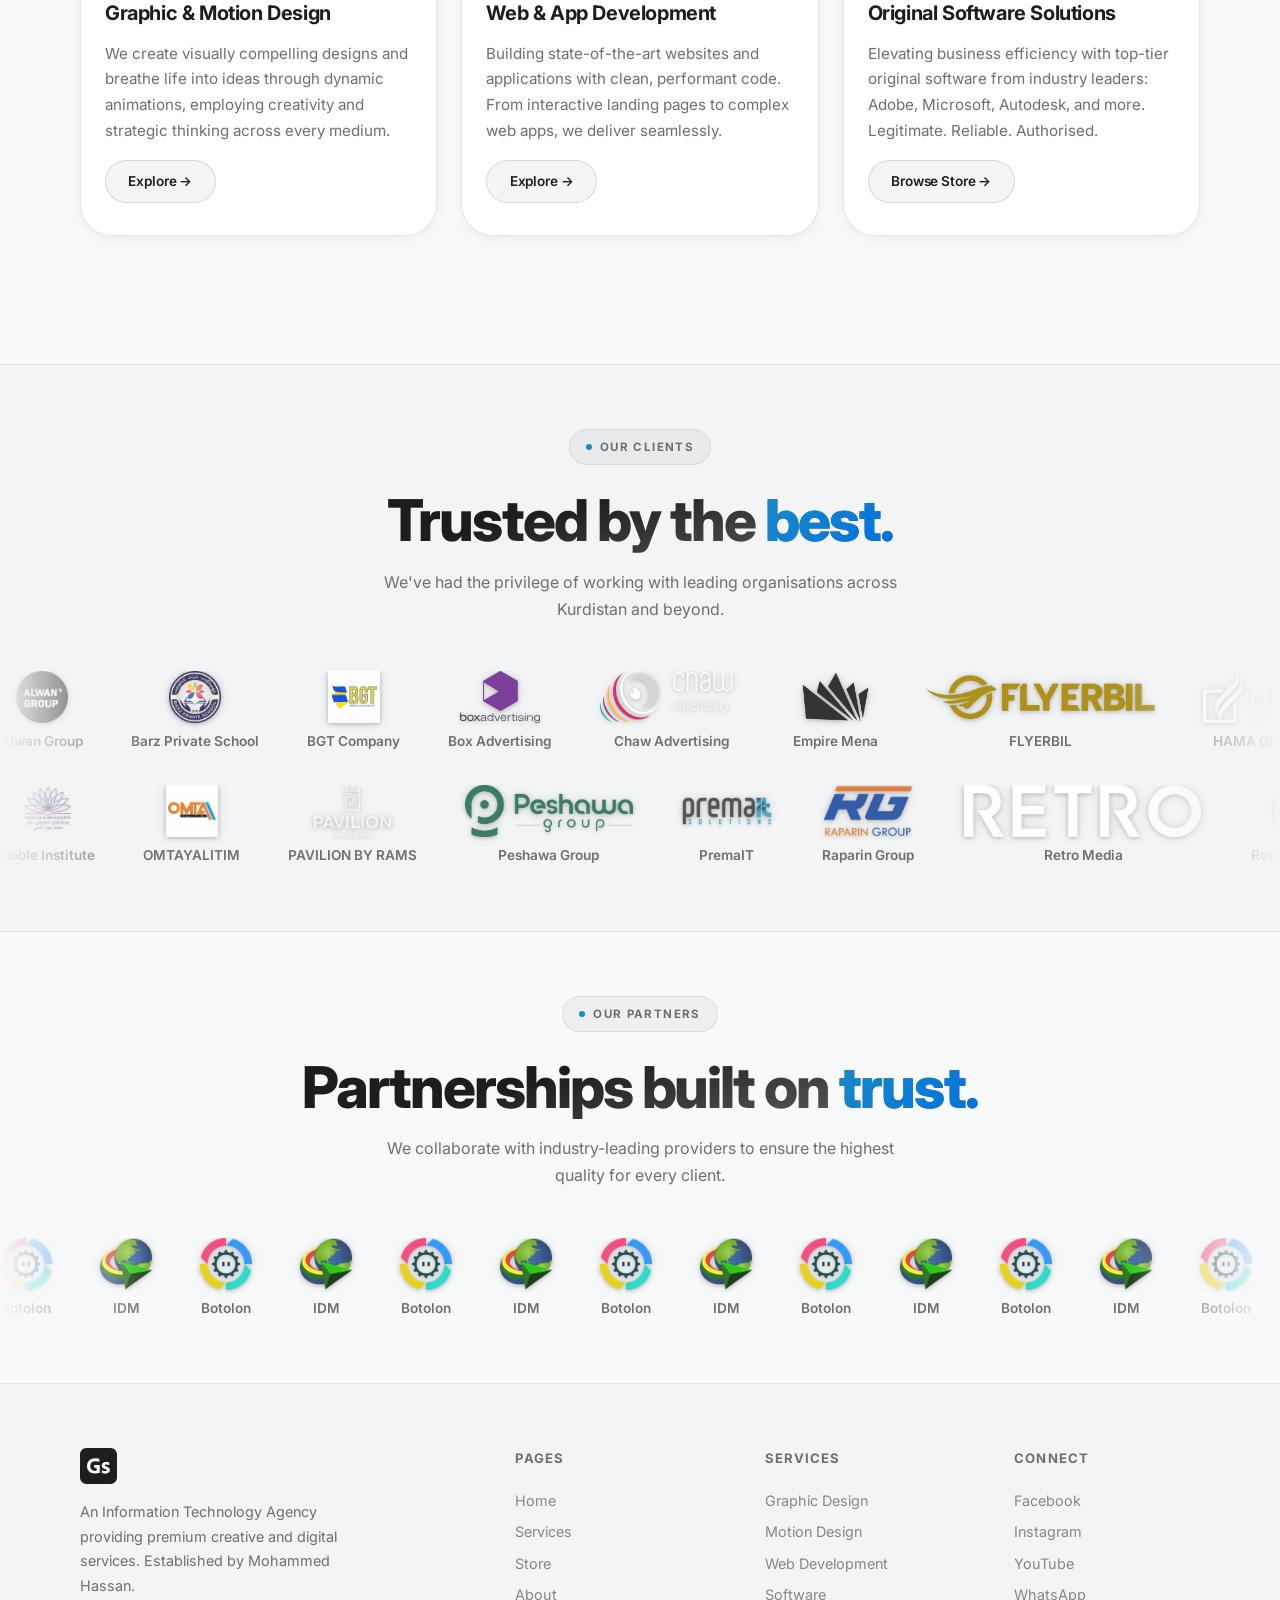
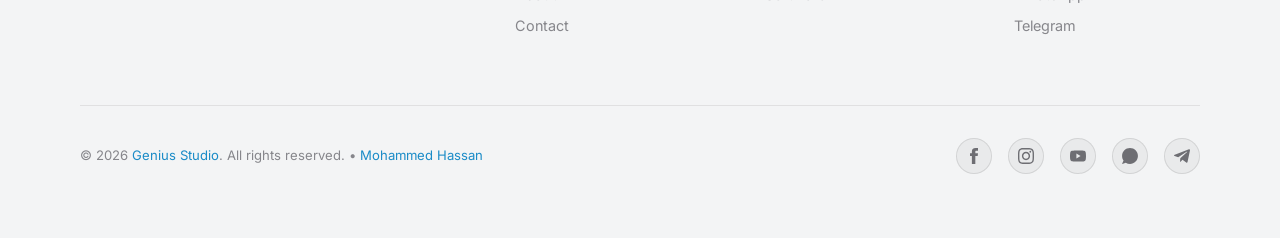
==== commit c3fc3d82: "Update customer logos" ====
--- a/index.html
+++ b/index.html
@@ -260,6 +260,7 @@
         <div class="logo-item"><img src="customer_logos/Komar University of Science and Technology.png" alt="Komar University of Science and Technology"><span>Komar University of Science and Technology</span></div>
         <div class="logo-item"><img src="customer_logos/Kurdistan24.svg" alt="Kurdistan24"><span>Kurdistan24</span></div>
         <div class="logo-item"><img src="customer_logos/Kurdsat.webp" alt="Kurdsat"><span>Kurdsat</span></div>
+        <div class="logo-item"><img src="customer_logos/Lazgin Company.png" alt="Lazgin Company"><span>Lazgin Company</span></div>
         <!-- Duplicate -->
         <div class="logo-item"><img src="customer_logos/Alwan Group.png" alt="Alwan Group"><span>Alwan Group</span></div>
         <div class="logo-item"><img src="customer_logos/Barz Private School.png" alt="Barz Private School"><span>Barz Private School</span></div>
@@ -274,6 +275,7 @@
         <div class="logo-item"><img src="customer_logos/Komar University of Science and Technology.png" alt="Komar University of Science and Technology"><span>Komar University of Science and Technology</span></div>
         <div class="logo-item"><img src="customer_logos/Kurdistan24.svg" alt="Kurdistan24"><span>Kurdistan24</span></div>
         <div class="logo-item"><img src="customer_logos/Kurdsat.webp" alt="Kurdsat"><span>Kurdsat</span></div>
+        <div class="logo-item"><img src="customer_logos/Lazgin Company.png" alt="Lazgin Company"><span>Lazgin Company</span></div>
         <!-- CUSTOMER_LOGOS_END_1 -->
       </div>
     </div>
@@ -282,13 +284,13 @@
     <div class="marquee-track reveal" style="margin-top:2rem;">
       <div class="marquee-items marquee-items--reverse" id="marquee-customers-2">
         <!-- CUSTOMER_LOGOS_START_2 -->
-        <div class="logo-item"><img src="customer_logos/Lazgin Company.png" alt="Lazgin Company"><span>Lazgin Company</span></div>
         <div class="logo-item"><img src="customer_logos/Noble Institute.png" alt="Noble Institute"><span>Noble Institute</span></div>
         <div class="logo-item"><img src="customer_logos/OMTAYALITIM.jpg" alt="OMTAYALITIM"><span>OMTAYALITIM</span></div>
         <div class="logo-item"><img src="customer_logos/PAVILION BY RAMS.png" alt="PAVILION BY RAMS"><span>PAVILION BY RAMS</span></div>
         <div class="logo-item"><img src="customer_logos/Peshawa Group.webp" alt="Peshawa Group"><span>Peshawa Group</span></div>
         <div class="logo-item"><img src="customer_logos/PremaIT.png" alt="PremaIT"><span>PremaIT</span></div>
         <div class="logo-item"><img src="customer_logos/Raparin Group.png" alt="Raparin Group"><span>Raparin Group</span></div>
+        <div class="logo-item"><img src="customer_logos/Retro Media.png" alt="Retro Media"><span>Retro Media</span></div>
         <div class="logo-item"><img src="customer_logos/Royal Reklam.png" alt="Royal Reklam"><span>Royal Reklam</span></div>
         <div class="logo-item"><img src="customer_logos/Smart Health Tower.png" alt="Smart Health Tower"><span>Smart Health Tower</span></div>
         <div class="logo-item"><img src="customer_logos/Titanic Hotel Spa.png" alt="Titanic Hotel Spa"><span>Titanic Hotel Spa</span></div>
@@ -296,13 +298,13 @@
         <div class="logo-item"><img src="customer_logos/Visit Kurdistan.jpg" alt="Visit Kurdistan"><span>Visit Kurdistan</span></div>
         <div class="logo-item"><img src="customer_logos/Vogue Architects.png" alt="Vogue Architects"><span>Vogue Architects</span></div>
         <!-- Duplicate -->
-        <div class="logo-item"><img src="customer_logos/Lazgin Company.png" alt="Lazgin Company"><span>Lazgin Company</span></div>
         <div class="logo-item"><img src="customer_logos/Noble Institute.png" alt="Noble Institute"><span>Noble Institute</span></div>
         <div class="logo-item"><img src="customer_logos/OMTAYALITIM.jpg" alt="OMTAYALITIM"><span>OMTAYALITIM</span></div>
         <div class="logo-item"><img src="customer_logos/PAVILION BY RAMS.png" alt="PAVILION BY RAMS"><span>PAVILION BY RAMS</span></div>
         <div class="logo-item"><img src="customer_logos/Peshawa Group.webp" alt="Peshawa Group"><span>Peshawa Group</span></div>
         <div class="logo-item"><img src="customer_logos/PremaIT.png" alt="PremaIT"><span>PremaIT</span></div>
         <div class="logo-item"><img src="customer_logos/Raparin Group.png" alt="Raparin Group"><span>Raparin Group</span></div>
+        <div class="logo-item"><img src="customer_logos/Retro Media.png" alt="Retro Media"><span>Retro Media</span></div>
         <div class="logo-item"><img src="customer_logos/Royal Reklam.png" alt="Royal Reklam"><span>Royal Reklam</span></div>
         <div class="logo-item"><img src="customer_logos/Smart Health Tower.png" alt="Smart Health Tower"><span>Smart Health Tower</span></div>
         <div class="logo-item"><img src="customer_logos/Titanic Hotel Spa.png" alt="Titanic Hotel Spa"><span>Titanic Hotel Spa</span></div>
@@ -428,3 +430,4 @@
 </html>
 
 
+
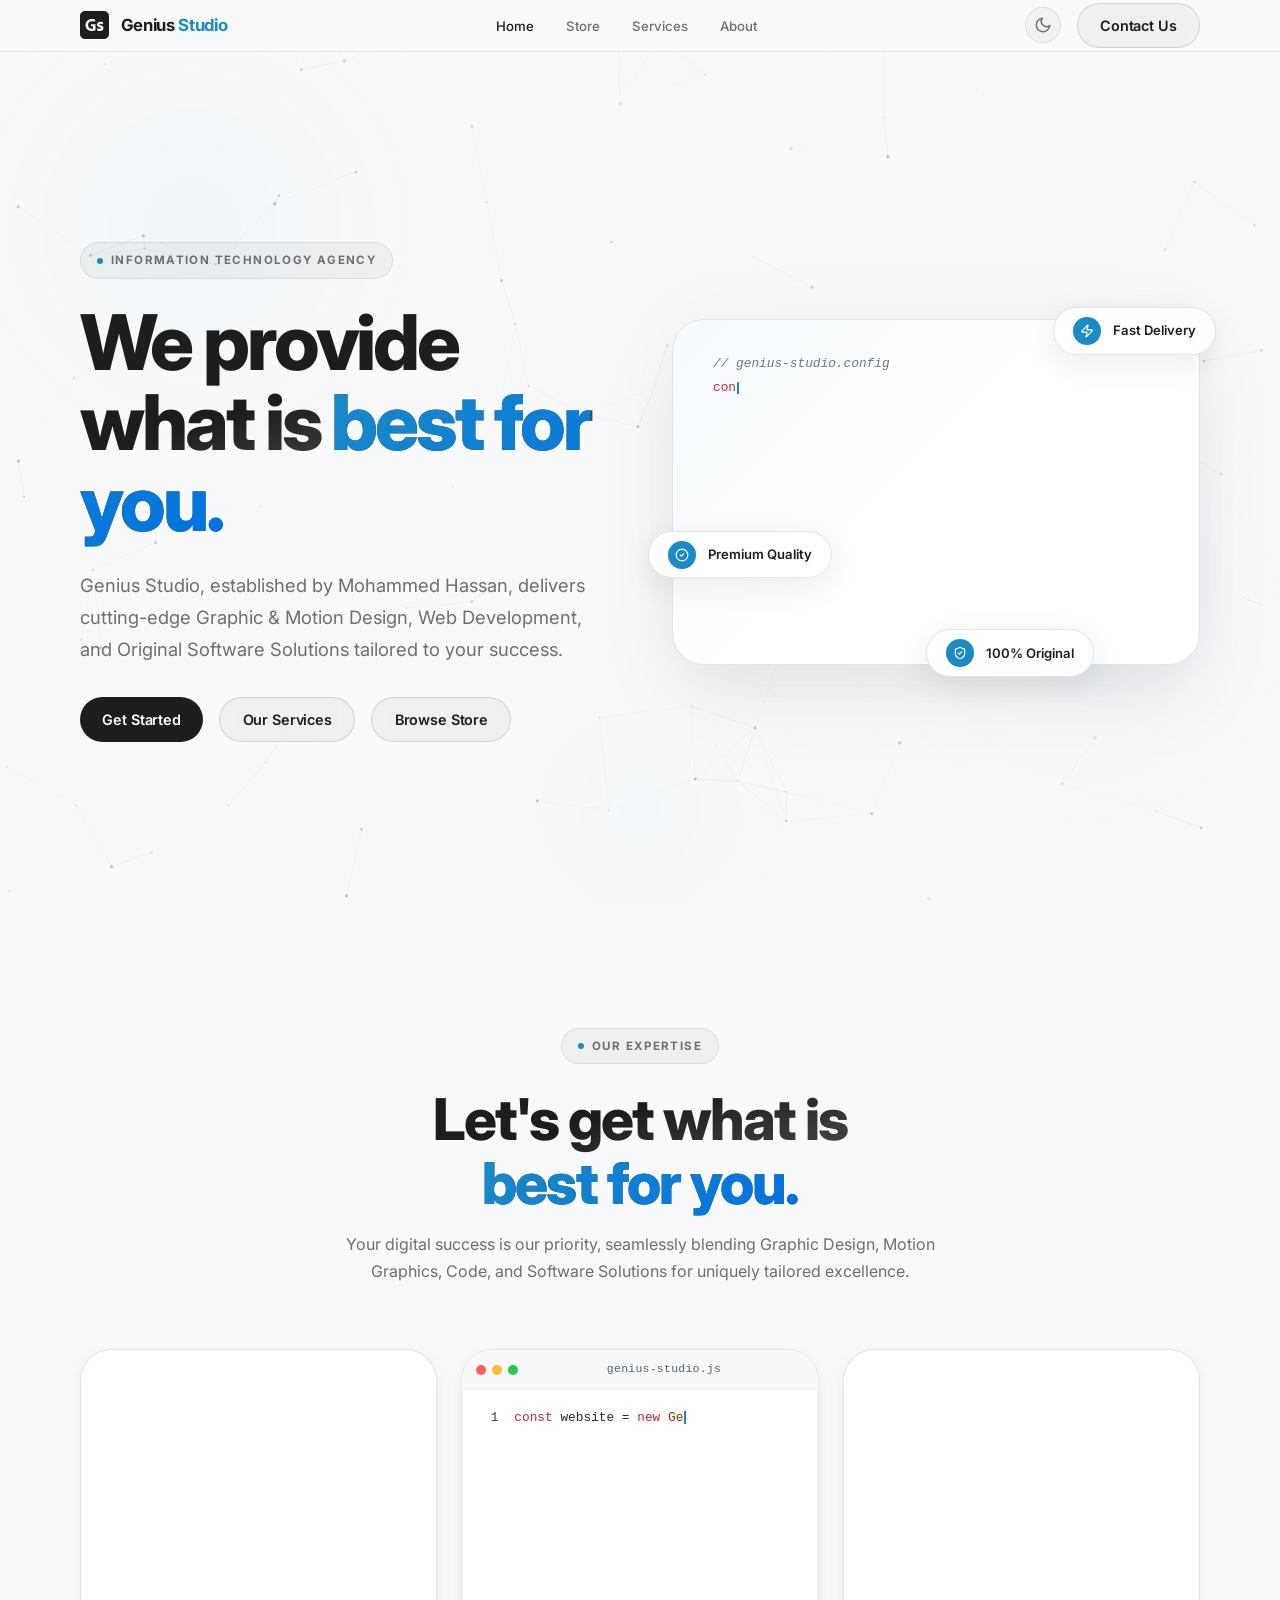
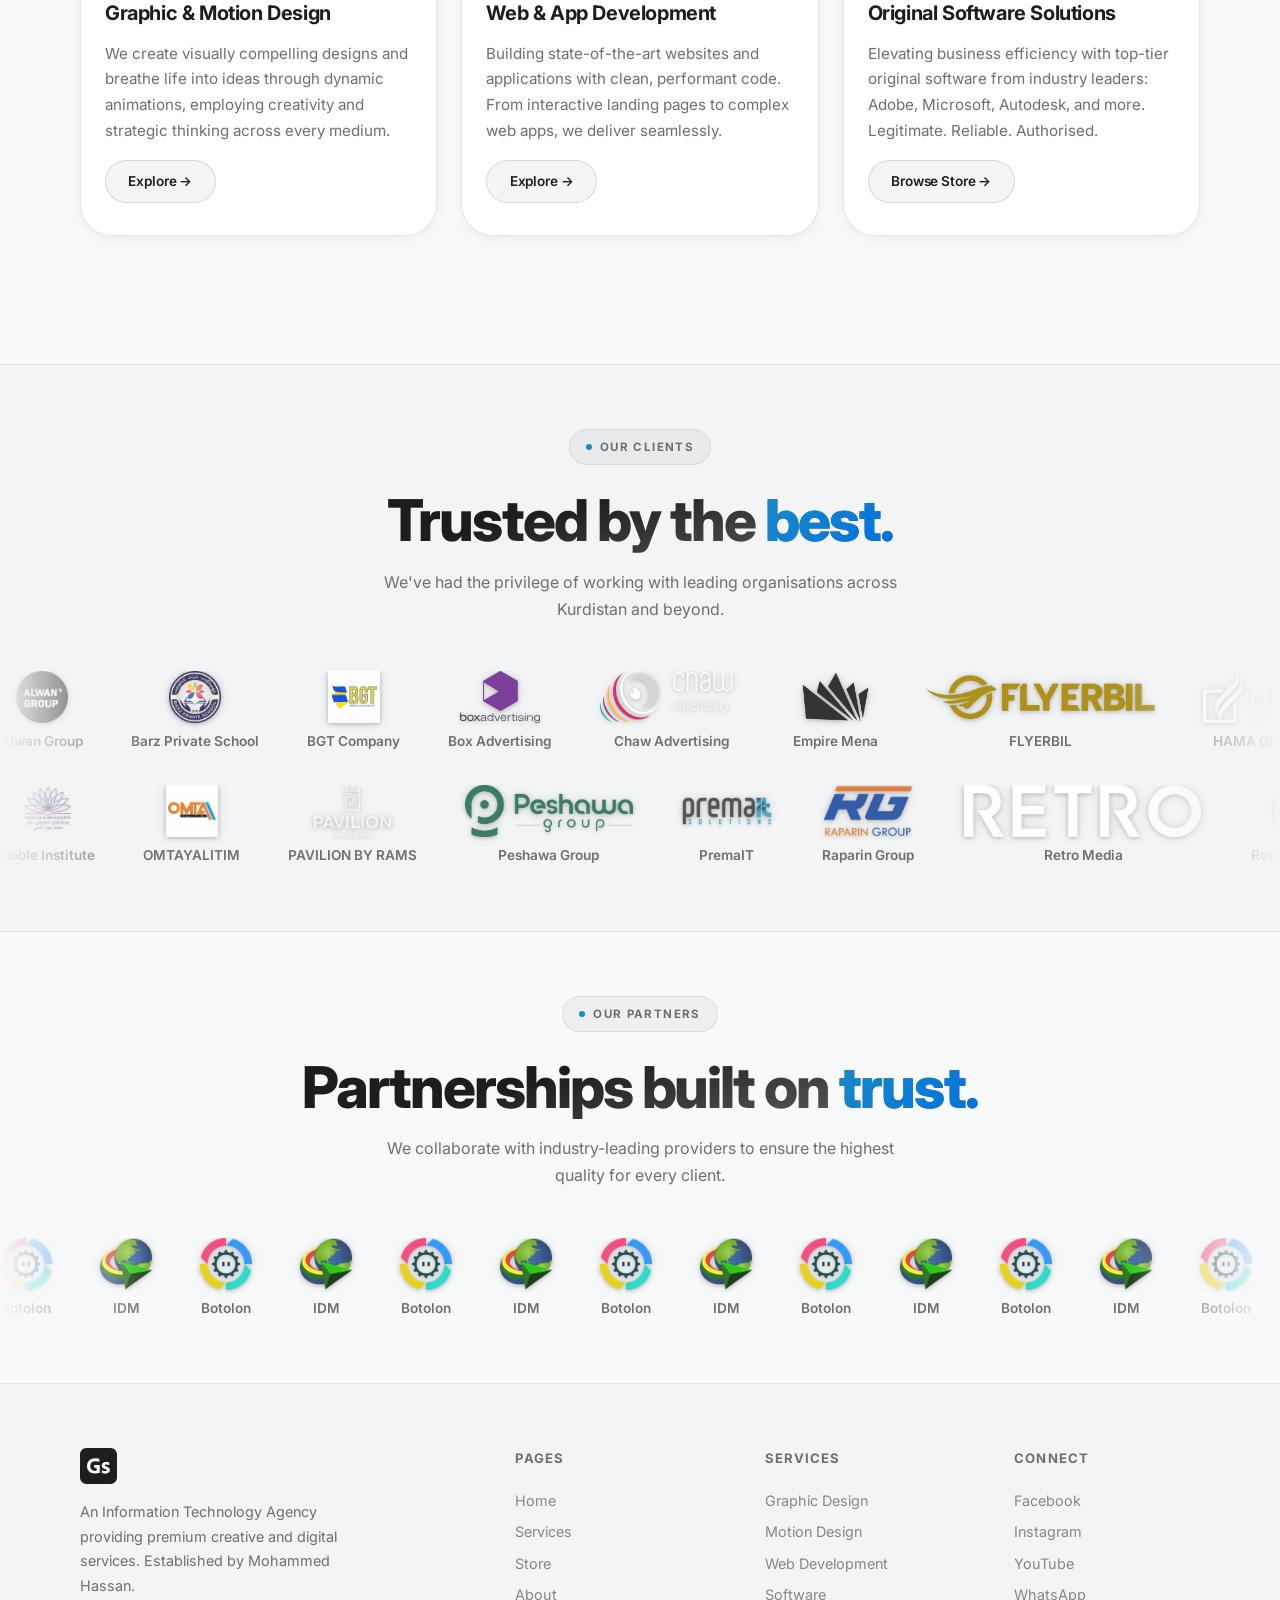
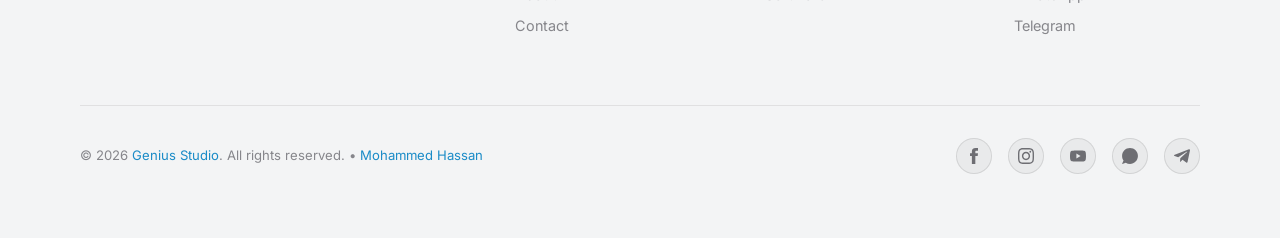
==== commit ddec8e92: "Update website thumbnail and arrange assets" ====
--- a/index.html
+++ b/index.html
@@ -1,4 +1,4 @@
-﻿<!DOCTYPE html>
+<!DOCTYPE html>
 <html lang="en">
 
 <head>
@@ -19,7 +19,7 @@
   <meta property="og:image:type" content="image/png">
   <meta property="og:image:width" content="1200">
   <meta property="og:image:height" content="630">
-  <meta property="og:image:alt" content="Genius Studio â€” Information Technology Agency">
+  <meta property="og:image:alt" content="Genius Studio — Information Technology Agency">
   <meta property="og:site_name" content="Genius Studio">
 
   <!-- Twitter / X -->
